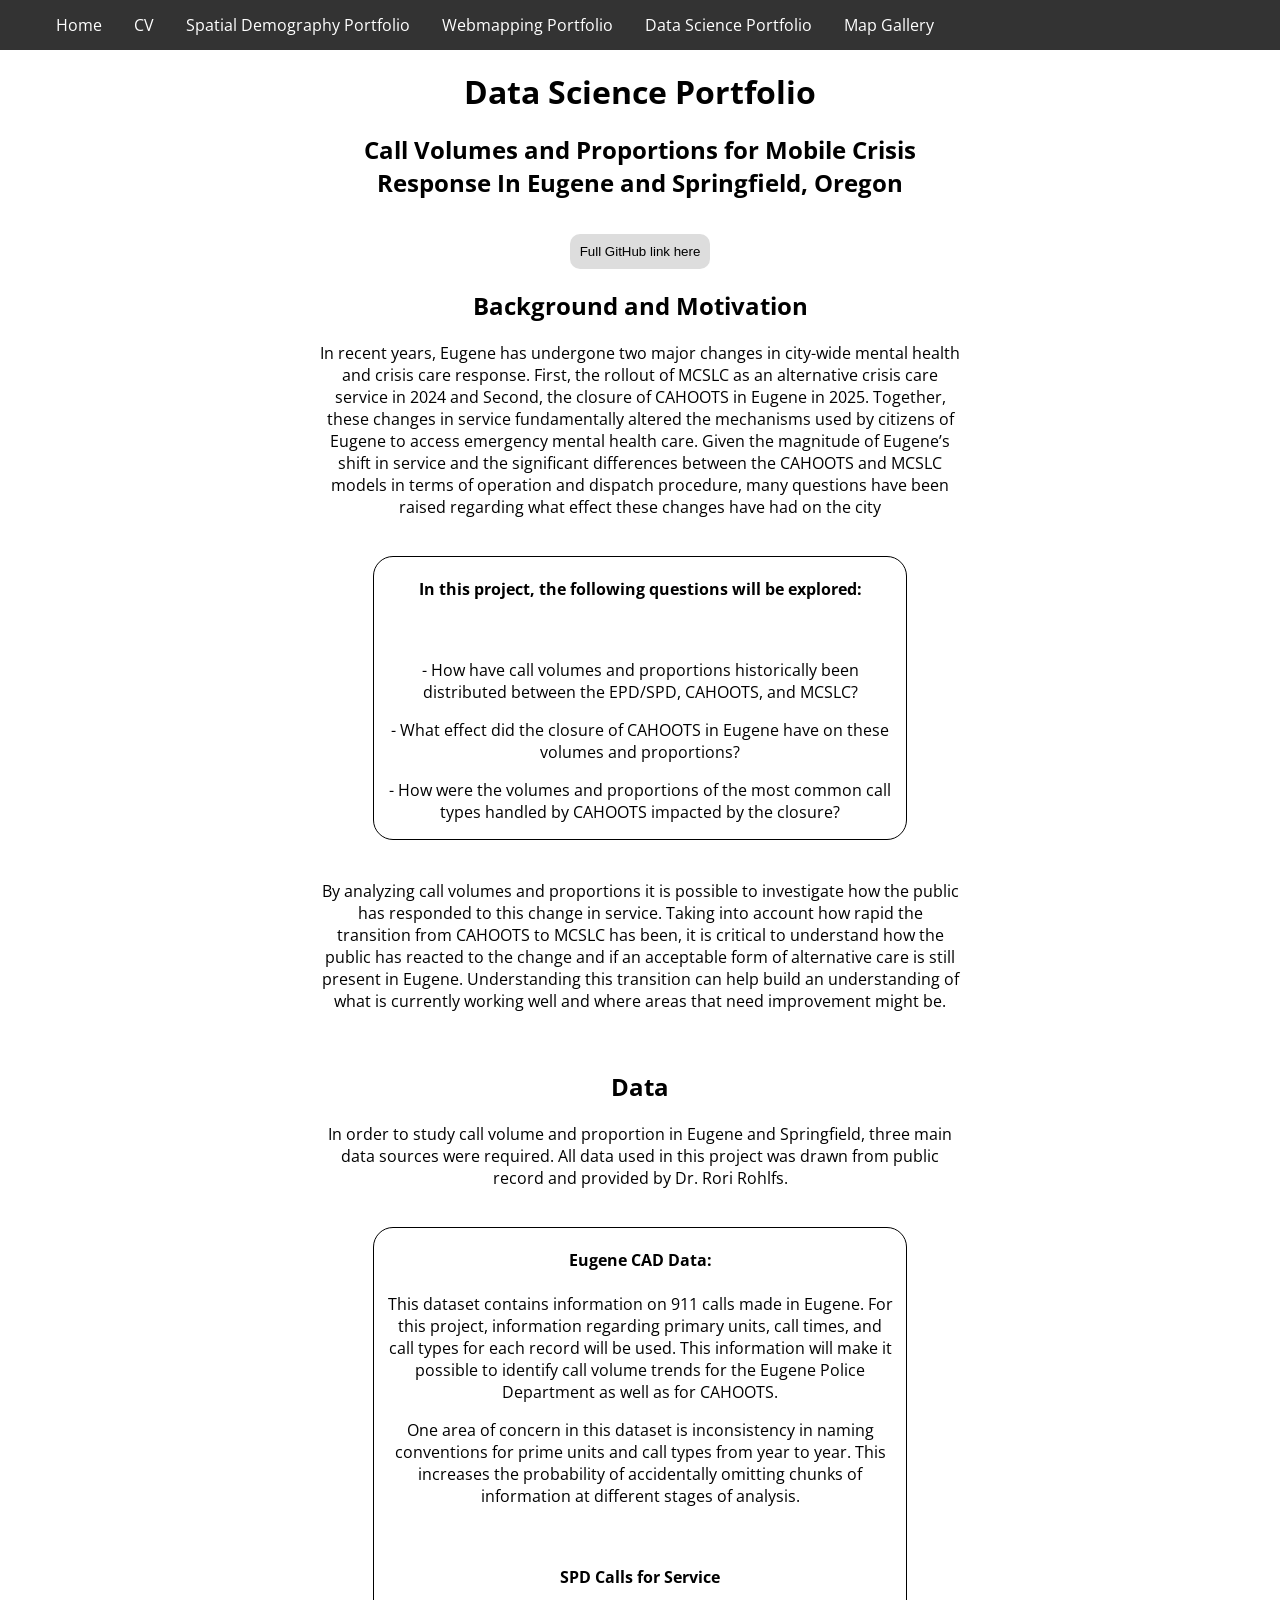
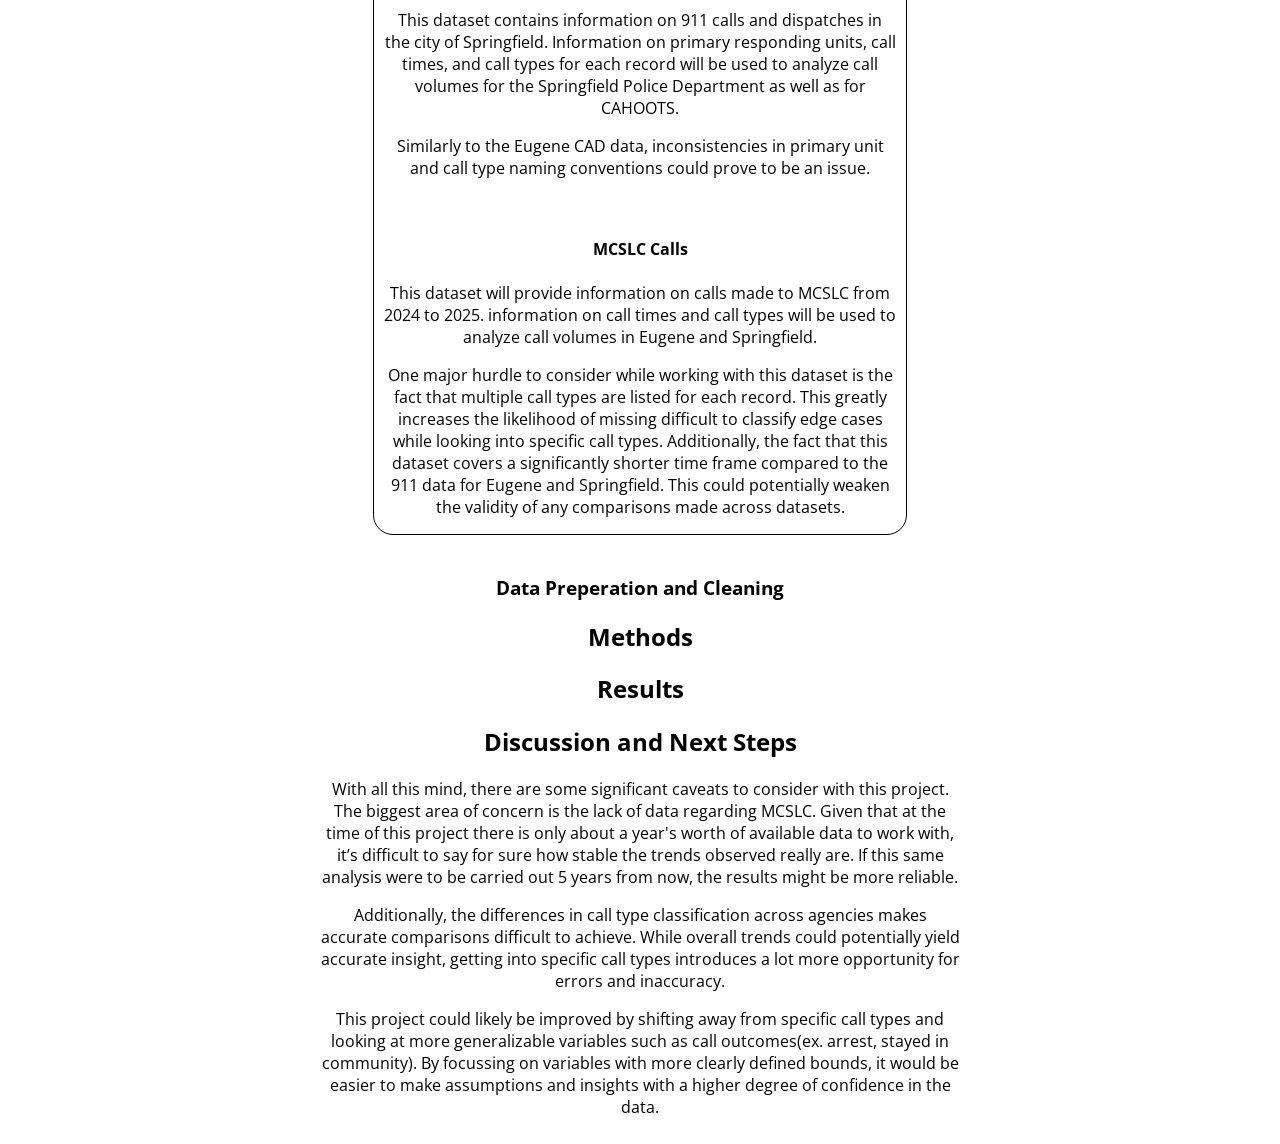
==== DSCI.html @ 71905e1b "cosmetic update and updates to DCSI section" ====
<!DOCTYPE html>
<html>

  <head>
    <meta charset='utf-8' />
    <title>Leo Uhlig Personal Website</title>

    <link rel="preconnect" href="https://fonts.googleapis.com">
    <link rel="preconnect" href="https://fonts.gstatic.com" crossorigin>
    <link href="https://fonts.googleapis.com/css2?family=Open+Sans:ital,wght@0,300..800;1,300..800&display=swap" rel="stylesheet">
    <link rel="stylesheet" href="files/styles/personal_site_styles.css">

  </head>

  <body>

    <header id="header">
        <nav class="links">
          <ul>
            <li><a href="index.html">Home</a></li>
            <li><a href="files/LEO UHLIG RESUME (7).pdf">CV</a></li>
            <li><a href="portfolio.html">Spatial Demography Portfolio</a></li>
            <li><a href="webmapping.html">Webmapping Portfolio</a></li>
            <li><a href="DSCI.html">Data Science Portfolio</a></li>
            <li><a href="mapgallery.html">Map Gallery</a></li>
          </ul>
        </nav>
      </header>


      <div class="portfolio">
        <h1>
            Data Science Portfolio
        </h1>
        <h2>
            Call Volumes and Proportions for Mobile Crisis Response In Eugene and Springfield, Oregon
        </h2>

        <button class="return-button" onclick="window.location.href='https://github.com/luhlig123/DataScienceInAction';">
            Full GitHub link here
        </button>


        <!--BACKGROUND AND MOTIVATION SETCTION-->
        <h2>
            Background and Motivation
        </h2>

        <p>
            In recent years, Eugene has undergone two major changes in city-wide mental health and crisis care response.
             First, the rollout of MCSLC as an alternative crisis care service in 2024 and Second, 
             the closure of CAHOOTS in Eugene in 2025. Together, these changes in service fundamentally altered the mechanisms 
             used by citizens of Eugene to access emergency mental health care. Given the magnitude of Eugene’s shift in service 
             and the significant differences between the CAHOOTS and MCSLC models in terms of operation and dispatch procedure, 
             many questions have been raised regarding what effect these changes have had on the city
        </p>

        <br>

        <div class="content-bubble" style="padding-left: 10px; padding-right: 10px;">    
            <h4>In this project, the following questions will be explored:</h4>

            <br>
            
            <p>- How have call volumes and proportions historically been  distributed between the EPD/SPD, CAHOOTS, and MCSLC?</p>
            
            <p>- What effect did the closure of CAHOOTS in Eugene have on these volumes and proportions?</p>
            
            <p>- How were the volumes and proportions of the most common call types handled by CAHOOTS impacted by the closure?</p>
        </div>
        
        
        <p>
            By analyzing call volumes and proportions it is possible to investigate how the public has responded 
            to this change in service. Taking into account how rapid the transition from CAHOOTS to MCSLC has been, 
            it is critical to understand how the public has reacted to the change and if an acceptable form of alternative 
            care is still present in Eugene. Understanding this transition can help build an understanding of what is currently 
            working well and where areas that need improvement might be.
        </p>

        <br>

        <!--DATA SETCTION-->

        <h2>
            Data
        </h2>

        <p>
            In order to study call volume and proportion in Eugene and Springfield, three main data sources were required. 
            All data used in this project was drawn from public record and provided by Dr. Rori Rohlfs.
        </p>

        <br>
        <div class="content-bubble" style="padding-left: 10px; padding-right: 10px;">
            <h4>
                Eugene CAD Data:
            </h4>

            <p>
                This dataset contains information on 911 calls made in Eugene. For this project, information 
                regarding primary units, call times, and call types for each record will be used. This information will 
                make it possible to identify call volume trends for the Eugene Police Department as well as for CAHOOTS.
            </p>

            <p>
                One area of concern in this dataset is inconsistency in naming conventions for prime units and call types from year to year. 
                This increases the probability of accidentally omitting chunks of information at different stages of analysis. 
            </p>

            <br>
            <h4>
                SPD Calls for Service
            </h4>

            <p>
                This dataset contains information on 911 calls and dispatches in the city of Springfield. 
                Information on primary responding units, call times, and call types for each record will be used to 
                analyze call volumes for the Springfield Police Department as well as for CAHOOTS.
            </p>

            <p>
                Similarly to the Eugene CAD data, inconsistencies in primary unit and call type naming conventions could prove to be an issue. 
            </p>

            <br>
            <h4>
                MCSLC Calls 
            </h4>

            <p>
                This dataset will provide information on calls made to MCSLC from 2024 to 2025. 
                information on call times and call types will be used to analyze call volumes in Eugene and Springfield.
            </p>
            <p>
                One major hurdle to consider while working with this dataset is the fact that multiple call types are listed for each record. 
                This greatly increases the likelihood of missing difficult to classify edge cases while looking into specific call types. 
                Additionally, the fact that this dataset covers a significantly shorter time frame compared to the 911 data for Eugene and 
                Springfield. This could potentially weaken the validity of any comparisons made across datasets.
            </p>
        </div>


        <h3>
            Data Preperation and Cleaning
        </h3>

        <!--METHODS SETCTION-->

        <h2>
            Methods
        </h2>

        <!--RESULTS SETCTION-->

        <h2>
            Results
        </h2>

        <!--Discussion and Next Steps SETCTION-->

        <h2>
            Discussion and Next Steps
        </h2>

        <p>
            With all this mind, there are some significant caveats to consider with this project. 
            The biggest area of concern is the lack of data regarding MCSLC. 
            Given that at the time of this project there is only about a year's worth of available data to work with, 
            it’s difficult to say for sure how stable the trends observed really are. If this same analysis were to be 
            carried out 5 years from now, the results might be more reliable.
        </p>

        <p>
            Additionally, the differences in call type classification across agencies makes accurate 
            comparisons difficult to achieve. While overall trends could potentially yield accurate insight, 
            getting into specific call types introduces a lot more opportunity for errors and inaccuracy. 
        </p>

        <p>
            This project could likely be improved by shifting away from specific call types and looking at 
            more generalizable variables such as call outcomes(ex. arrest, stayed in community). By focussing 
            on variables with more clearly defined bounds, it would be easier to make assumptions and insights 
            with a higher degree of confidence in the data.
        </p>

      </div>

    
    <script>
  
        
    </script>

  </body>
  
</html>
---- files/styles/personal_site_styles.css ----
div, h1{
    margin: 20px;
  }

  header {
    margin-top: 0px;
  }
  
  body{
    margin: 0;
    padding: 0;
    font-family: "Open Sans";
  }


  .Bio {
    display: flexbox;
    justify-content: center;
    align-items: center; 
    text-align: center;
    width: 50%;
    margin: 0 auto;
    padding-bottom: 40px;
  }

  .contact-panel {
    display: grid;
    justify-content: center;
    align-items: center; 
    text-align: center;
  }

  ul {
    list-style-type: none;
    margin: 0;
    padding: 0px, 40px;
    overflow: hidden;
    background-color: #333333;
  }

  ul li{
    float: left;
  }

  ul li a {
    display: block;
    color: white;
    text-align: center;
    padding: 14px 16px;
    text-decoration: none;
  }

  ul li a:hover {
    background-color: #111111;
    transform: scale(1.025);
  }

  .banner img {
      width: 100%;
      height: 300px;
      object-fit: cover;
      display: block;
  }


  .image-link:hover {
    transform: scale(1.025);
    /*box-shadow: 5px 5px 10px 0px rgba(0, 0, 0, 0.3);*/
  }

  .content-bubble {
    display: flexbox;
    border: 0.75px solid black;
    justify-content: center;
    align-items: center; 
    text-align: center;
    width: 80%;
    margin: 0 auto;
    border-radius: 20px;
    margin-bottom: 40px;
  }

  .row {
    display: flex;
    width: 100%;
  }

  .column {
    flex: 33.33%;
    padding: 5px;
  }

  .zoom-box input[type = "checkbox"]{
    display: none;
  }

  .zoom-box img {
      cursor: zoom-in;
  }

  .zoom-box input[type = "checkbox"]:checked ~ img {
    transform: scale(1.75);
    cursor: zoom-out;
  }

  .portfolio {
    display: flexbox;
    justify-content: center;
    align-items: center; 
    text-align: center;
    width: 50%;
    margin: 0 auto;
    padding-bottom: 10px;
  }

  .webmap {
    display: flexbox;
    justify-content: center;
    align-items: center; 
    text-align: center;
    width: 80%;
    margin: 0 auto;
    border-radius: 20px;
  }

  .return-button{
    background-color: #ddd;
    border: none;
    padding: 10px;
    border-radius: 10px;
    cursor: pointer;
    margin-top: 15px;
  }

  .return-button:hover{
    transform: scale(1.025);
  }
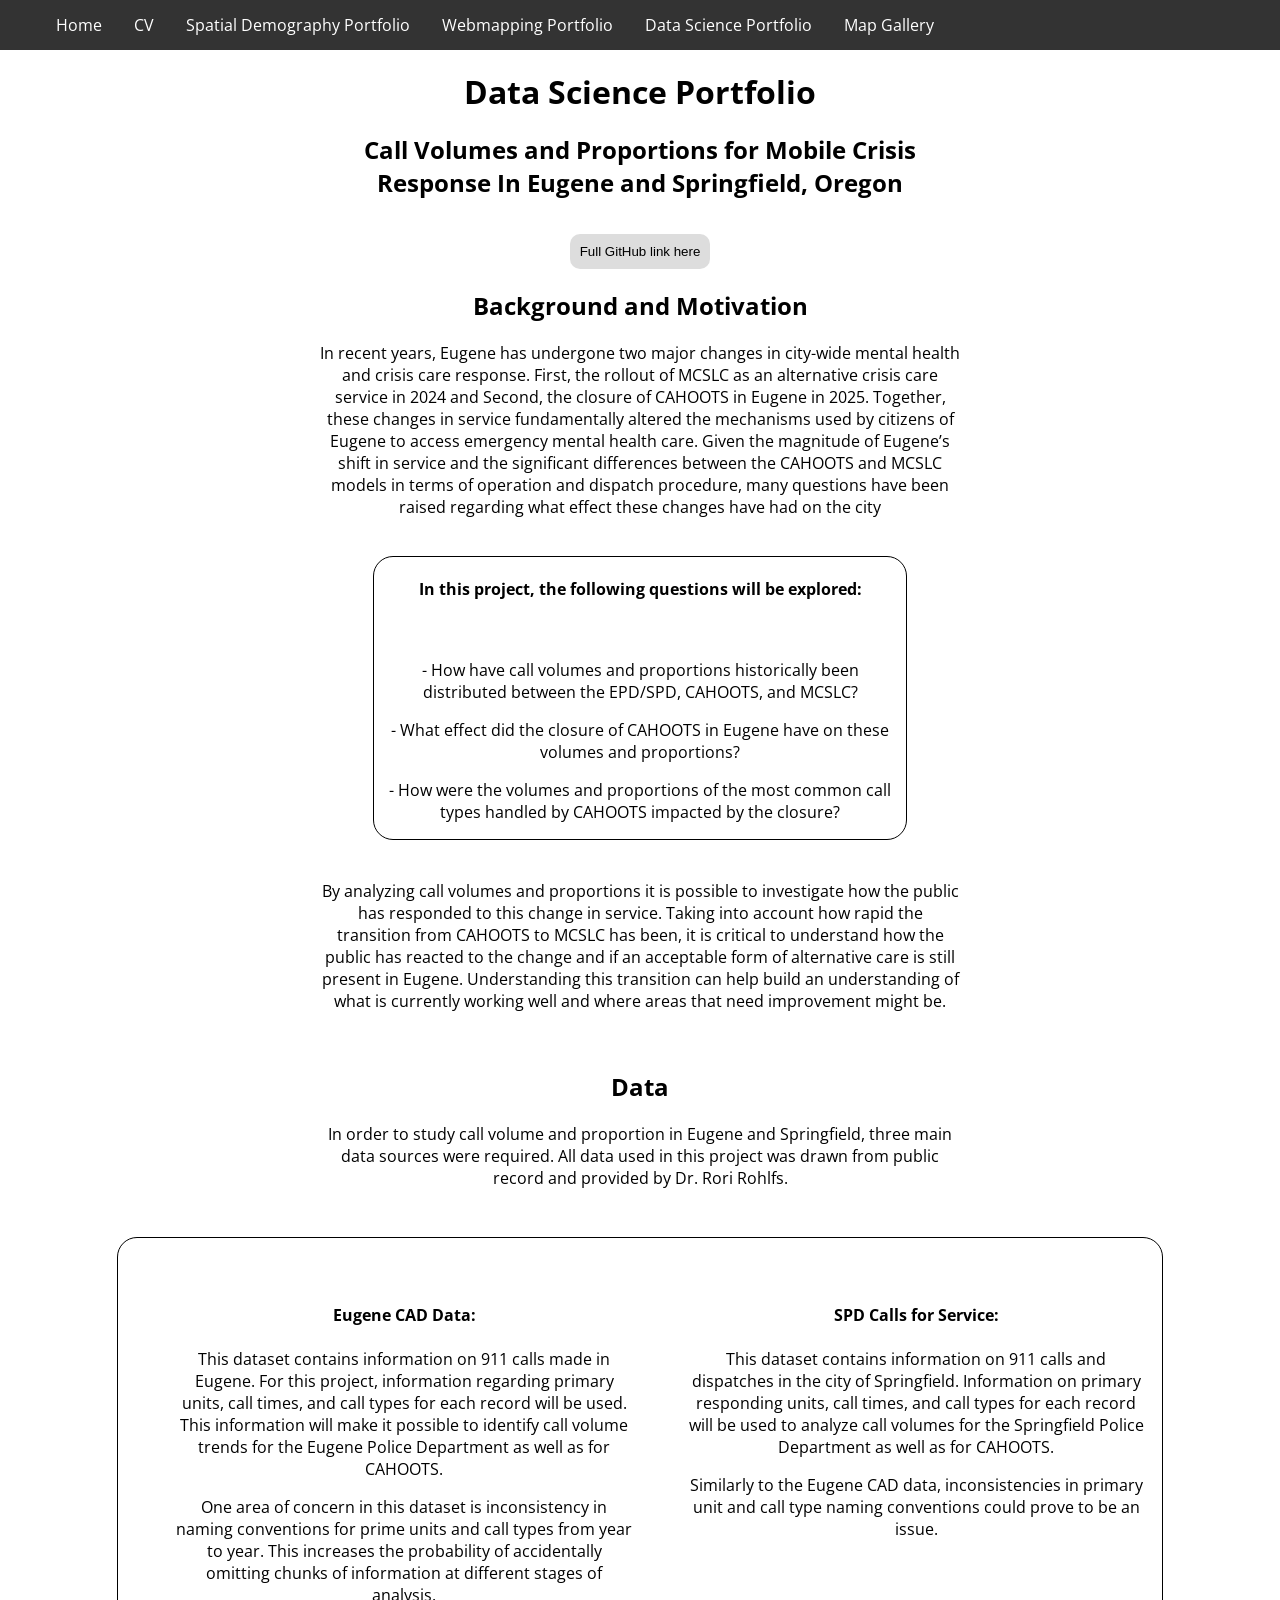
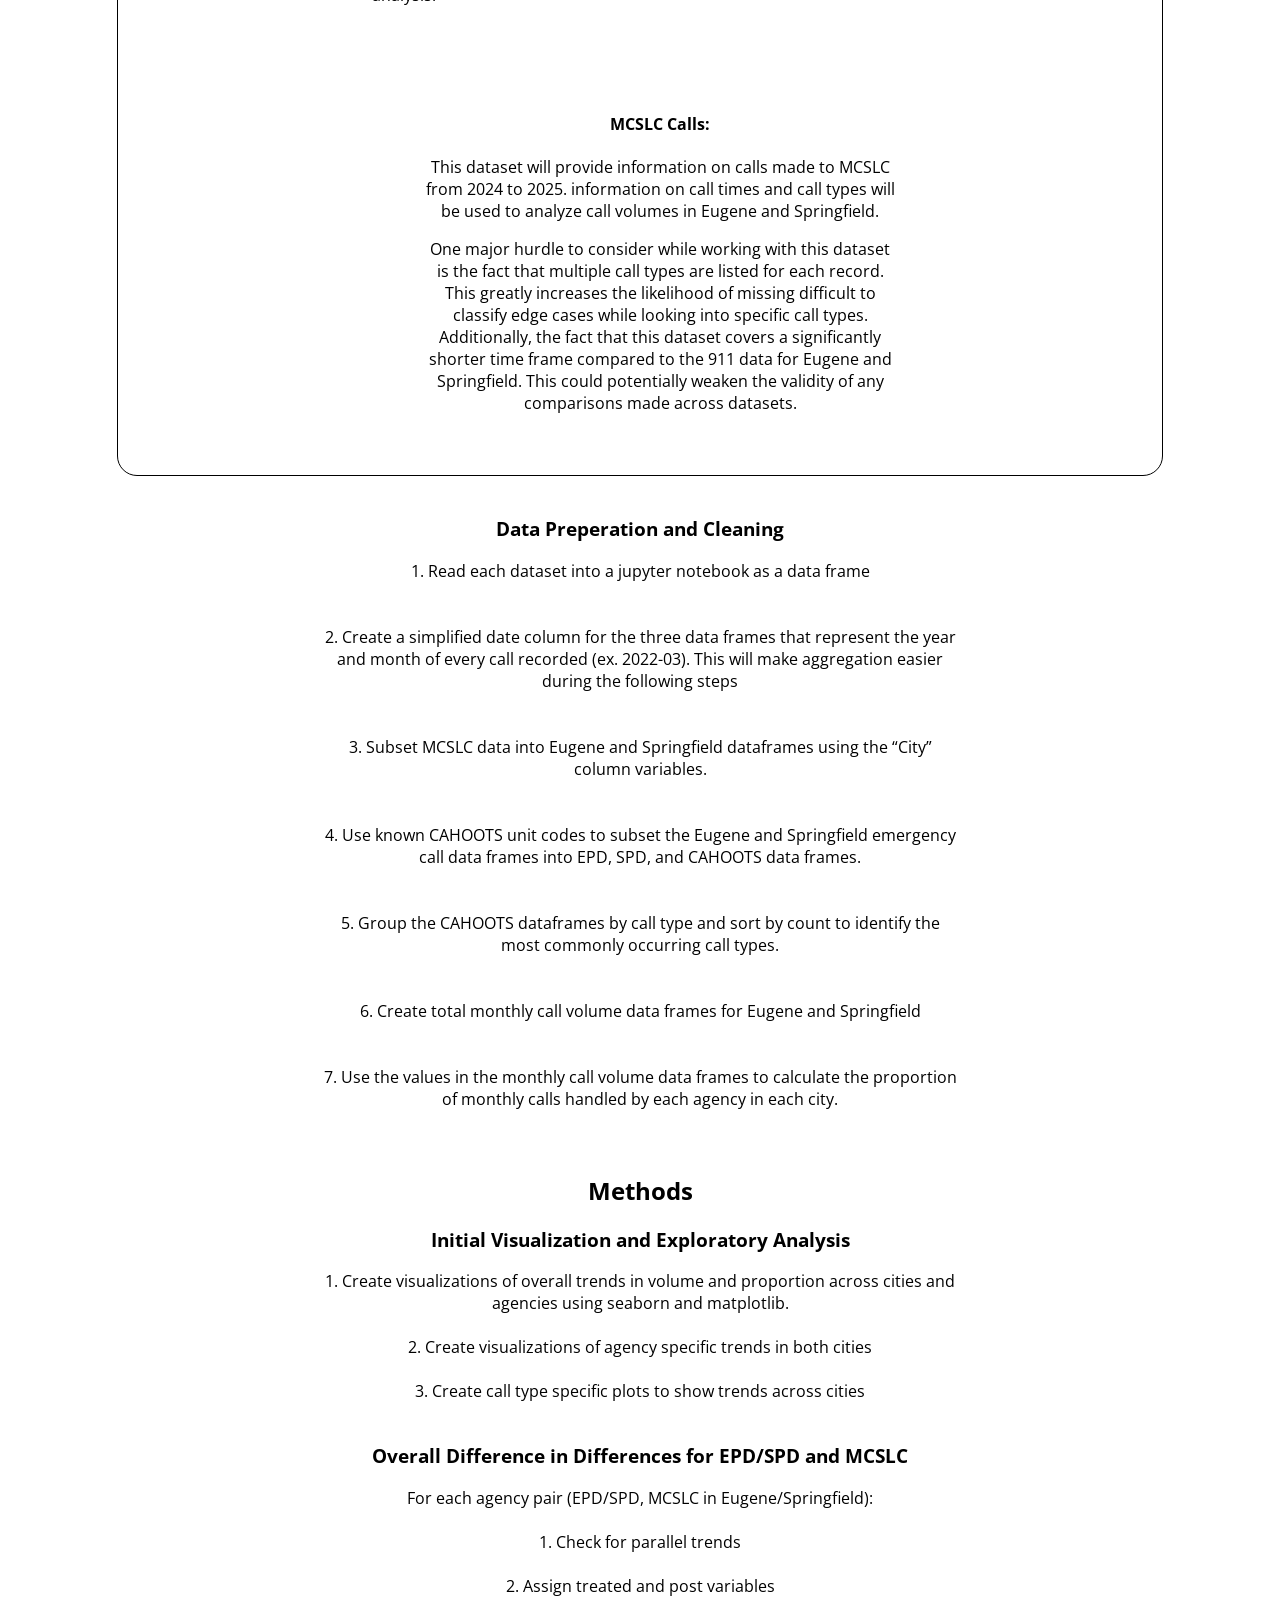
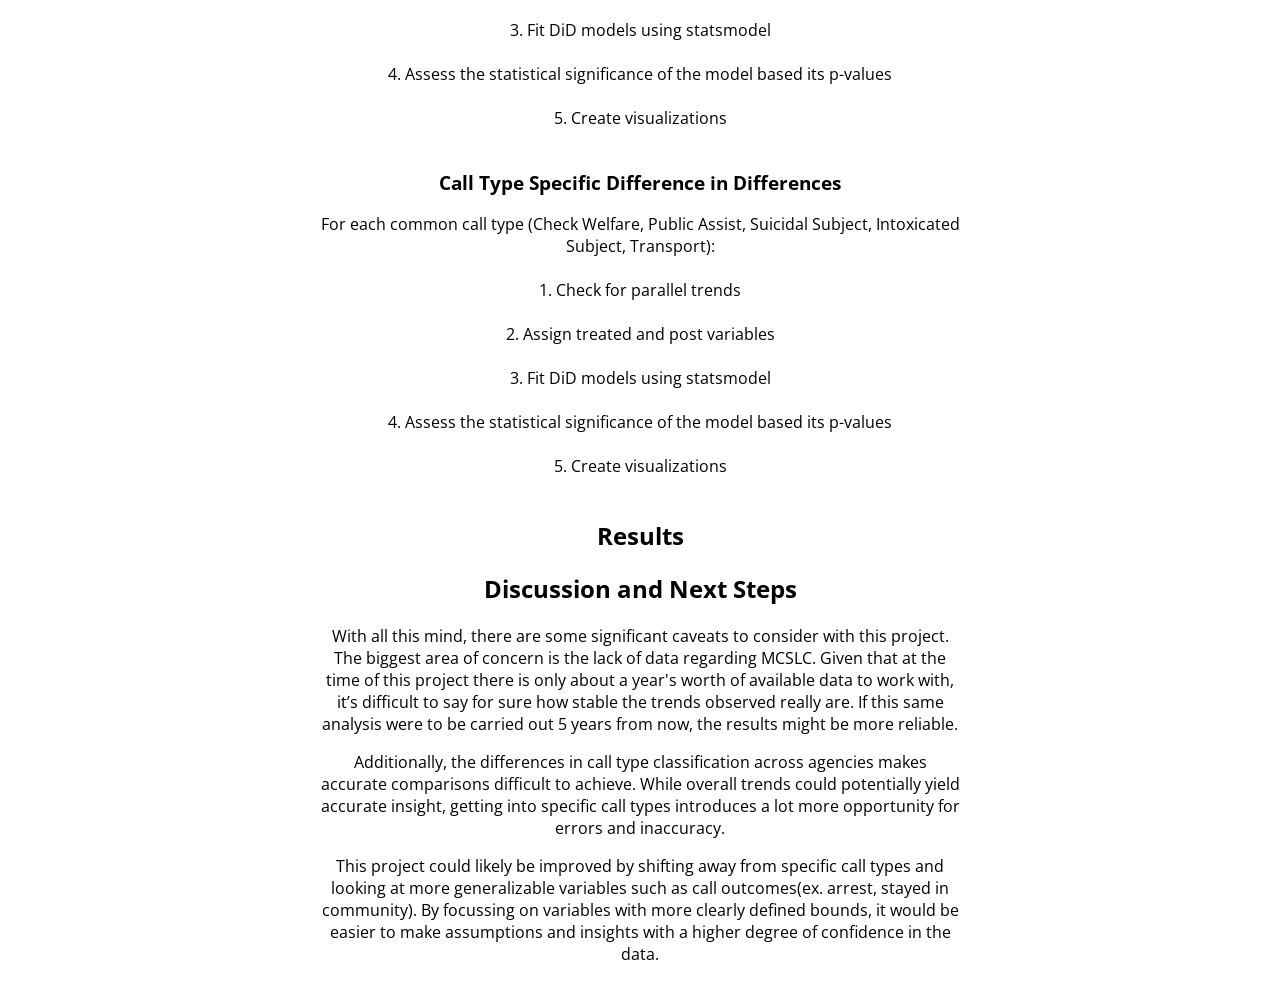
==== commit 47f78052: "Update DSCI.html" ====
--- a/DSCI.html
+++ b/DSCI.html
@@ -92,64 +92,138 @@
         </p>
 
         <br>
-        <div class="content-bubble" style="padding-left: 10px; padding-right: 10px;">
-            <h4>
-                Eugene CAD Data:
-            </h4>
+    </div>
+
+    <div class="content-bubble" style="padding-left: 10px; padding-right: 10px; width: 80%;">
+        
+        <div class="row">
+            <div class="column">
+                <h4>
+                    Eugene CAD Data:
+                </h4>
+
+                <p>
+                    This dataset contains information on 911 calls made in Eugene. For this project, information 
+                    regarding primary units, call times, and call types for each record will be used. This information will 
+                    make it possible to identify call volume trends for the Eugene Police Department as well as for CAHOOTS.
+                </p>
+
+                <p>
+                    One area of concern in this dataset is inconsistency in naming conventions for prime units and call types from year to year. 
+                    This increases the probability of accidentally omitting chunks of information at different stages of analysis. 
+                </p>
+            </div>
+            <div class="column">
+                <h4>
+                    SPD Calls for Service:
+                </h4>
+
+                <p>
+                    This dataset contains information on 911 calls and dispatches in the city of Springfield. 
+                    Information on primary responding units, call times, and call types for each record will be used to 
+                    analyze call volumes for the Springfield Police Department as well as for CAHOOTS.
+                </p>
+
+                <p>
+                    Similarly to the Eugene CAD data, inconsistencies in primary unit and call type naming conventions could prove to be an issue. 
+                </p>
+            </div>
+        </div>
+        <div class="row">
+            <div class="column" style="padding-inline: 25%;">
+                <h4>
+                    MCSLC Calls: 
+                </h4>
+
+                <p>
+                    This dataset will provide information on calls made to MCSLC from 2024 to 2025. 
+                    information on call times and call types will be used to analyze call volumes in Eugene and Springfield.
+                </p>
+                <p>
+                    One major hurdle to consider while working with this dataset is the fact that multiple call types are listed for each record. 
+                    This greatly increases the likelihood of missing difficult to classify edge cases while looking into specific call types. 
+                    Additionally, the fact that this dataset covers a significantly shorter time frame compared to the 911 data for Eugene and 
+                    Springfield. This could potentially weaken the validity of any comparisons made across datasets.
+                </p>
+            </div>
+        </div>
+    </div>
+
+        
+    <div class="portfolio">
+            <h3>
+                Data Preperation and Cleaning
+            </h3>
 
             <p>
-                This dataset contains information on 911 calls made in Eugene. For this project, information 
-                regarding primary units, call times, and call types for each record will be used. This information will 
-                make it possible to identify call volume trends for the Eugene Police Department as well as for CAHOOTS.
+                1. Read each dataset into a jupyter notebook as a data frame <br><br><br>
+
+                2. Create a simplified date column for the three data frames that represent the year and month of every call recorded (ex. 2022-03). 
+                This will make aggregation easier during the following steps <br><br><br>
+
+                3. Subset MCSLC data into Eugene and Springfield dataframes using the “City” column variables. <br><br><br>
+
+                4. Use known CAHOOTS unit codes to subset the Eugene and Springfield emergency call data frames into EPD, SPD, and CAHOOTS data frames. <br><br><br>
+
+                5. Group the CAHOOTS dataframes by call type and sort by count to identify the most commonly occurring call types. <br><br><br>
+
+                6. Create total monthly call volume data frames for Eugene and Springfield <br><br><br>
+
+                7. Use the values in the monthly call volume data frames to calculate the proportion of monthly calls handled by each agency in each city. <br><br><br>
             </p>
 
-            <p>
-                One area of concern in this dataset is inconsistency in naming conventions for prime units and call types from year to year. 
-                This increases the probability of accidentally omitting chunks of information at different stages of analysis. 
-            </p>
-
-            <br>
-            <h4>
-                SPD Calls for Service
-            </h4>
-
-            <p>
-                This dataset contains information on 911 calls and dispatches in the city of Springfield. 
-                Information on primary responding units, call times, and call types for each record will be used to 
-                analyze call volumes for the Springfield Police Department as well as for CAHOOTS.
-            </p>
-
-            <p>
-                Similarly to the Eugene CAD data, inconsistencies in primary unit and call type naming conventions could prove to be an issue. 
-            </p>
-
-            <br>
-            <h4>
-                MCSLC Calls 
-            </h4>
-
-            <p>
-                This dataset will provide information on calls made to MCSLC from 2024 to 2025. 
-                information on call times and call types will be used to analyze call volumes in Eugene and Springfield.
-            </p>
-            <p>
-                One major hurdle to consider while working with this dataset is the fact that multiple call types are listed for each record. 
-                This greatly increases the likelihood of missing difficult to classify edge cases while looking into specific call types. 
-                Additionally, the fact that this dataset covers a significantly shorter time frame compared to the 911 data for Eugene and 
-                Springfield. This could potentially weaken the validity of any comparisons made across datasets.
-            </p>
-        </div>
-
+        <!--METHODS SETCTION-->
+
+        <h2>
+            Methods
+        </h2>
 
         <h3>
-            Data Preperation and Cleaning
+            Initial Visualization and Exploratory Analysis           
         </h3>
-
-        <!--METHODS SETCTION-->
-
-        <h2>
-            Methods
-        </h2>
+        <p>
+            1. Create visualizations of overall trends in volume and proportion across cities and agencies using seaborn and matplotlib. <br><br>
+
+            2. Create visualizations of agency specific trends in both cities <br><br>
+
+            3. Create call type specific plots to show trends across cities <br><br>
+        </p>
+
+        <h3>
+            Overall Difference in Differences for EPD/SPD and MCSLC
+        </h3>
+
+        <p>
+            For each agency pair (EPD/SPD, MCSLC in Eugene/Springfield): <br><br>
+
+            1. Check for parallel trends <br><br>
+
+            2. Assign treated and post variables <br><br>
+
+            3. Fit DiD models using statsmodel <br><br>
+
+            4. Assess the statistical significance of the model based its p-values <br><br>
+
+            5. Create visualizations <br><br>
+        </p>
+
+        <h3>
+            Call Type Specific Difference in Differences
+        </h3>
+
+        <p>
+            For each common call type (Check Welfare, Public Assist, Suicidal Subject, Intoxicated Subject, Transport): <br><br>
+
+            1. Check for parallel trends <br><br>
+
+            2. Assign treated and post variables <br><br>
+
+            3. Fit DiD models using statsmodel <br><br>
+
+            4. Assess the statistical significance of the model based its p-values <br><br>
+
+            5. Create visualizations <br><br>
+        </p>
 
         <!--RESULTS SETCTION-->
 
@@ -184,7 +258,7 @@
             with a higher degree of confidence in the data.
         </p>
 
-      </div>
+    </div>
 
     
     <script>
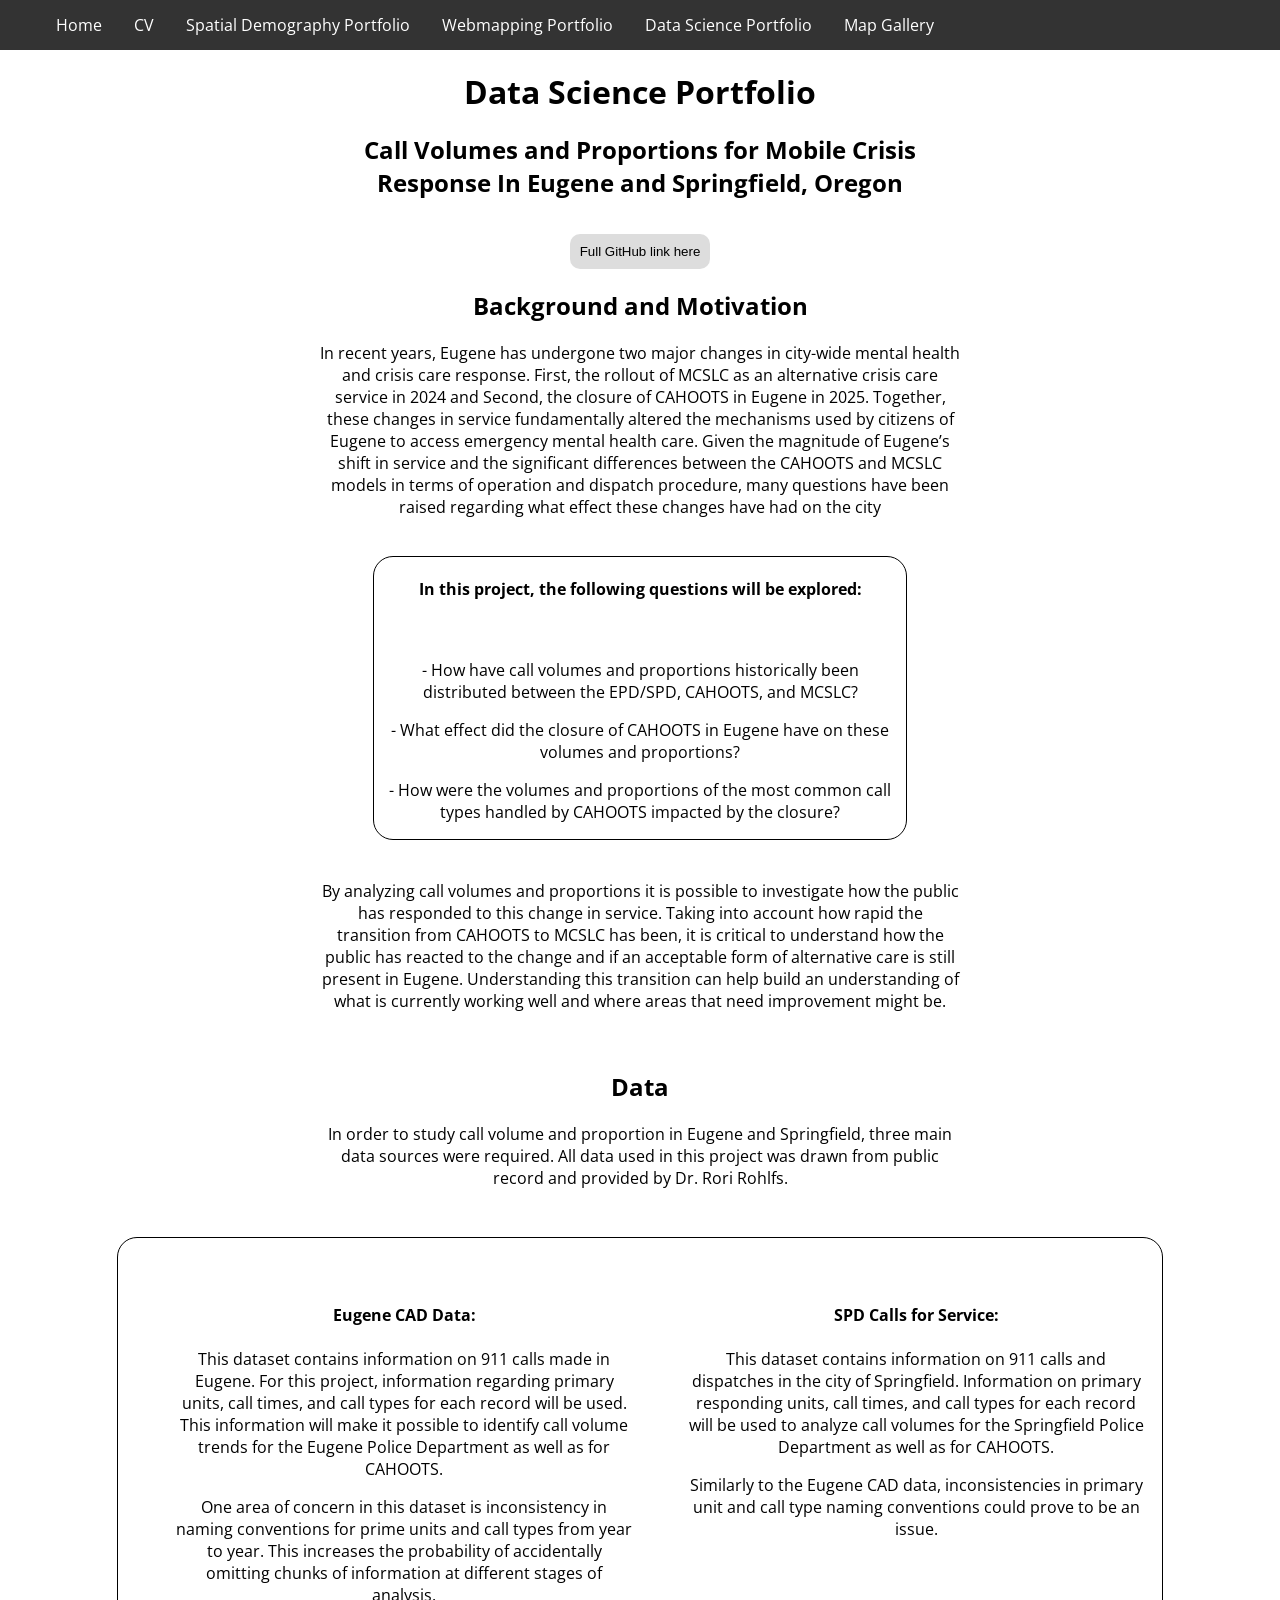
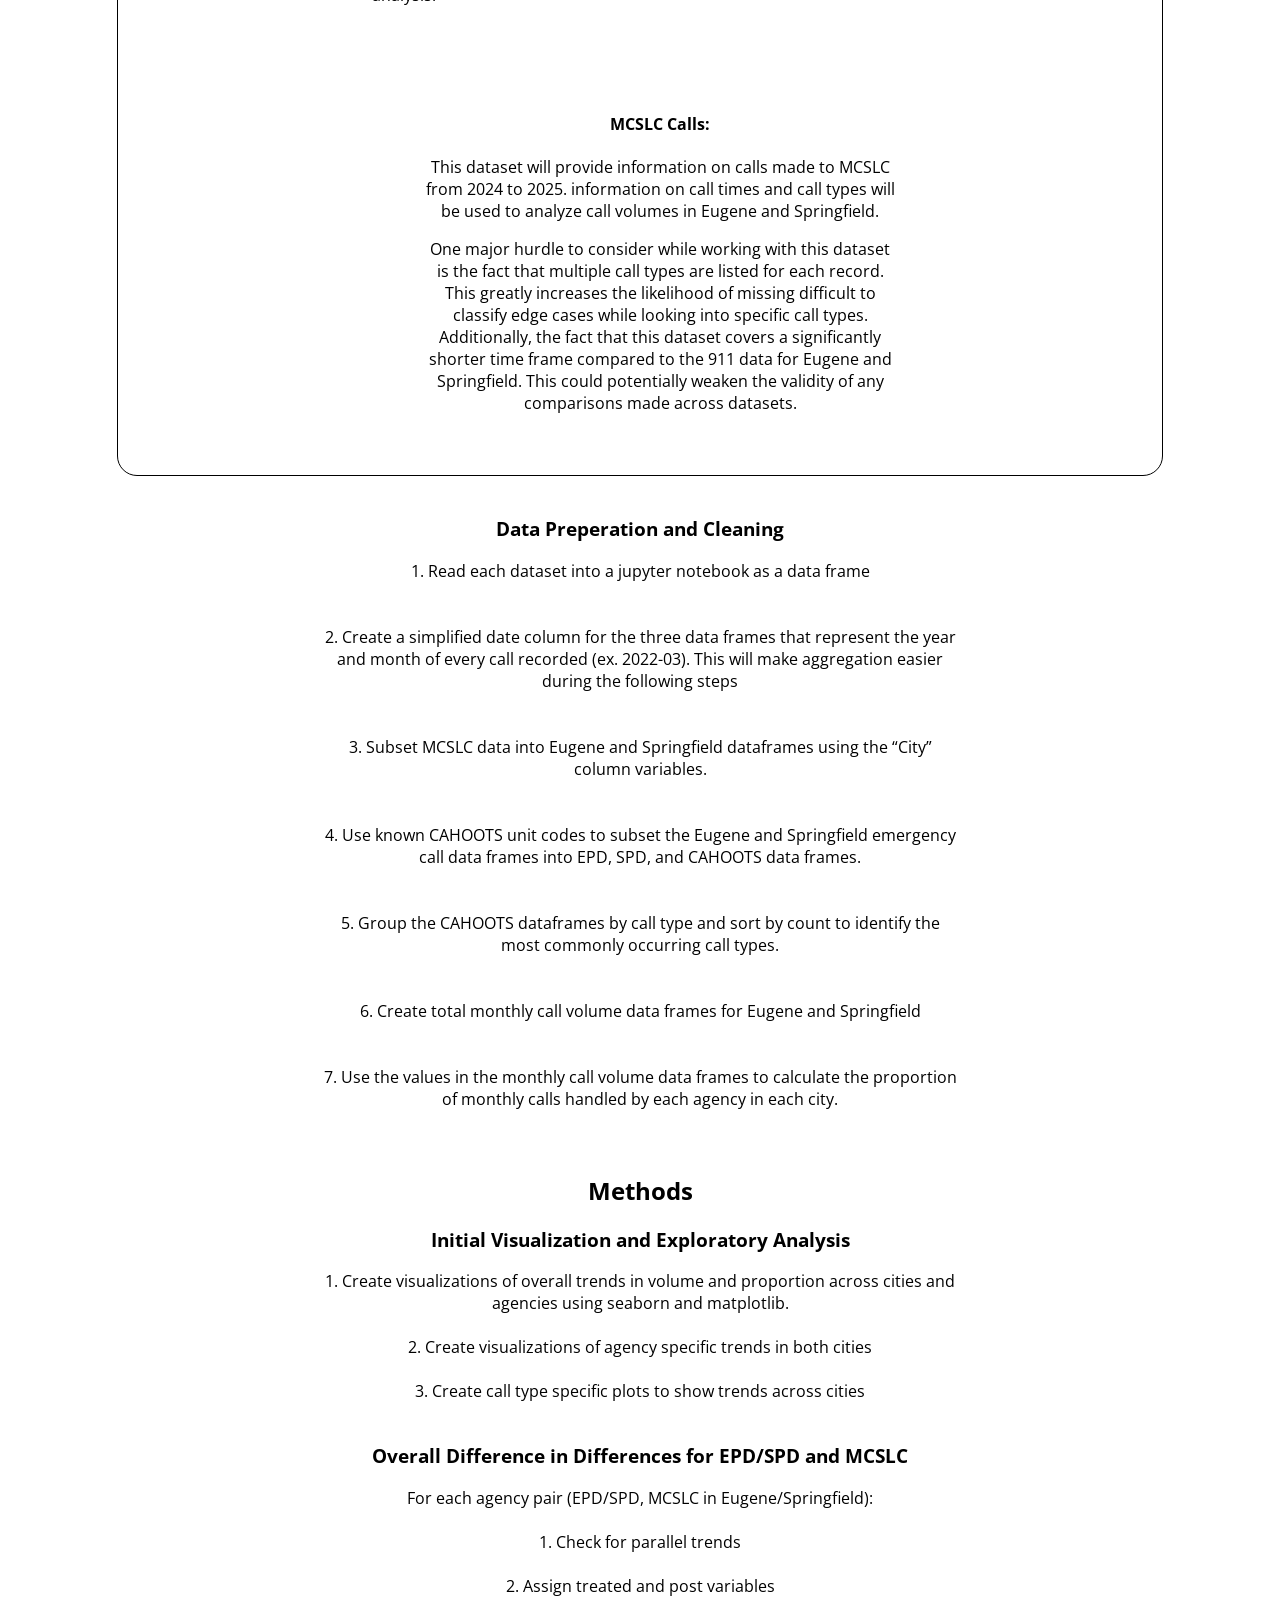
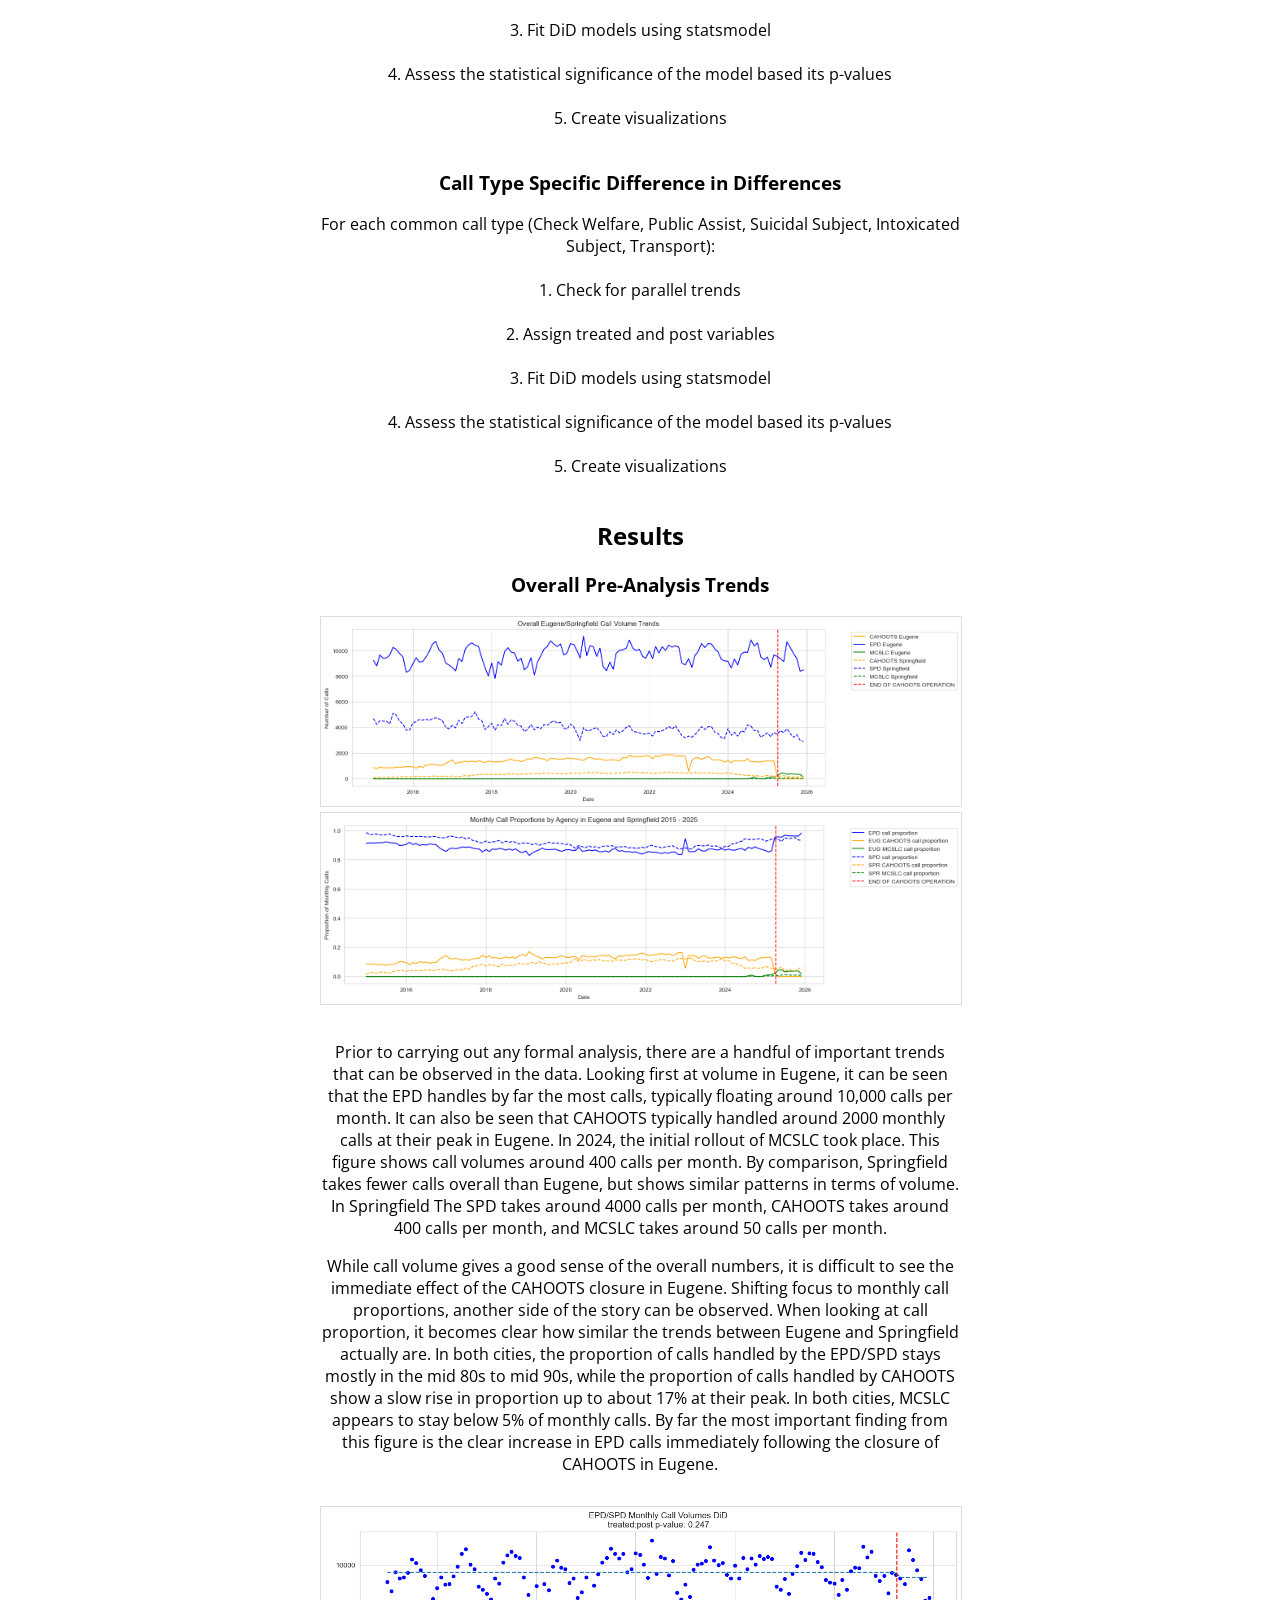
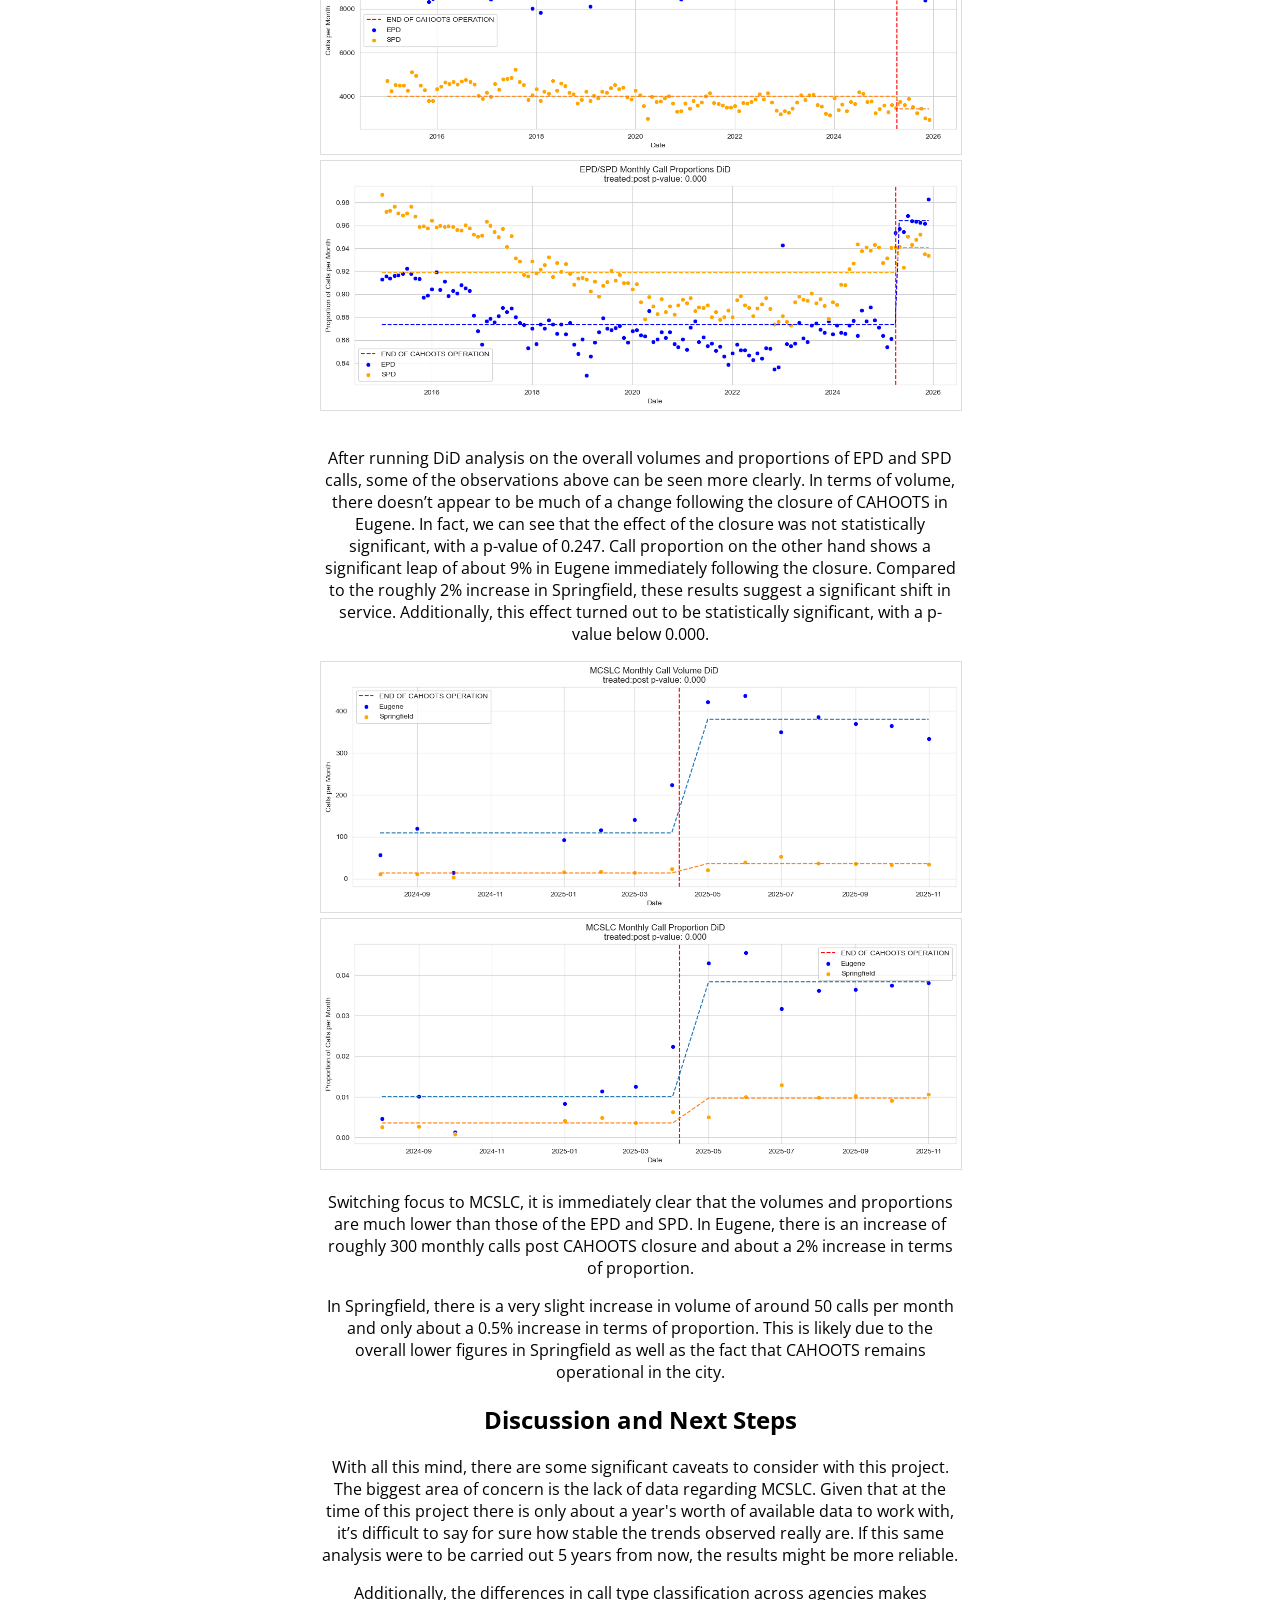
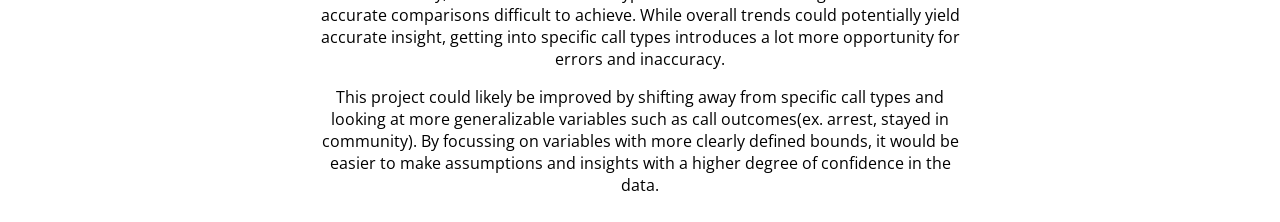
==== commit 152d1a56: "overall results added for DSCI" ====
--- a/DSCI.html
+++ b/DSCI.html
@@ -231,6 +231,78 @@
             Results
         </h2>
 
+        <h3>
+            Overall Pre-Analysis Trends
+        </h3>
+
+        <label class = "zoom-box">
+            <input type = "checkbox">
+            <img src="files/DSCI_410/ALL_VOLUME.png" alt="Overall Volume Trends" width="100%" class="image-link" style="border: 1px solid #ddd;;">
+        </label>     
+        <label class = "zoom-box">
+            <input type = "checkbox">
+            <img src="files/DSCI_410/ALL_PROPORTIONS.png" alt="Overall Proportion Trends" width="100%" class="image-link" style="border: 1px solid #ddd;;">
+        </label>     
+
+        <p style="padding-top: 15px;"> 
+            Prior to carrying out any formal analysis, there are a handful of important trends that can be observed in the data. 
+            Looking first at volume in Eugene, it can be seen that the EPD handles by far the most calls, typically floating around 
+            10,000 calls per month. It can also be seen that CAHOOTS typically handled around 2000 monthly calls at their peak in 
+            Eugene. In 2024, the initial rollout of MCSLC took place. This figure shows call volumes around 400 calls per month. 
+            By comparison, Springfield takes fewer calls overall than Eugene, but shows similar patterns in terms of volume. 
+            In Springfield The SPD takes around 4000 calls per month, CAHOOTS takes around 400 calls per month, and MCSLC takes 
+            around 50 calls per month.
+        </p>
+        <p style="padding-bottom: 15px;">
+            While call volume gives a good sense of the overall numbers, it is difficult to see the immediate effect of the CAHOOTS
+             closure in Eugene. Shifting focus to monthly call proportions, another side of the story can be observed. When looking 
+             at call proportion, it becomes clear how similar the trends between Eugene and Springfield actually are. In both cities, 
+             the proportion of calls handled by the EPD/SPD stays mostly in the mid 80s to mid 90s, while the proportion of calls 
+             handled by CAHOOTS show a slow rise in proportion up to about 17% at their peak. In both cities, MCSLC appears to stay 
+             below 5% of monthly calls. By far the most important finding from this figure is the clear increase in EPD calls immediately 
+             following the closure of CAHOOTS in Eugene.
+        </p>
+
+        <label class = "zoom-box">
+            <input type = "checkbox">
+            <img src="files/DSCI_410/report_visualizations/AGENCY_DID/EPD_VOL_DID.png" alt="EPD and SPD Volume Trends" width="100%" class="image-link" style="border: 1px solid #ddd;;">
+        </label>     
+        <label class = "zoom-box">
+            <input type = "checkbox">
+            <img src="files/DSCI_410/report_visualizations/AGENCY_DID/EPD_PROP_DID.png" alt="EPD and SPD Proportion Trends" width="100%" class="image-link" style="border: 1px solid #ddd;;">
+        </label>     
+
+        <p style="padding-top: 15px;">
+            After running DiD analysis on the overall volumes and proportions of EPD and SPD calls, some of the 
+            observations above can be seen more clearly. In terms of volume, there doesn’t appear to be much of 
+            a change following the closure of CAHOOTS in Eugene. In fact, we can see that the effect of the closure 
+            was not statistically significant, with a p-value of 0.247. Call proportion on the other hand shows a significant
+             leap of about 9% in Eugene immediately following the closure. Compared to the roughly 2% increase in Springfield, 
+             these results suggest a significant shift in service. Additionally, this effect turned out to be statistically 
+             significant, with a p-value below 0.000. 
+        </p>
+
+        <label class = "zoom-box">
+            <input type = "checkbox">
+            <img src="files/DSCI_410/report_visualizations/AGENCY_DID/MCSLC_VOL_DID.png" alt="MCSLC DiD Volume Trends" width="100%" class="image-link" style="border: 1px solid #ddd;;">
+        </label>     
+        <label class = "zoom-box">
+            <input type = "checkbox">
+            <img src="files/DSCI_410/report_visualizations/AGENCY_DID/MCSLC_PROP_DID.png" alt="MCSLC DiD Proportion Trends" width="100%" class="image-link" style="border: 1px solid #ddd;;">
+        </label>
+
+        <p>
+            Switching focus to MCSLC, it is immediately clear that the volumes and proportions are much lower than those of the 
+            EPD and SPD. In Eugene, there is an increase of roughly 300 monthly calls post CAHOOTS closure and about a 
+            2% increase in terms of proportion. 
+        </p>
+        <p>
+            In Springfield, there is a very slight increase in volume of around 50 calls per month and only about a 
+            0.5% increase in terms of proportion. This is likely due to the overall lower figures in Springfield as 
+            well as the fact that CAHOOTS remains operational in the city.
+        </p>
+
+
         <!--Discussion and Next Steps SETCTION-->
 
         <h2>
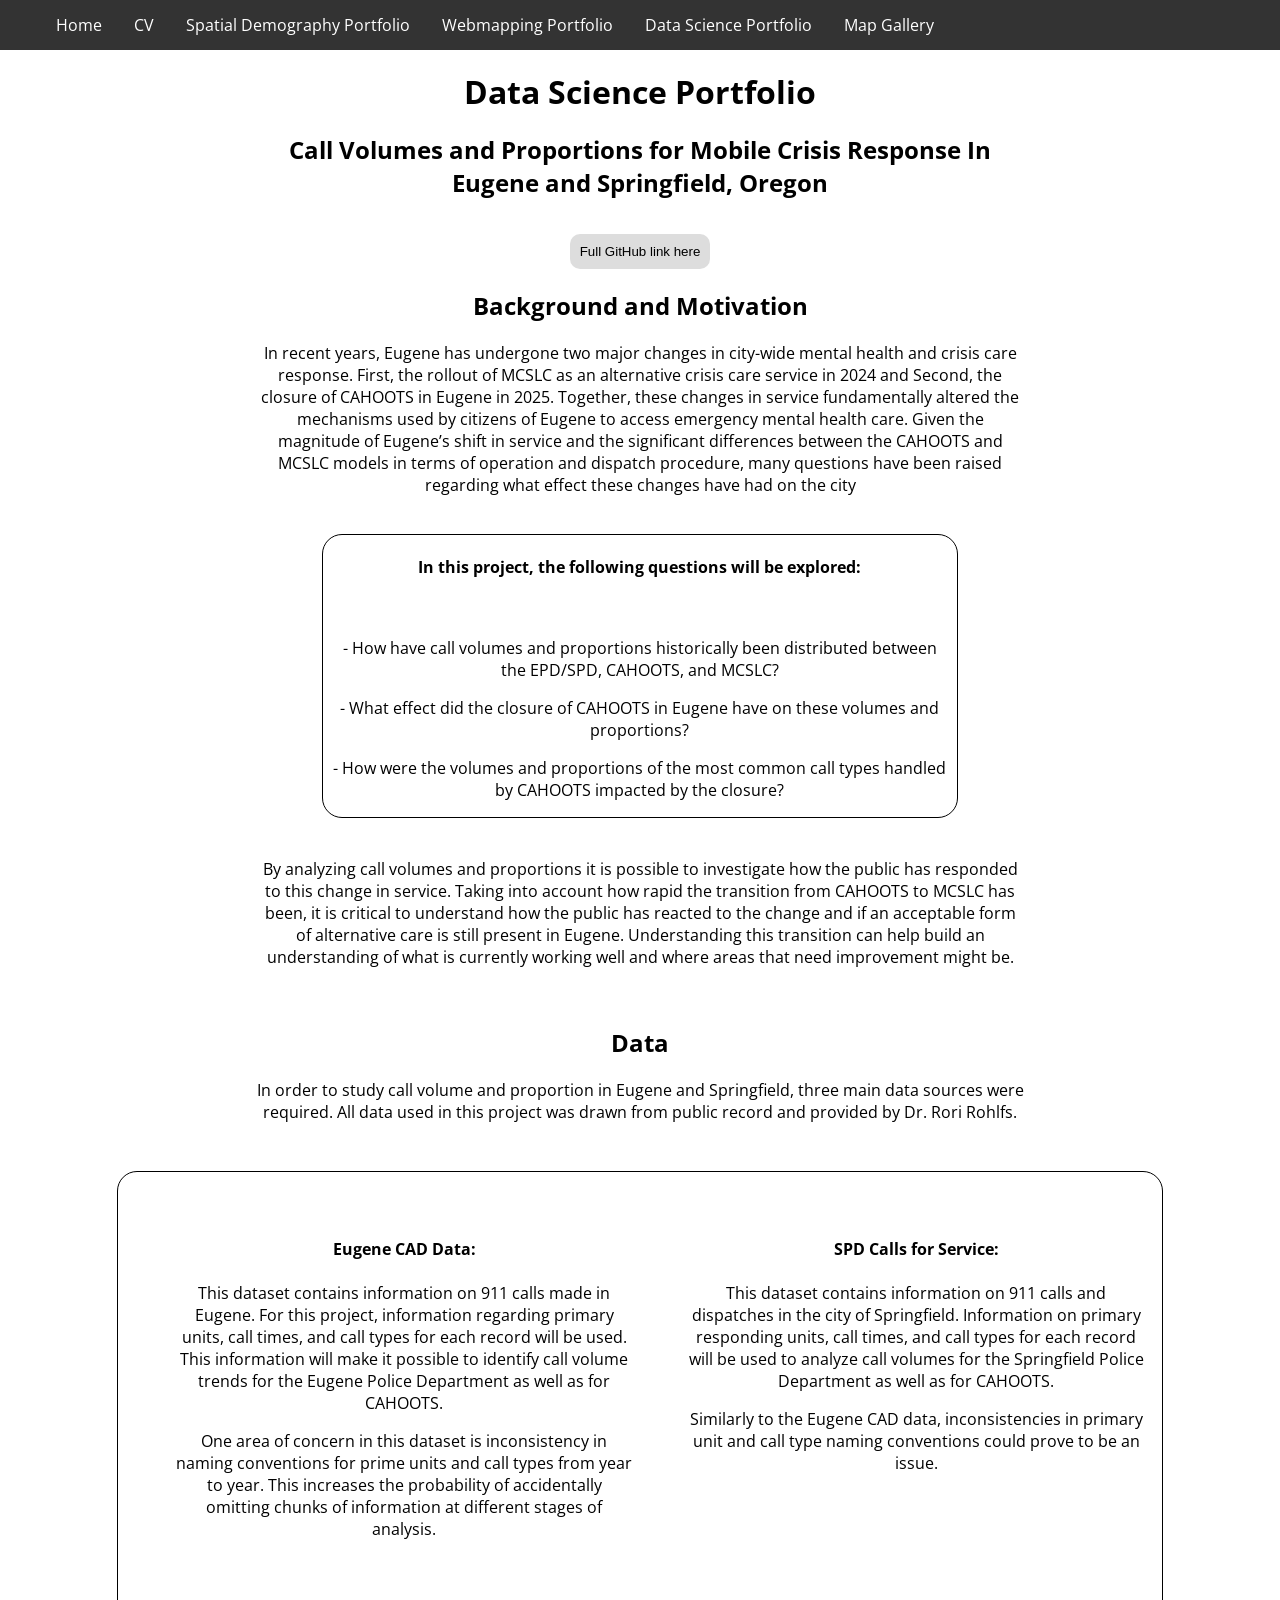
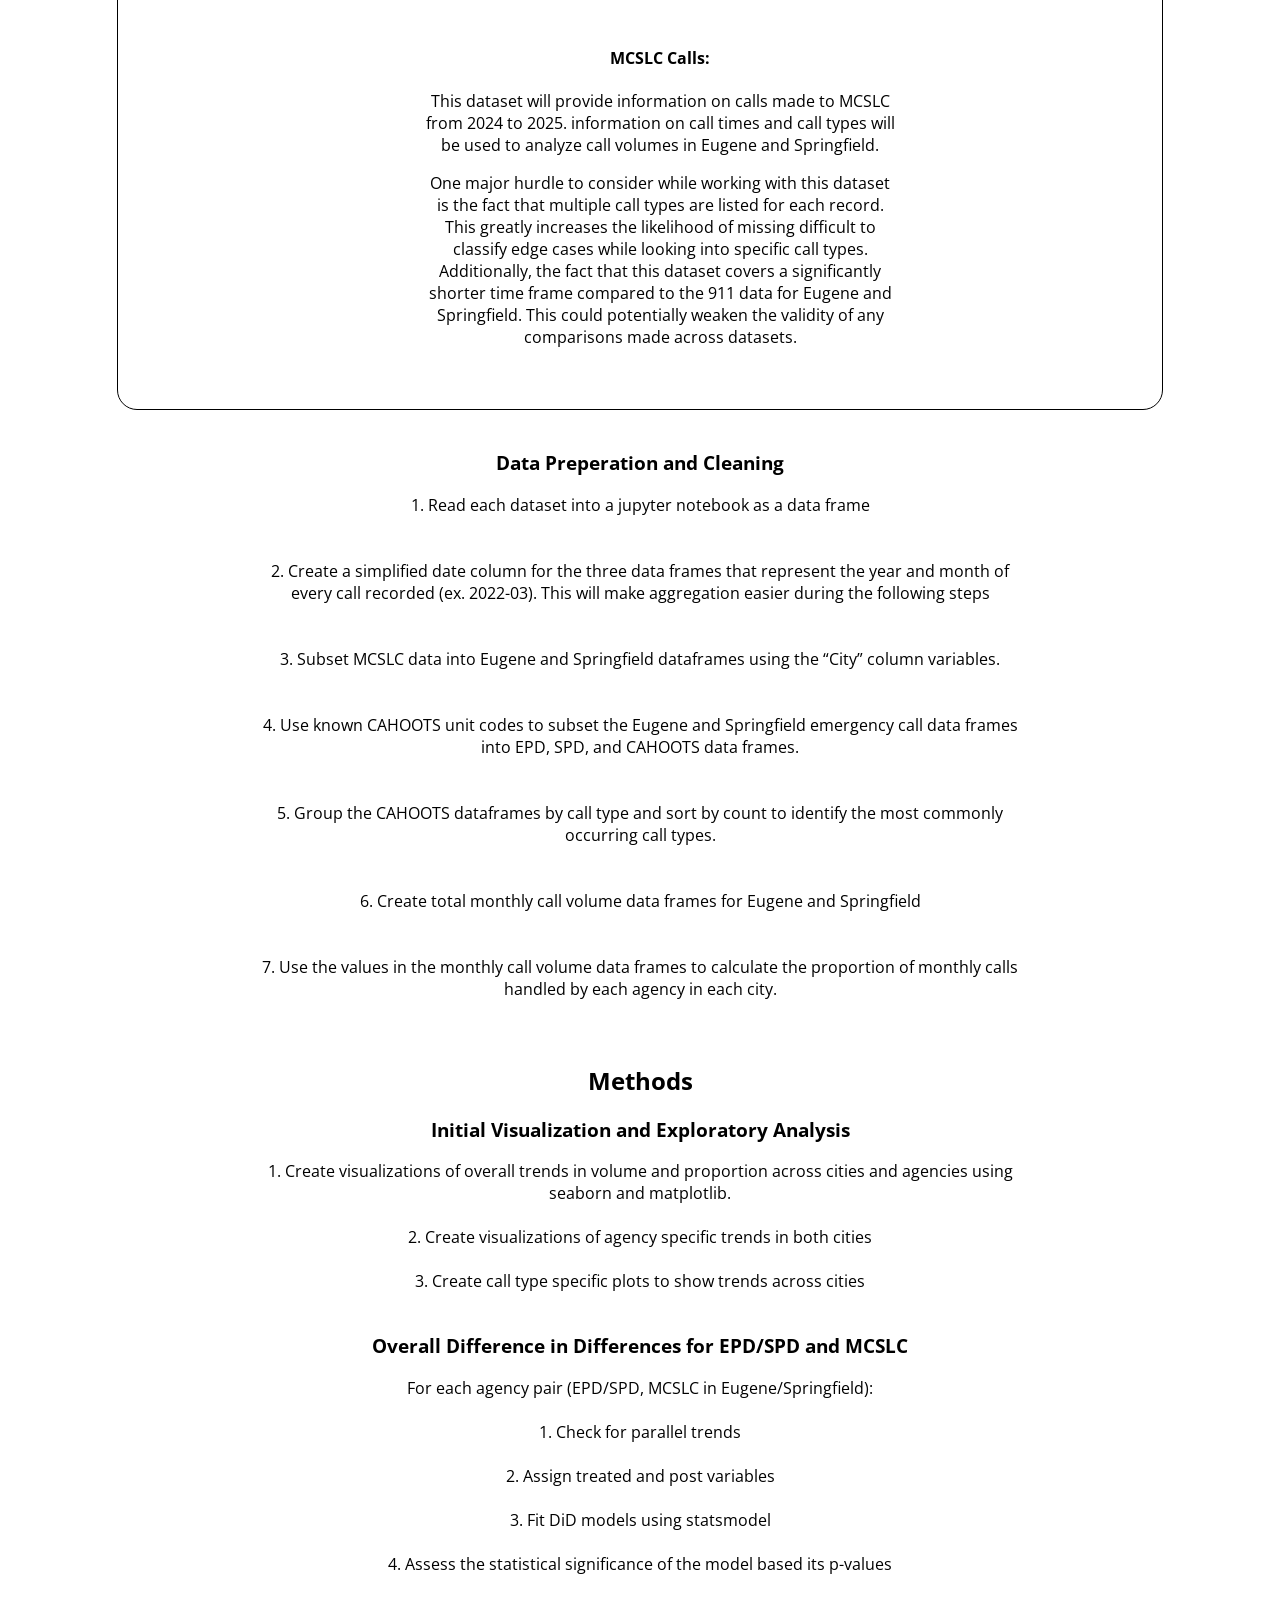
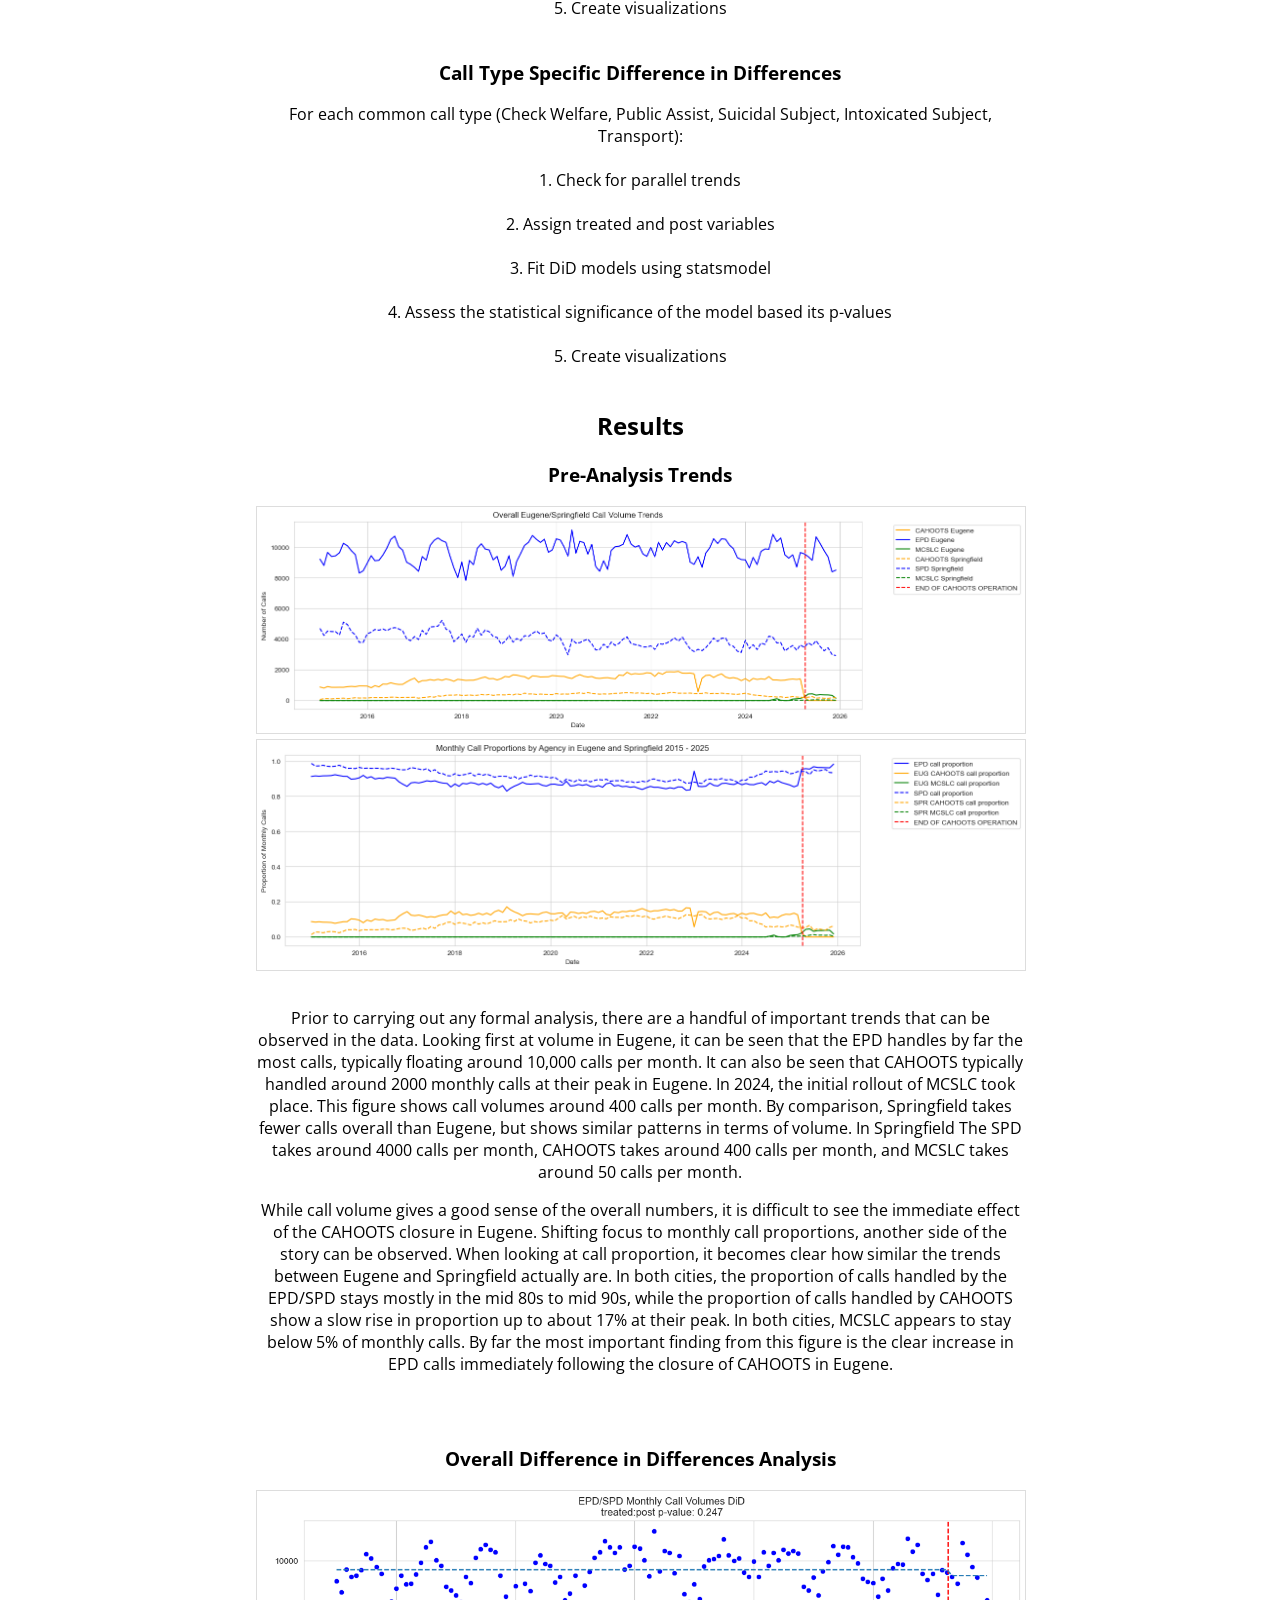
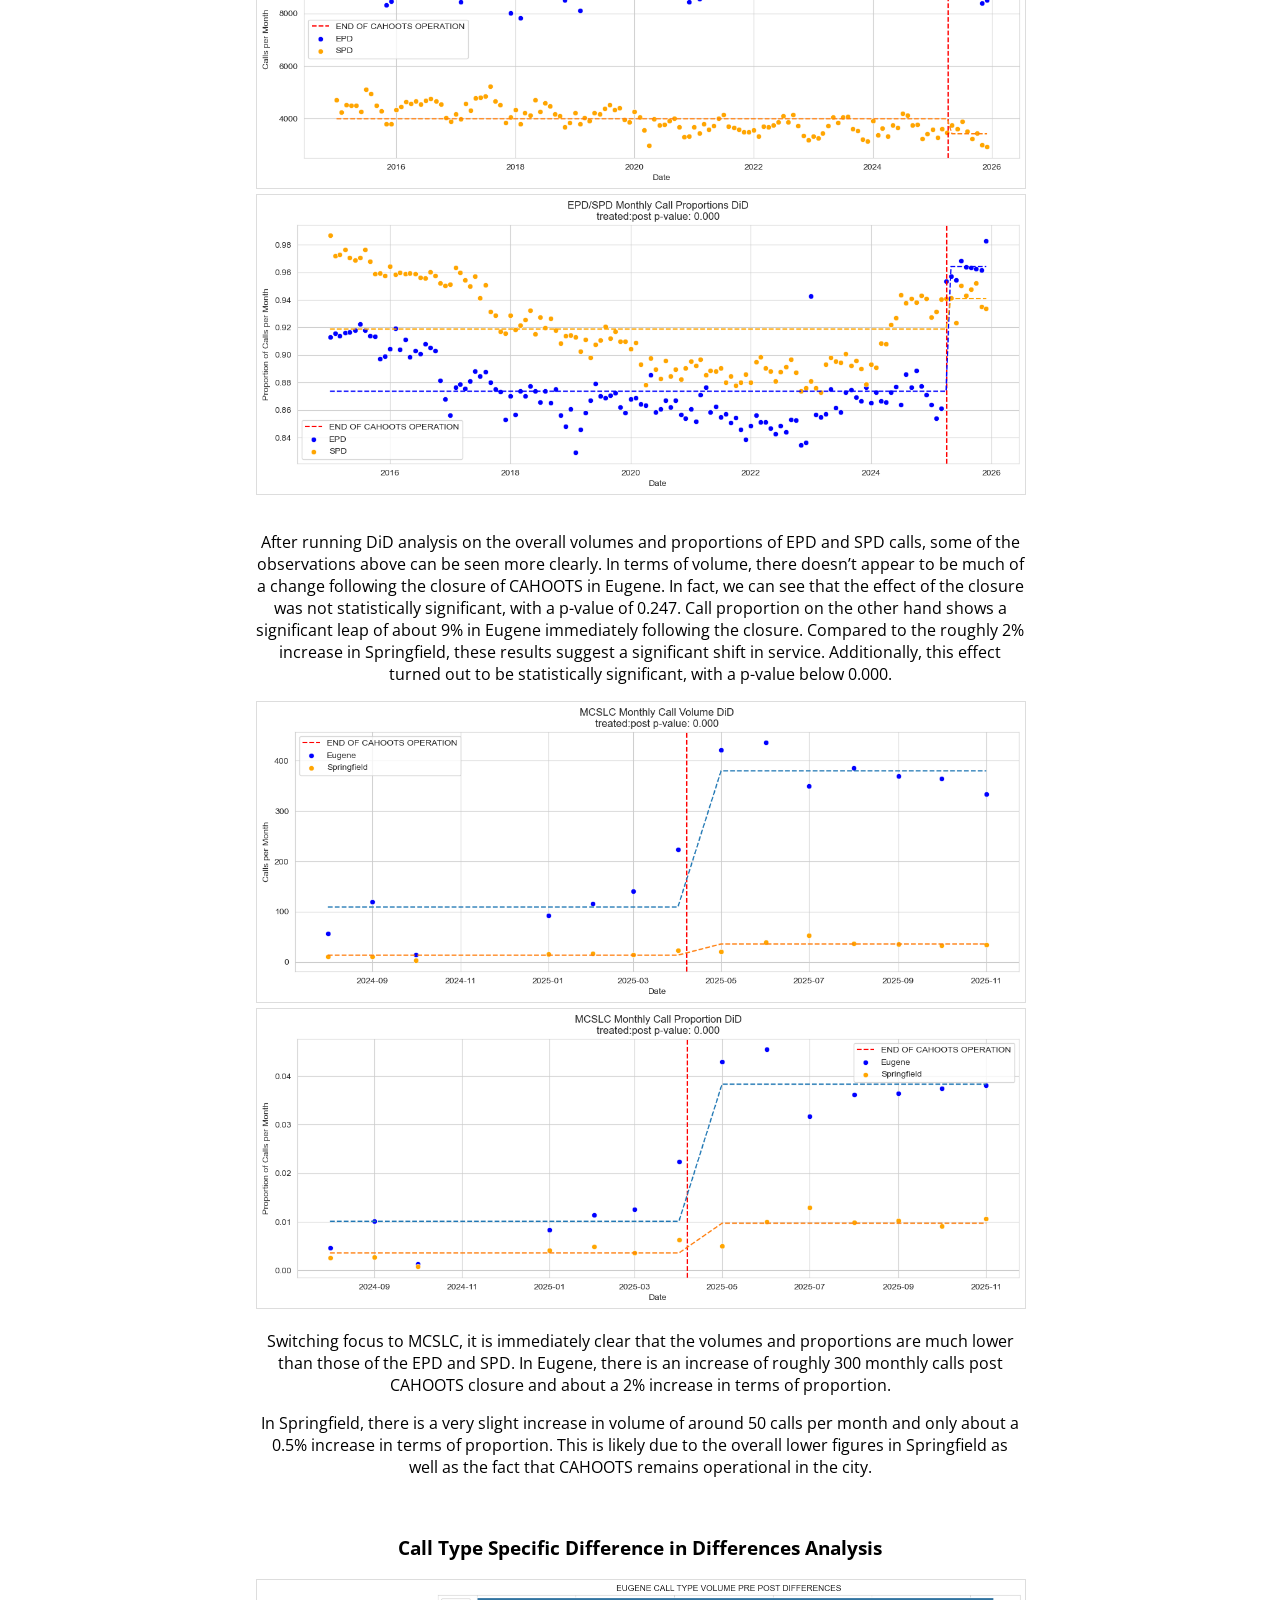
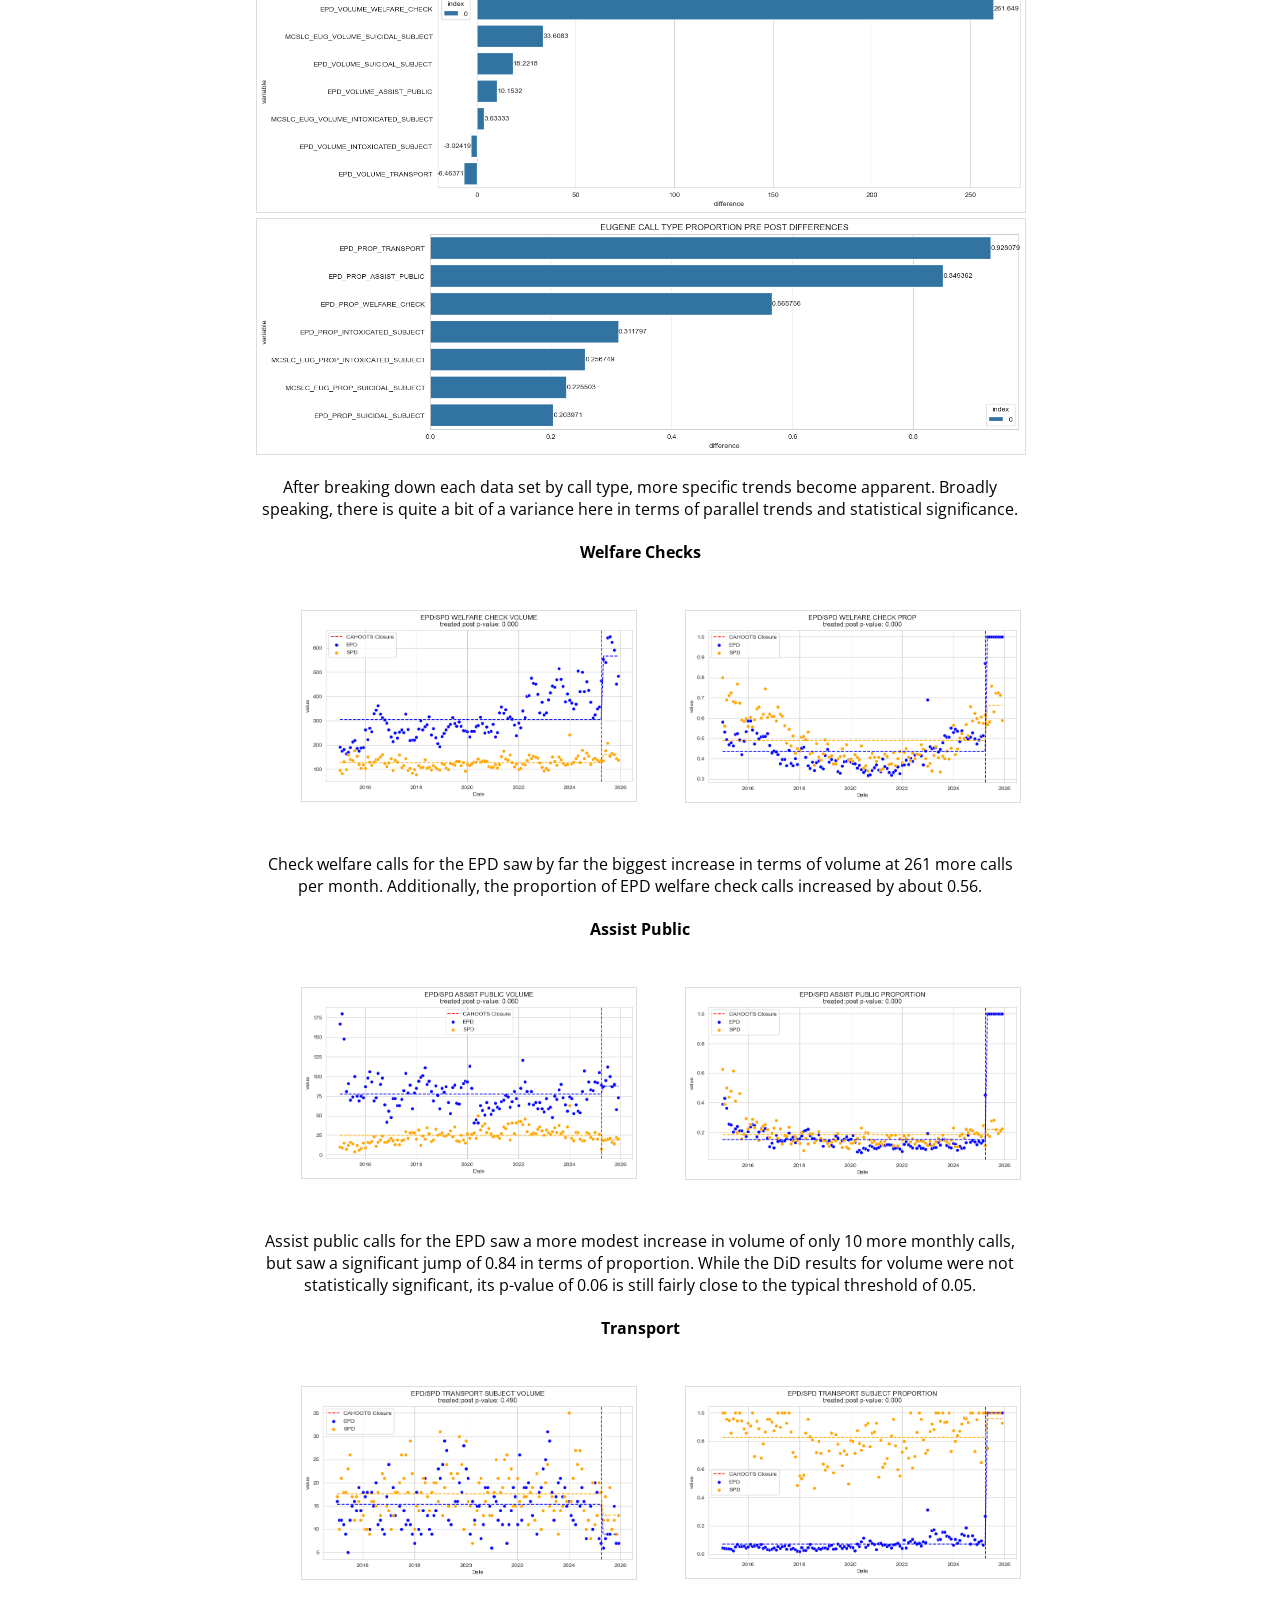
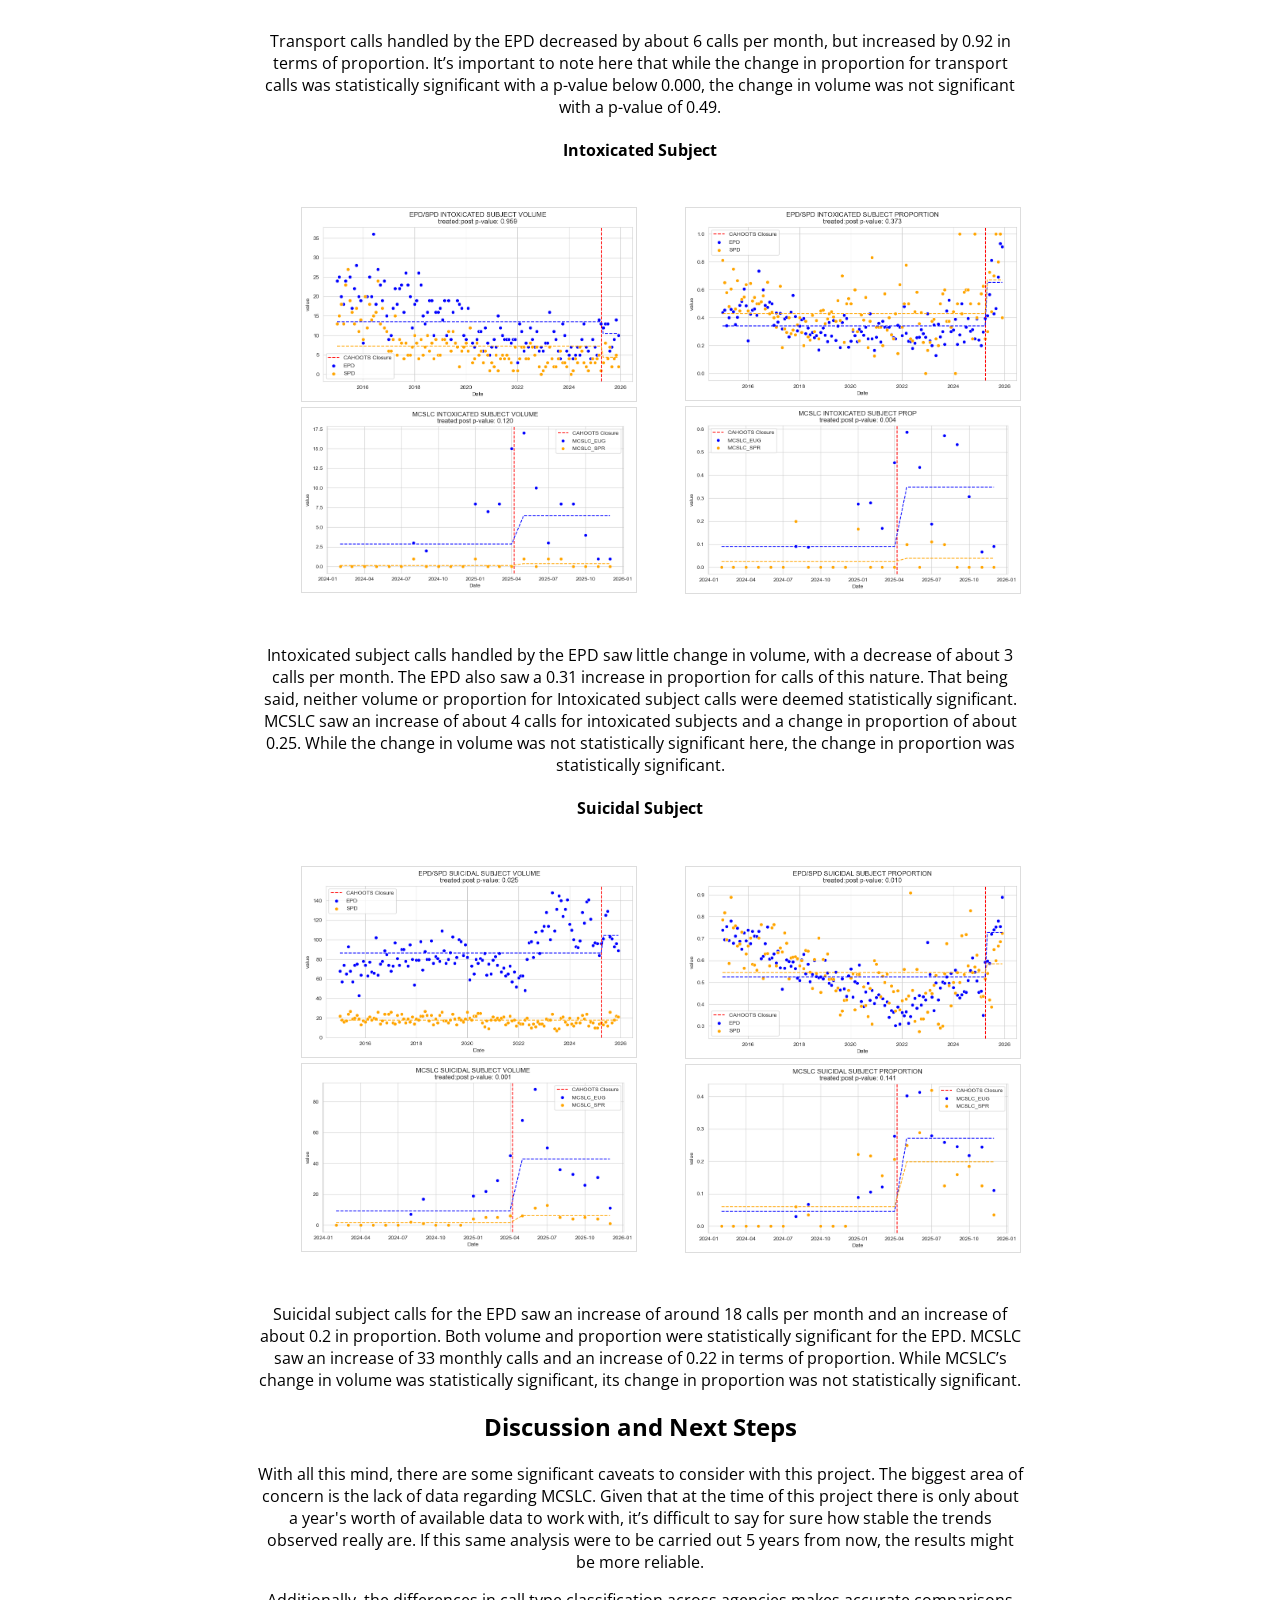
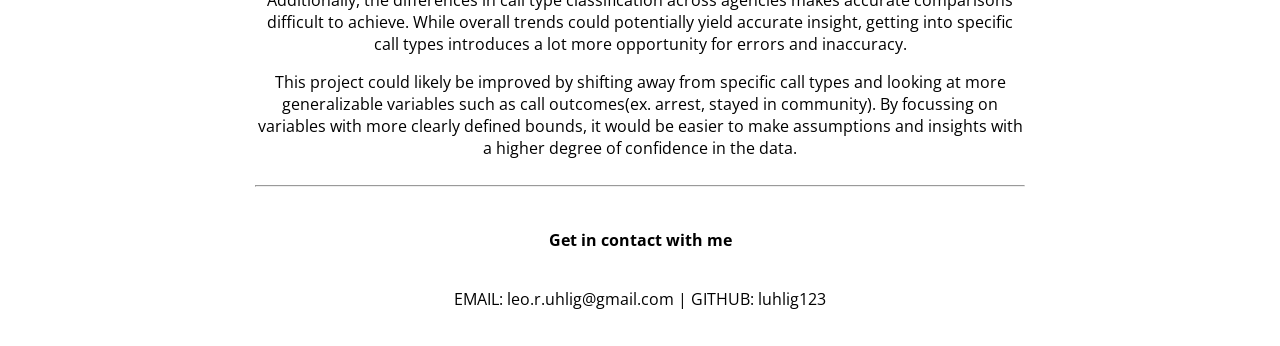
==== commit e525bc9c: "resume update" ====
--- a/DSCI.html
+++ b/DSCI.html
@@ -18,7 +18,7 @@
         <nav class="links">
           <ul>
             <li><a href="index.html">Home</a></li>
-            <li><a href="files/LEO UHLIG RESUME (7).pdf">CV</a></li>
+            <li><a href="files/LEO UHLIG RESUME (9).pdf">CV</a></li>
             <li><a href="portfolio.html">Spatial Demography Portfolio</a></li>
             <li><a href="webmapping.html">Webmapping Portfolio</a></li>
             <li><a href="DSCI.html">Data Science Portfolio</a></li>
@@ -232,7 +232,7 @@
         </h2>
 
         <h3>
-            Overall Pre-Analysis Trends
+            Pre-Analysis Trends
         </h3>
 
         <label class = "zoom-box">
@@ -263,6 +263,11 @@
              following the closure of CAHOOTS in Eugene.
         </p>
 
+        <br>
+        <h3>
+            Overall Difference in Differences Analysis
+        </h3>
+
         <label class = "zoom-box">
             <input type = "checkbox">
             <img src="files/DSCI_410/report_visualizations/AGENCY_DID/EPD_VOL_DID.png" alt="EPD and SPD Volume Trends" width="100%" class="image-link" style="border: 1px solid #ddd;;">
@@ -302,6 +307,182 @@
             well as the fact that CAHOOTS remains operational in the city.
         </p>
 
+        <br>
+        <h3>
+            Call Type Specific Difference in Differences Analysis
+        </h3>
+
+        <label class = "zoom-box">
+            <input type = "checkbox">
+            <img src="files/DSCI_410/CALL_TYPE_VOL_DIF.png" alt="Call Type Volume Trends" width="100%" class="image-link" style="border: 1px solid #ddd;;">
+        </label>     
+        <label class = "zoom-box">
+            <input type = "checkbox">
+            <img src="files/DSCI_410/CALL_TYPE_PROP_DIFF.png" alt="Call Type Proportion Trends" width="100%" class="image-link" style="border: 1px solid #ddd;;">
+        </label>
+
+        <p>
+            After breaking down each data set by call type, more specific trends become apparent. 
+            Broadly speaking, there is quite a bit of a variance here in terms of parallel trends and statistical significance. 
+        </p>
+
+
+        <!--WELFARE CHECKS-->
+
+        <h4>
+            Welfare Checks
+        </h4>
+        <div class="row" style="width: 100%;">
+            <div class="column">
+                <label class = "zoom-box">
+                    <input type = "checkbox">
+                    <img src="files/DSCI_410/report_visualizations/WELFARE/EPD_WELFARE_VOL_DID.png" alt="Welfare Check Volume Trends" width="100%" class="image-link" style="border: 1px solid #ddd;;">
+                </label>  
+            </div>
+
+            <div class="column">
+                <label class = "zoom-box">
+                    <input type = "checkbox">
+                    <img src="files/DSCI_410/report_visualizations/WELFARE/EPD_WELFARE_PROP_DID.png" alt="Welfare Check Proportion Trends" width="100%" class="image-link" style="border: 1px solid #ddd;;">
+                </label>  
+            </div>
+        </div>
+
+        <p>
+            Check welfare calls for the EPD saw by far the biggest increase in terms of volume at 261 more calls per month. 
+            Additionally, the proportion of EPD welfare check calls increased by about 0.56.
+        </p>
+
+        <!--ASSIST PUBLIC-->
+
+        <h4>
+            Assist Public
+        </h4>
+        <div class="row" style="width: 100%;">
+            <div class="column">
+                <label class = "zoom-box">
+                    <input type = "checkbox">
+                    <img src="files/DSCI_410/report_visualizations/ASSIST_PUBLIC/EPD_ASSIST_VOL_DID.png" alt="Assist Public Volume Trends" width="100%" class="image-link" style="border: 1px solid #ddd;;">
+                </label>  
+            </div>
+
+            <div class="column">
+                <label class = "zoom-box">
+                    <input type = "checkbox">
+                    <img src="files/DSCI_410/report_visualizations/ASSIST_PUBLIC/EPD_ASSIST_PROP_DID.png" alt="Assist Public Proportion Trends" width="100%" class="image-link" style="border: 1px solid #ddd;;">
+                </label>  
+            </div>
+        </div>
+
+        <p>
+            Assist public calls for the EPD saw a more modest increase in volume of only 10 more monthly calls, 
+            but saw a significant jump of 0.84 in terms of proportion. While the DiD results for volume were not 
+            statistically significant, its p-value of 0.06 is still fairly close to the typical threshold of 0.05.
+        </p>
+
+        <!--TRANSPORT-->
+
+        <h4>
+            Transport
+        </h4>
+        <div class="row" style="width: 100%;">
+            <div class="column">
+                <label class = "zoom-box">
+                    <input type = "checkbox">
+                    <img src="files/DSCI_410/report_visualizations/TRANSPORT/EPD_TRANSPORT_VOL_DID.png" alt="Transport Volume Trends" width="100%" class="image-link" style="border: 1px solid #ddd;;">
+                </label>  
+            </div>
+
+            <div class="column">
+                <label class = "zoom-box">
+                    <input type = "checkbox">
+                    <img src="files/DSCI_410/report_visualizations/TRANSPORT/EPD_TRANSPORT_PROP_DID.png" alt="Transport Proportion Trends" width="100%" class="image-link" style="border: 1px solid #ddd;;">
+                </label>  
+            </div>
+        </div>
+
+        <p>
+            Transport calls handled by the EPD decreased by about 6 calls per month, but increased by 0.92 in 
+            terms of proportion. It’s important to note here that while the change in proportion for transport 
+            calls was statistically significant with a p-value below 0.000, the change in volume was not significant 
+            with a p-value of 0.49.
+        </p>
+
+        <!--INXOTICATED SUBJECT-->
+
+        <h4>
+            Intoxicated Subject
+        </h4>
+        <div class="row" style="width: 100%;">
+            <div class="column">
+                <label class = "zoom-box">
+                    <input type = "checkbox">
+                    <img src="files/DSCI_410/report_visualizations/INTOXICATED/EPD_INTOX_VOL_DID.png" alt="Intoxicated Subject Volume Trends" width="100%" class="image-link" style="border: 1px solid #ddd;;">
+                </label>  
+                <label class = "zoom-box">
+                    <input type = "checkbox">
+                    <img src="files/DSCI_410/report_visualizations/INTOXICATED/MCSLC_INTOX_VOL_DID.png" alt="Intoxicated Subject Volume Trends" width="100%" class="image-link" style="border: 1px solid #ddd;;">
+                </label>  
+            </div>
+
+            <div class="column">
+                <label class = "zoom-box">
+                    <input type = "checkbox">
+                    <img src="files/DSCI_410/report_visualizations/INTOXICATED/EPD_INTOX_PROP_DID.png" alt="Intoxicated Proportion Trends" width="100%" class="image-link" style="border: 1px solid #ddd;;">
+                </label>  
+                <label class = "zoom-box">
+                    <input type = "checkbox">
+                    <img src="files/DSCI_410/report_visualizations/INTOXICATED/MCSLC_INTOX_PROP_DID.png" alt="Intoxicated Proportion Trends" width="100%" class="image-link" style="border: 1px solid #ddd;;">
+                </label> 
+            </div>
+        </div>
+
+        <p>
+            Intoxicated subject calls handled by the EPD saw little change in volume, with a decrease of about 3 
+            calls per month. The EPD also saw a 0.31 increase in proportion for calls of this nature. That being 
+            said, neither volume or proportion for Intoxicated subject calls were deemed statistically significant. 
+            MCSLC saw an increase of about 4 calls for intoxicated subjects and a change in proportion of about 0.25. 
+            While the change in volume was not statistically significant here, the change in proportion was statistically 
+            significant.
+        </p>
+
+        <!--SUICIDAL SUBJECT-->
+
+        <h4>
+            Suicidal Subject
+        </h4>
+        <div class="row" style="width: 100%;">
+            <div class="column">
+                <label class = "zoom-box">
+                    <input type = "checkbox">
+                    <img src="files/DSCI_410/report_visualizations/SUICIDAL/EPD_SUICIDAL_VOL_DID.png" alt="Suicidal Subject Volume Trends" width="100%" class="image-link" style="border: 1px solid #ddd;;">
+                </label>  
+                <label class = "zoom-box">
+                    <input type = "checkbox">
+                    <img src="files/DSCI_410/report_visualizations/SUICIDAL/MCSLC_SUICIDAL_VOL_DID.png" alt="Suicidal Subject Volume Trends" width="100%" class="image-link" style="border: 1px solid #ddd;;">
+                </label>  
+            </div>
+
+            <div class="column">
+                <label class = "zoom-box">
+                    <input type = "checkbox">
+                    <img src="files/DSCI_410/report_visualizations/SUICIDAL/EPD_SUICIDAL_PROP_DID.png" alt="SUicidal Subject Proportion Trends" width="100%" class="image-link" style="border: 1px solid #ddd;;">
+                </label>  
+                <label class = "zoom-box">
+                    <input type = "checkbox">
+                    <img src="files/DSCI_410/report_visualizations/SUICIDAL/MCSLC_SUICIDAL_PROP_DID.png" alt="SUicidal Subject Proportion Trends" width="100%" class="image-link" style="border: 1px solid #ddd;;">
+                </label> 
+            </div>
+        </div>
+
+        <p>
+            Suicidal subject calls for the EPD saw an increase of around 18 calls per month and an increase of about 0.2 
+            in proportion. Both volume and proportion were statistically significant for the EPD. MCSLC saw an increase of 
+            33 monthly calls and an increase of 0.22 in terms of proportion. While MCSLC’s change in volume was statistically 
+            significant, its change in proportion was not statistically significant.
+        </p>
+
+        
 
         <!--Discussion and Next Steps SETCTION-->
 
@@ -332,6 +513,12 @@
 
     </div>
 
+    <hr style="width: 60%; margin: 0 auto; fill: black;">
+
+      <div class="contact-panel">
+        <h4>Get in contact with me</h4>
+        <p>EMAIL: leo.r.uhlig@gmail.com | GITHUB: luhlig123</p>
+    </div>
     
     <script>
   
--- a/files/styles/personal_site_styles.css
+++ b/files/styles/personal_site_styles.css
@@ -108,7 +108,7 @@
     justify-content: center;
     align-items: center; 
     text-align: center;
-    width: 50%;
+    width: 60%;
     margin: 0 auto;
     padding-bottom: 10px;
   }
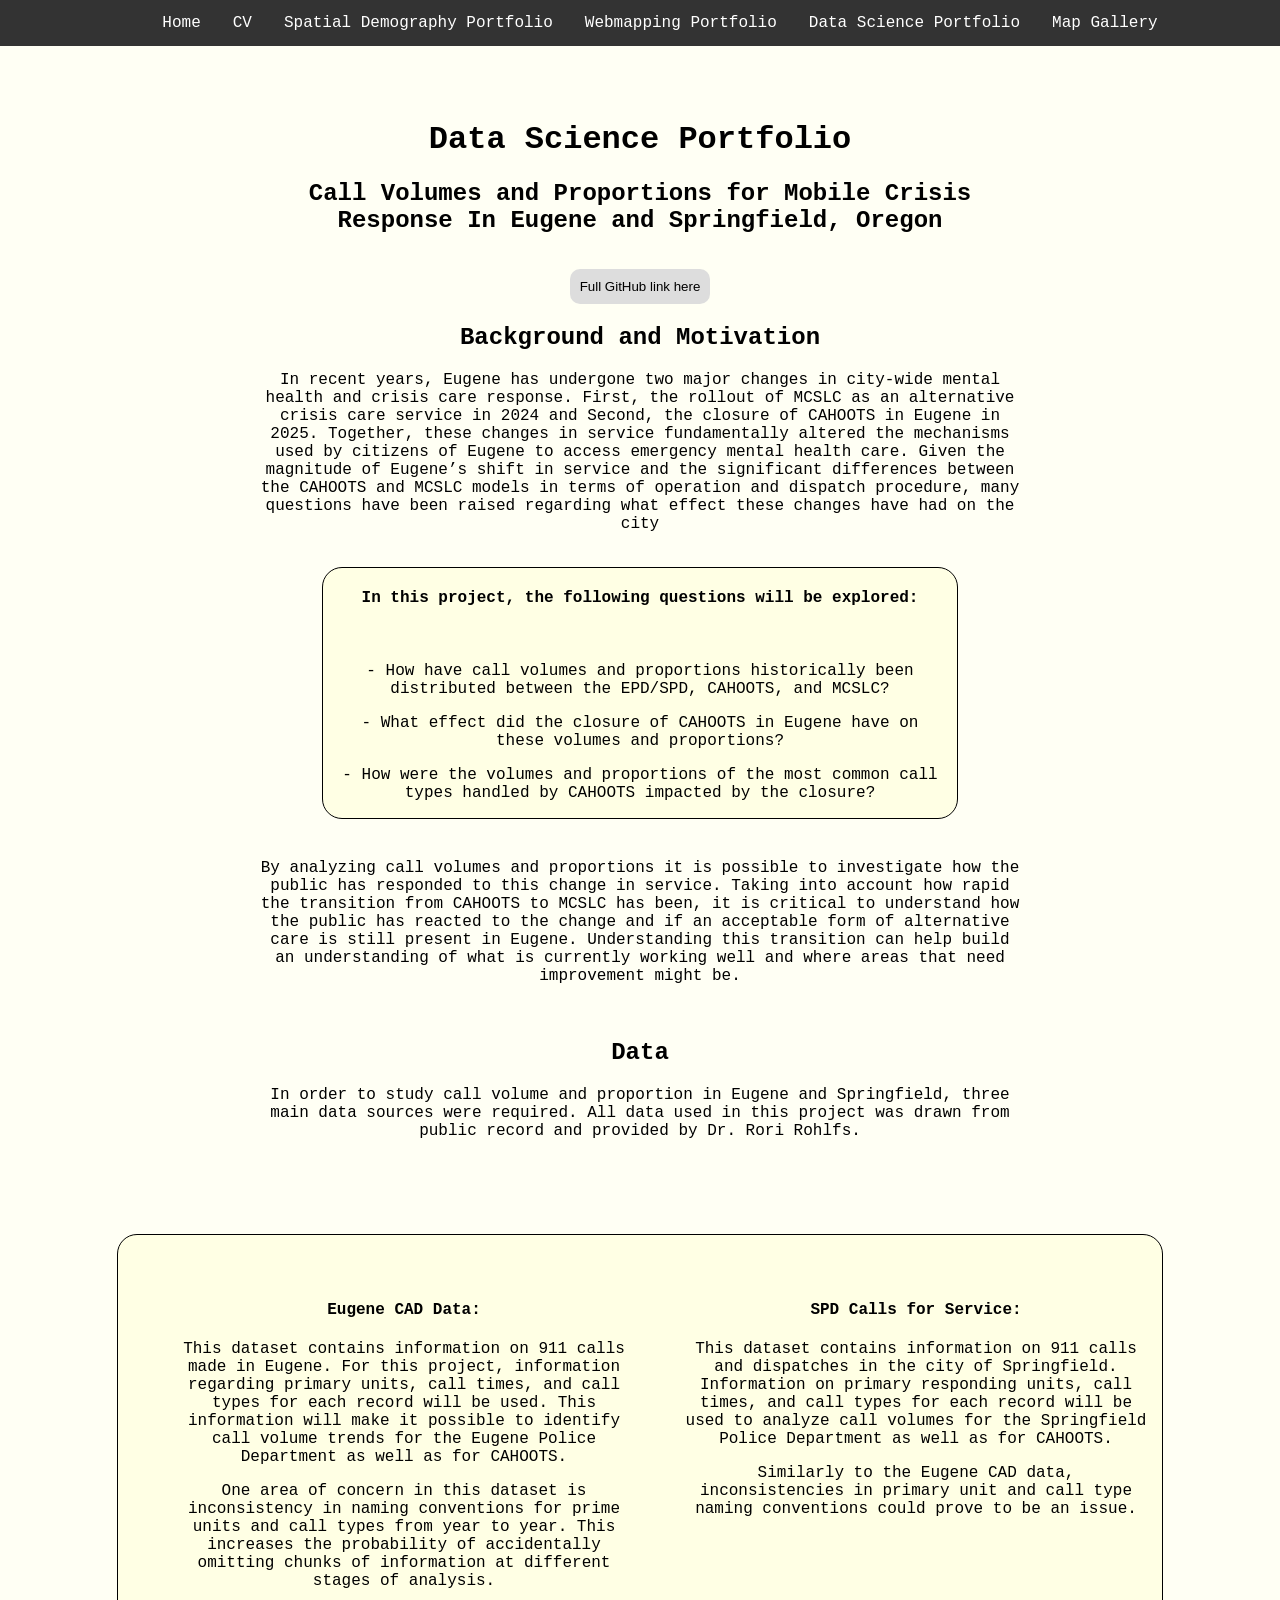
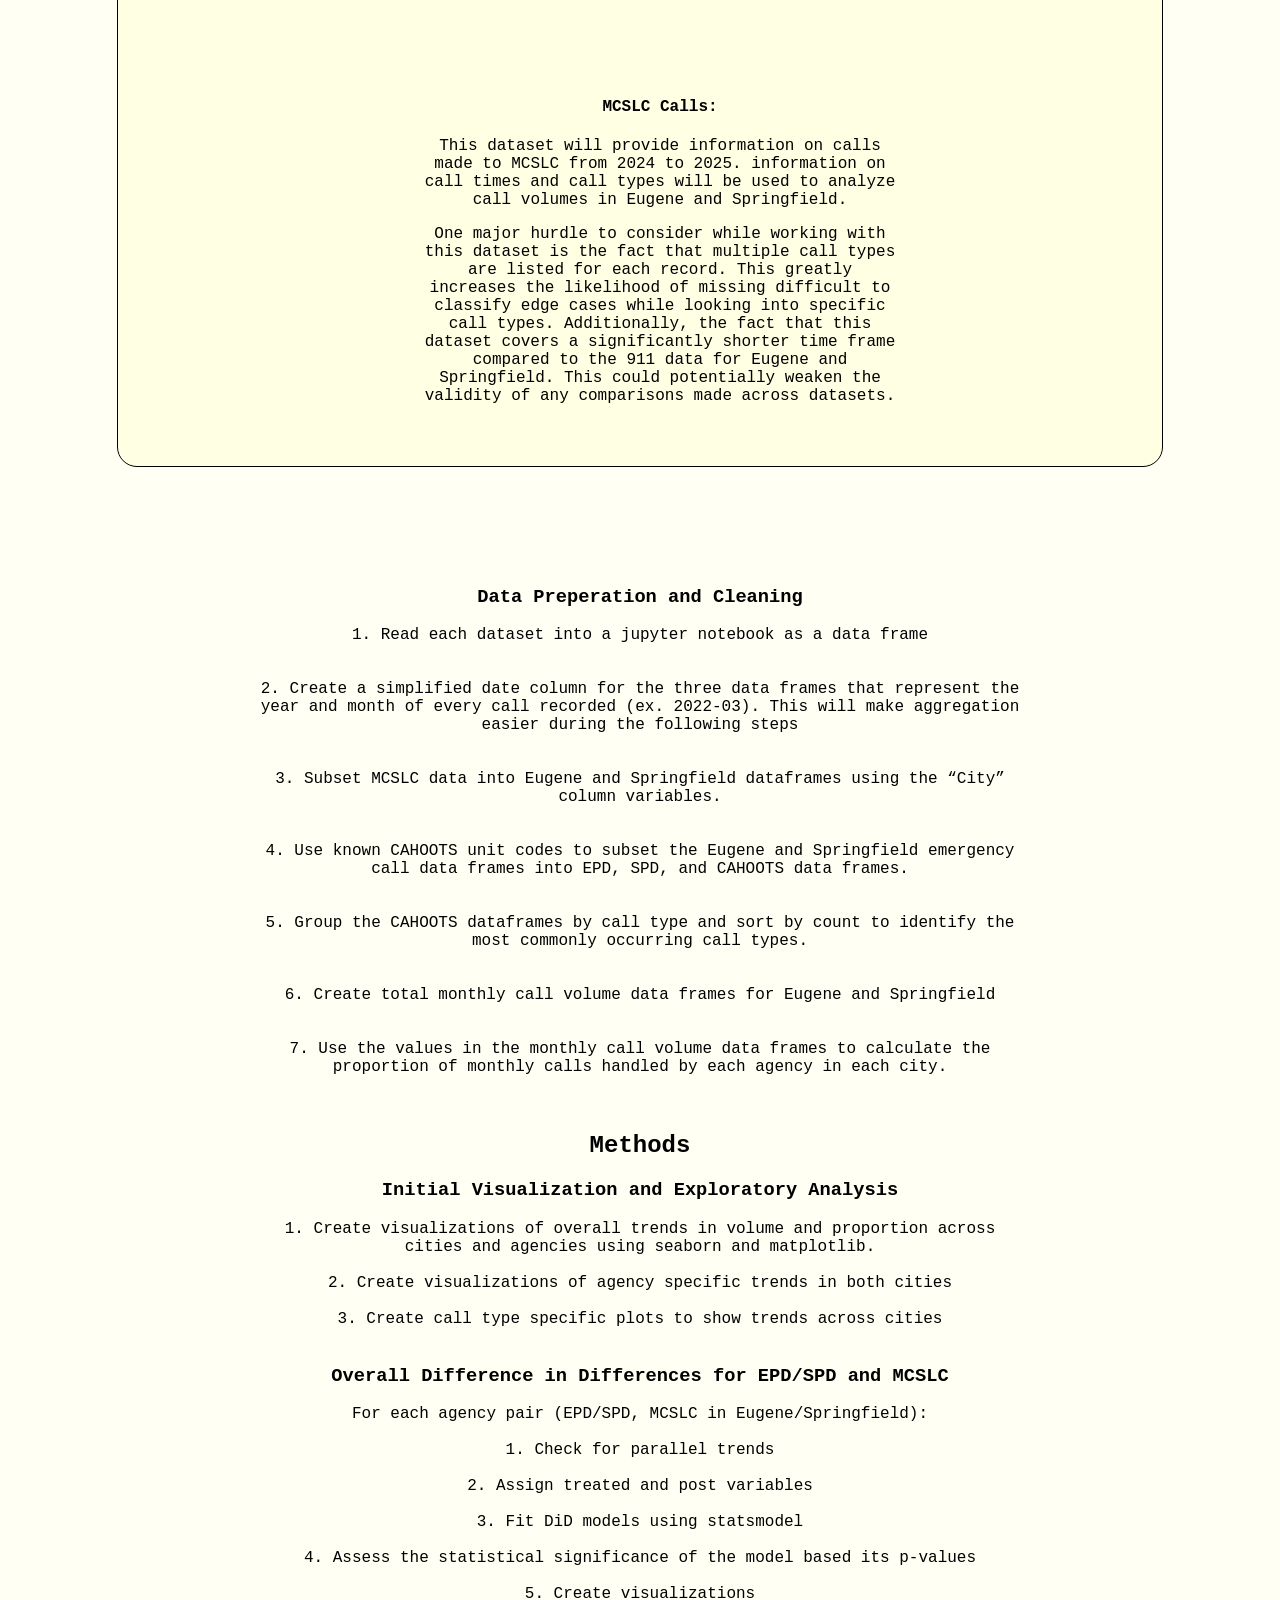
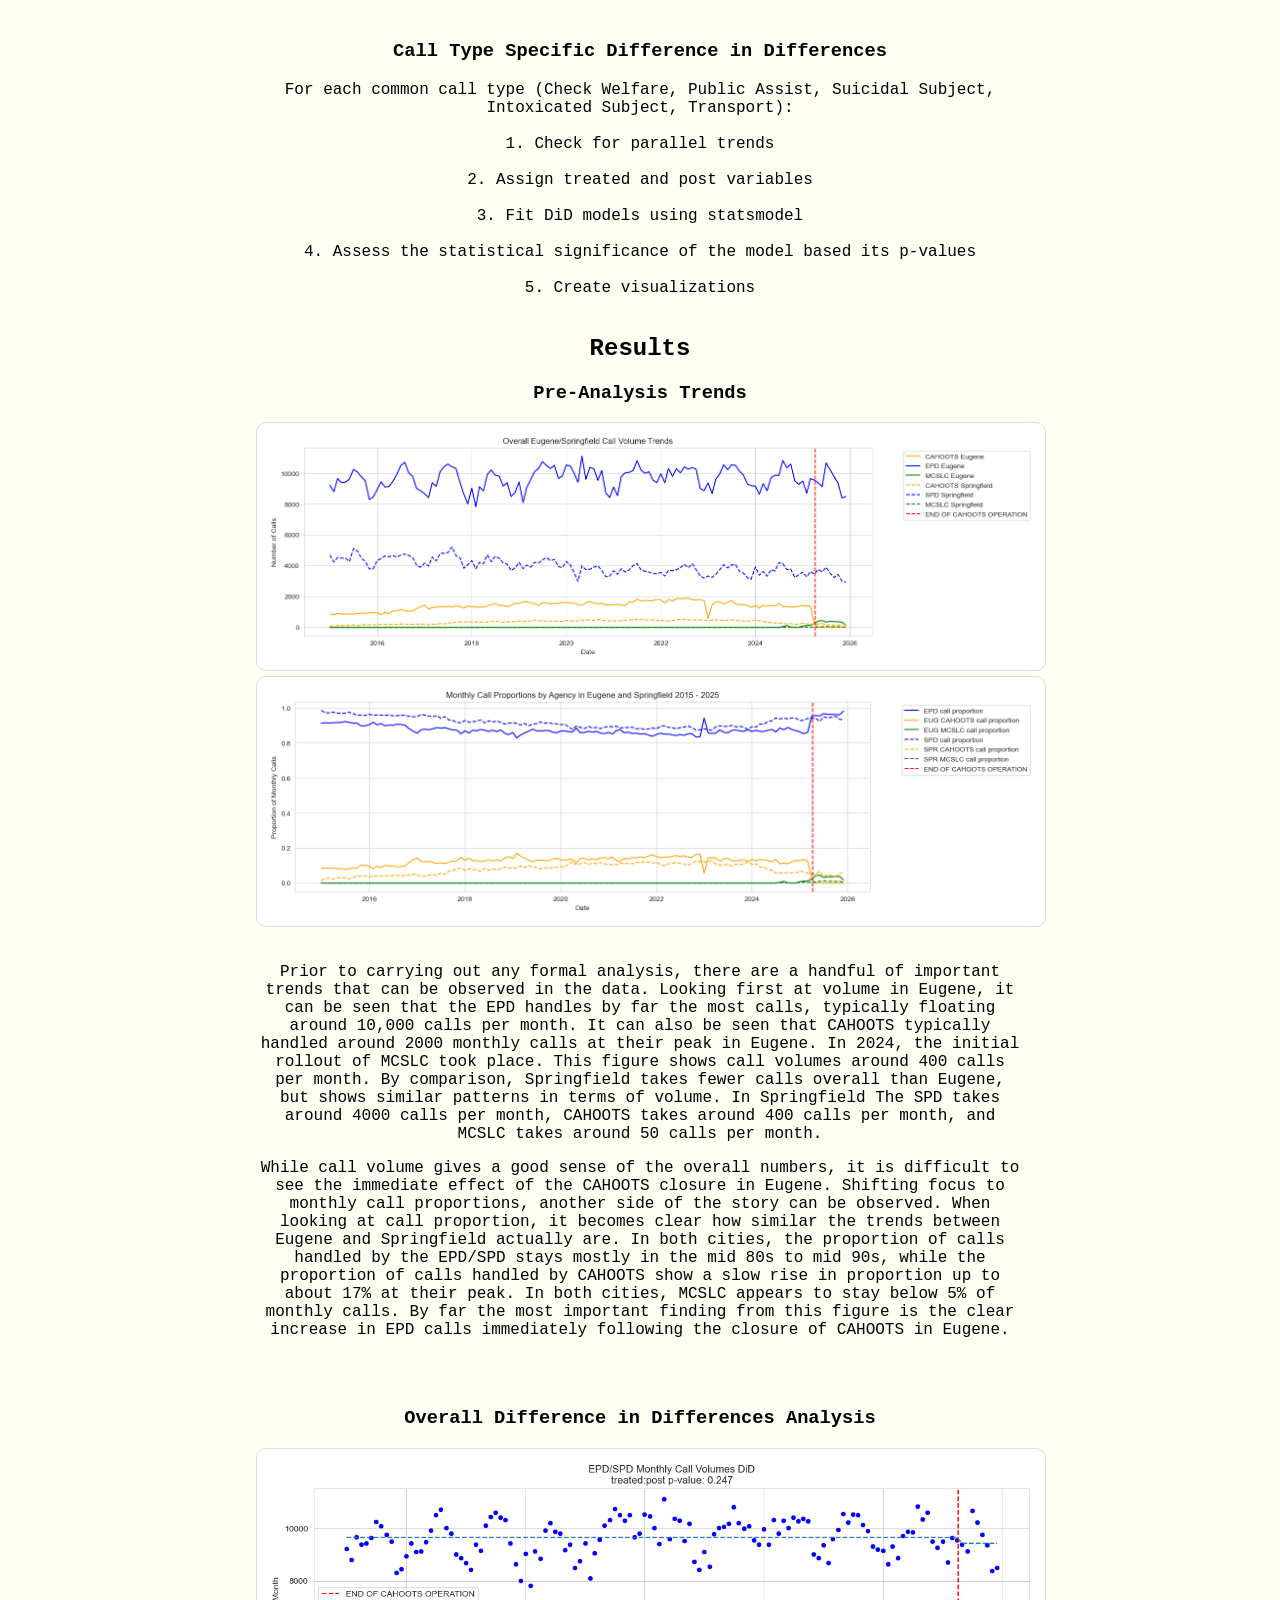
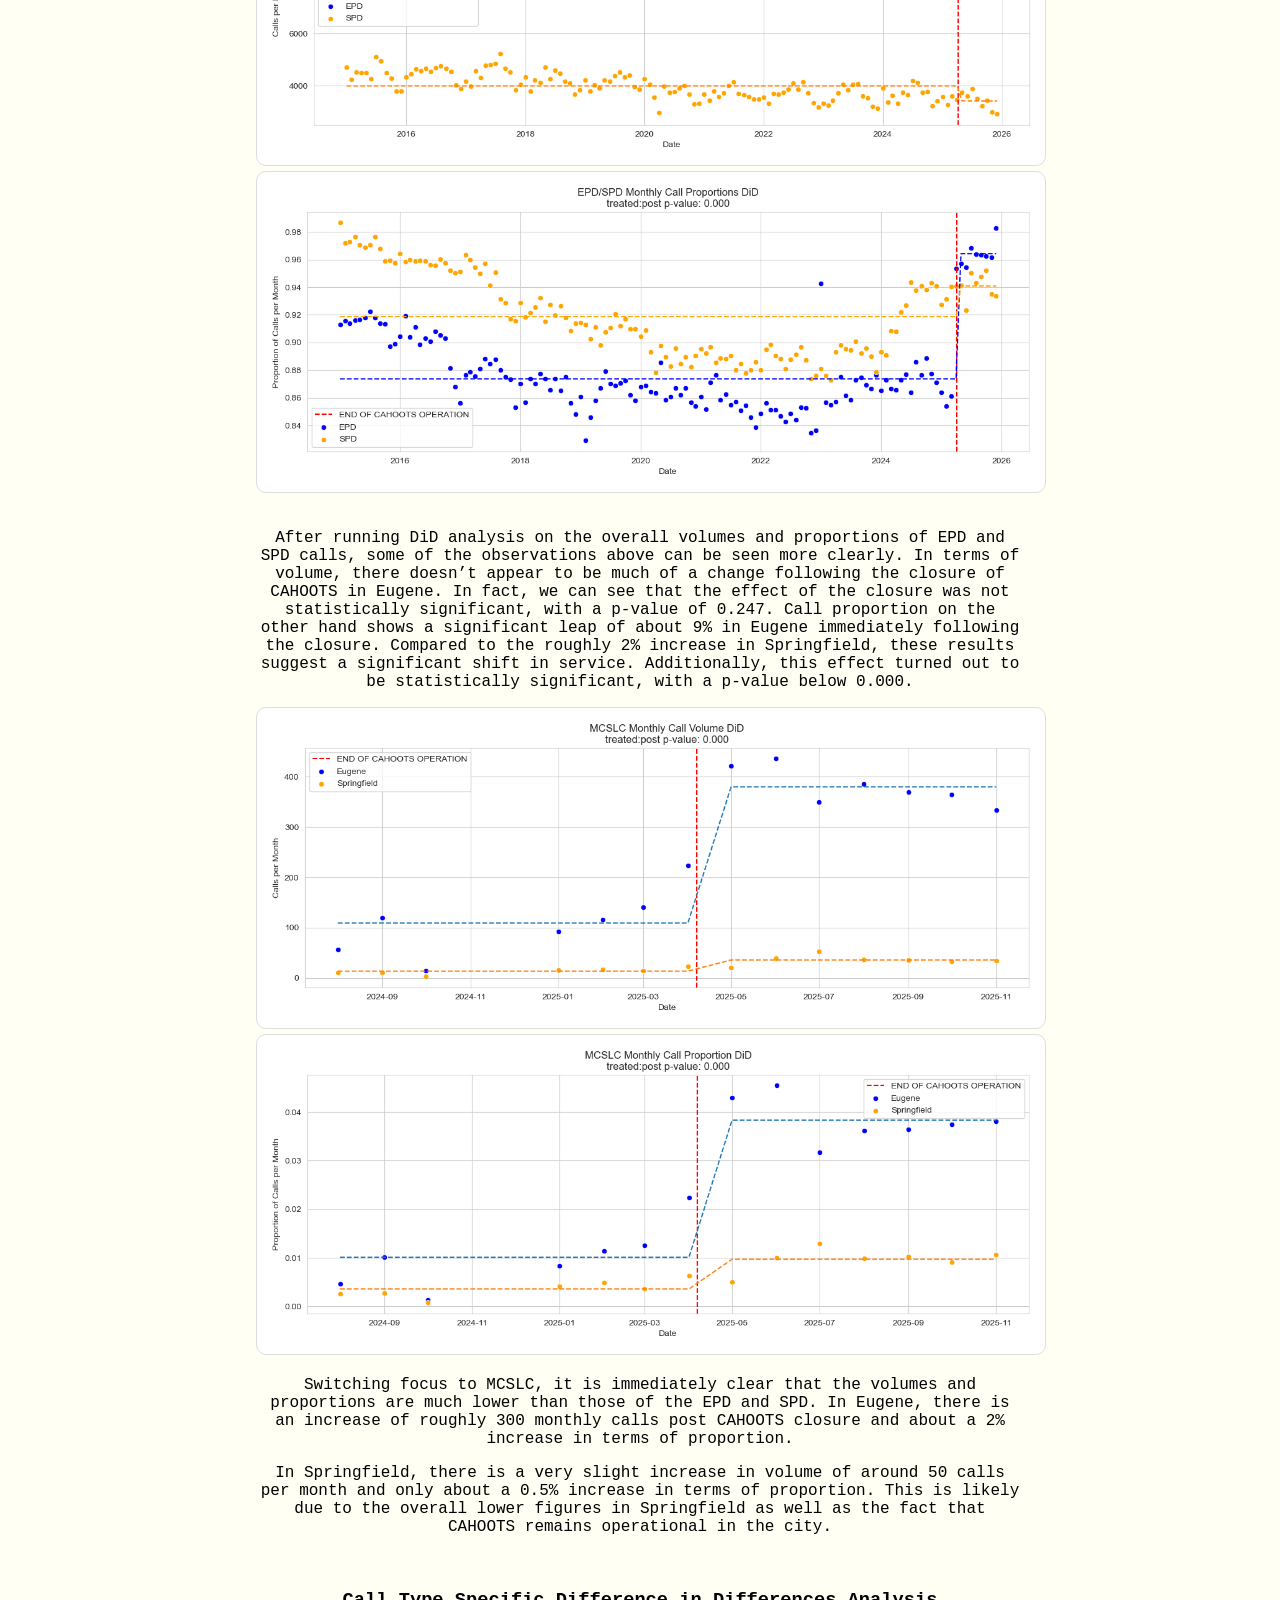
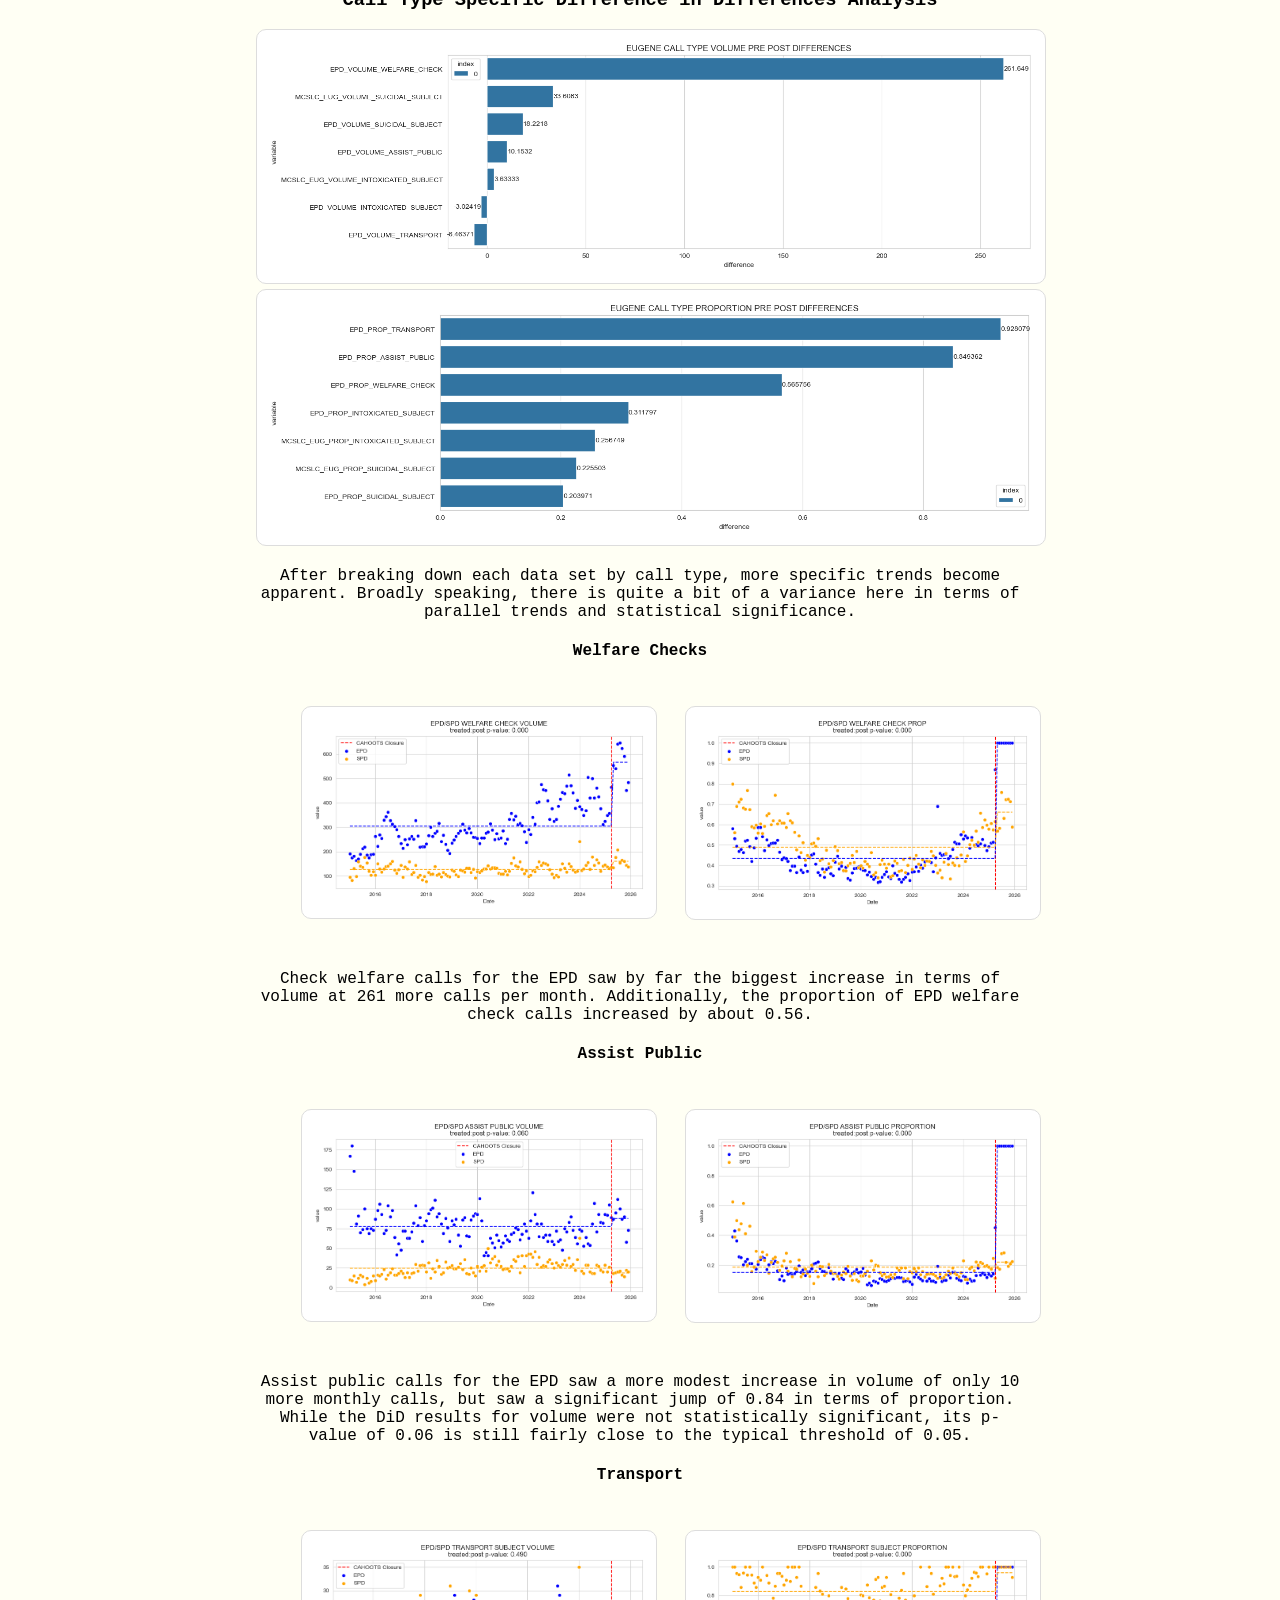
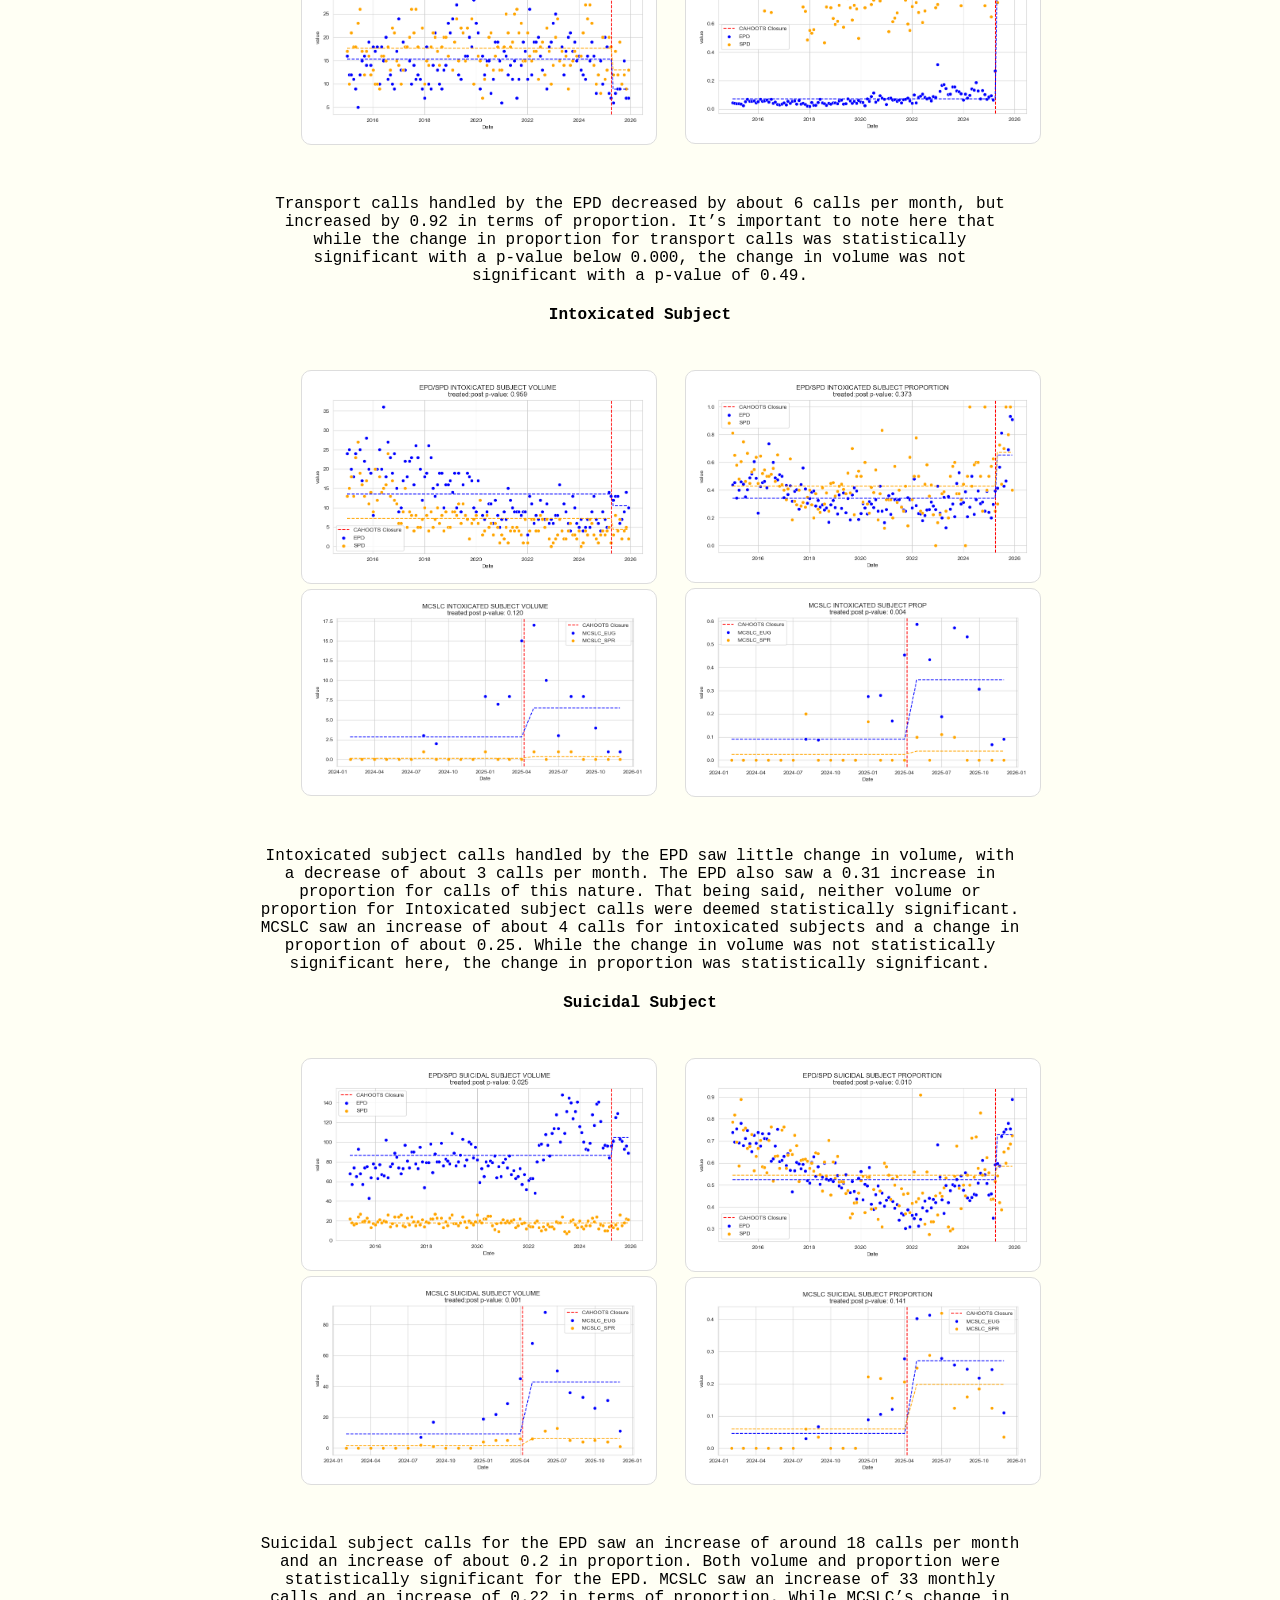
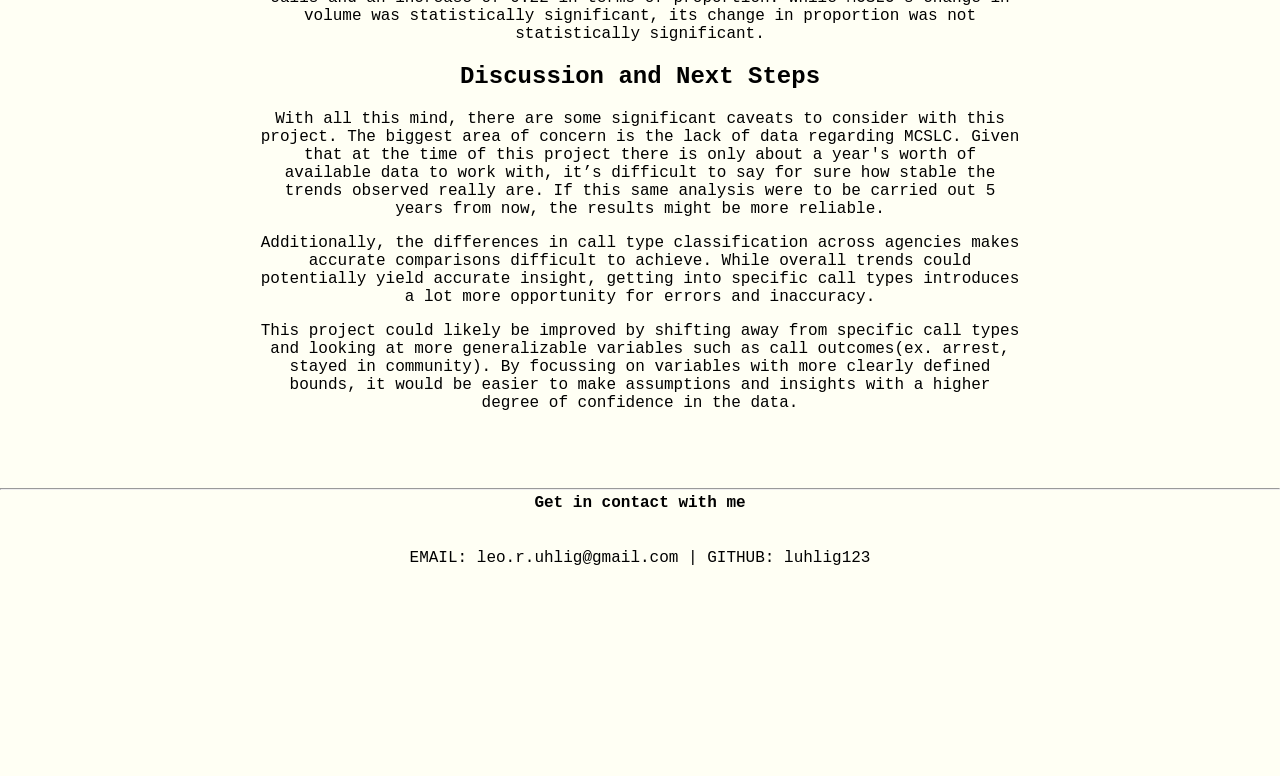
==== commit 4f299178: "original format update" ====
--- a/DSCI.html
+++ b/DSCI.html
@@ -15,7 +15,7 @@
   <body>
 
     <header id="header">
-        <nav class="links">
+        <nav class="navbar">
           <ul>
             <li><a href="index.html">Home</a></li>
             <li><a href="files/LEO UHLIG RESUME (9).pdf">CV</a></li>
@@ -513,7 +513,7 @@
 
     </div>
 
-    <hr style="width: 60%; margin: 0 auto; fill: black;">
+    <hr class="dividers">
 
       <div class="contact-panel">
         <h4>Get in contact with me</h4>
--- a/files/styles/personal_site_styles.css
+++ b/files/styles/personal_site_styles.css
@@ -1,4 +1,6 @@
-  div, h1{
+  
+  
+  div{
     margin: 20px;
   }
 
@@ -9,9 +11,16 @@
   body{
     margin: 0;
     padding: 0;
-    font-family: "Open Sans";
-  }
-
+    font-family: "Source Code Pro", monospace;
+    background-color: #fffff4;
+  }
+
+  img {
+    border: 0.75px solid black;
+    background-color: white;
+    border-radius: 10px;
+    padding: 10px;
+  }
 
   .Bio {
     display: flexbox;
@@ -20,7 +29,8 @@
     text-align: center;
     width: 50%;
     margin: 0 auto;
-    padding-bottom: 40px;
+    padding-top: 50px;
+    padding-bottom: 10px;
   }
 
   .contact-panel {
@@ -28,7 +38,42 @@
     justify-content: center;
     align-items: center; 
     text-align: center;
-  }
+    margin-bottom: -25px;
+    margin-top: -25px;
+  }
+
+  .navbar {
+    position: fixed;
+    top: 0;
+    left: 0;
+    width: 100%;
+
+    background-color: #333;
+
+    display: flex;
+    justify-content: center;
+    gap: 30px;
+
+    z-index: 1000;
+  }
+
+
+  .links {
+    position: sticky;
+    top: 60px;
+    z-index: 10;
+
+    border-radius: 20px;
+
+    background-color: #444;
+
+    display: flex;
+    justify-content: center;
+    gap: 30px;
+
+    z-index: 1000;
+  }
+
 
   ul {
     list-style-type: none;
@@ -55,6 +100,23 @@
     transform: scale(1.025);
   }
 
+  .navbar details {
+    margin-top: 45px;
+    padding: 10px;
+    color: white;
+  }
+
+  .navbar details:hover {
+    background-color: #111111;
+    transform: scale(1.025);
+    border-radius: 50px;
+  }
+
+  .navbar details[open]:hover {
+    transform: scale(1);
+    background-color: #333;
+  }
+
   .banner img {
       width: 100%;
       height: 300px;
@@ -62,6 +124,16 @@
       display: block;
   }
 
+  .divider {
+    border: none;
+    border-top: 2px dashed #333; 
+    color: #fff; 
+    background-color: #fff; 
+    height: 1px;
+    width: 70%;
+    margin-top: 100px;
+  }
+
 
   .image-link:hover {
     transform: scale(1.025);
@@ -71,6 +143,7 @@
   .content-bubble {
     display: flexbox;
     border: 0.75px solid black;
+    background-color: #ffffe4;
     justify-content: center;
     align-items: center; 
     text-align: center;
@@ -109,18 +182,28 @@
     align-items: center; 
     text-align: center;
     width: 60%;
+    margin: 50px auto;
+    padding-top: 50px;
+    padding-bottom: 10px;
+    padding-inline: 25px;
+    /*background-color: #faf9f6;*/
+    /*border: 0.75px solid black;*/
+    border-radius: 20px;
+  }
+
+  .webmap {
+    display: flexbox;
+    justify-content: center;
+    align-items: center; 
+    text-align: center;
+    width: 100%;
     margin: 0 auto;
-    padding-bottom: 10px;
-  }
-
-  .webmap {
-    display: flexbox;
-    justify-content: center;
-    align-items: center; 
-    text-align: center;
-    width: 80%;
-    margin: 0 auto;
-    border-radius: 20px;
+    padding: 5px;
+    border-radius: 20px;
+  }
+
+  .map {
+    padding-top: 130px;
   }
 
   .return-button{
@@ -134,4 +217,54 @@
 
   .return-button:hover{
     transform: scale(1.025);
-  }+  }
+
+
+
+
+  .button-grid {
+    display: grid;
+
+    grid-template-columns: repeat(2, 1fr);
+    gap: 20px;
+
+    max-width: 1000px;
+    margin: 5px auto;
+    padding: 20px;
+}
+
+.grid-button {
+    min-height: 200px;
+
+    display: flex;
+    flex-direction: column;
+    justify-content: center;
+    align-items: center;
+
+    background-color: #eee;
+    color: #222;
+
+    border: dashed black 1px;
+
+    text-decoration: none;
+    text-align: center;
+
+    border-radius: 10px;
+
+    transition: 0.2s;
+}
+
+.grid-button:hover {
+    transform: translateY(-5px);
+    background-color: #ddd;
+}
+
+.grid-button h2 {
+    margin-bottom: 10px;
+}
+
+.grid-button p {
+    margin: 0;
+}
+
+
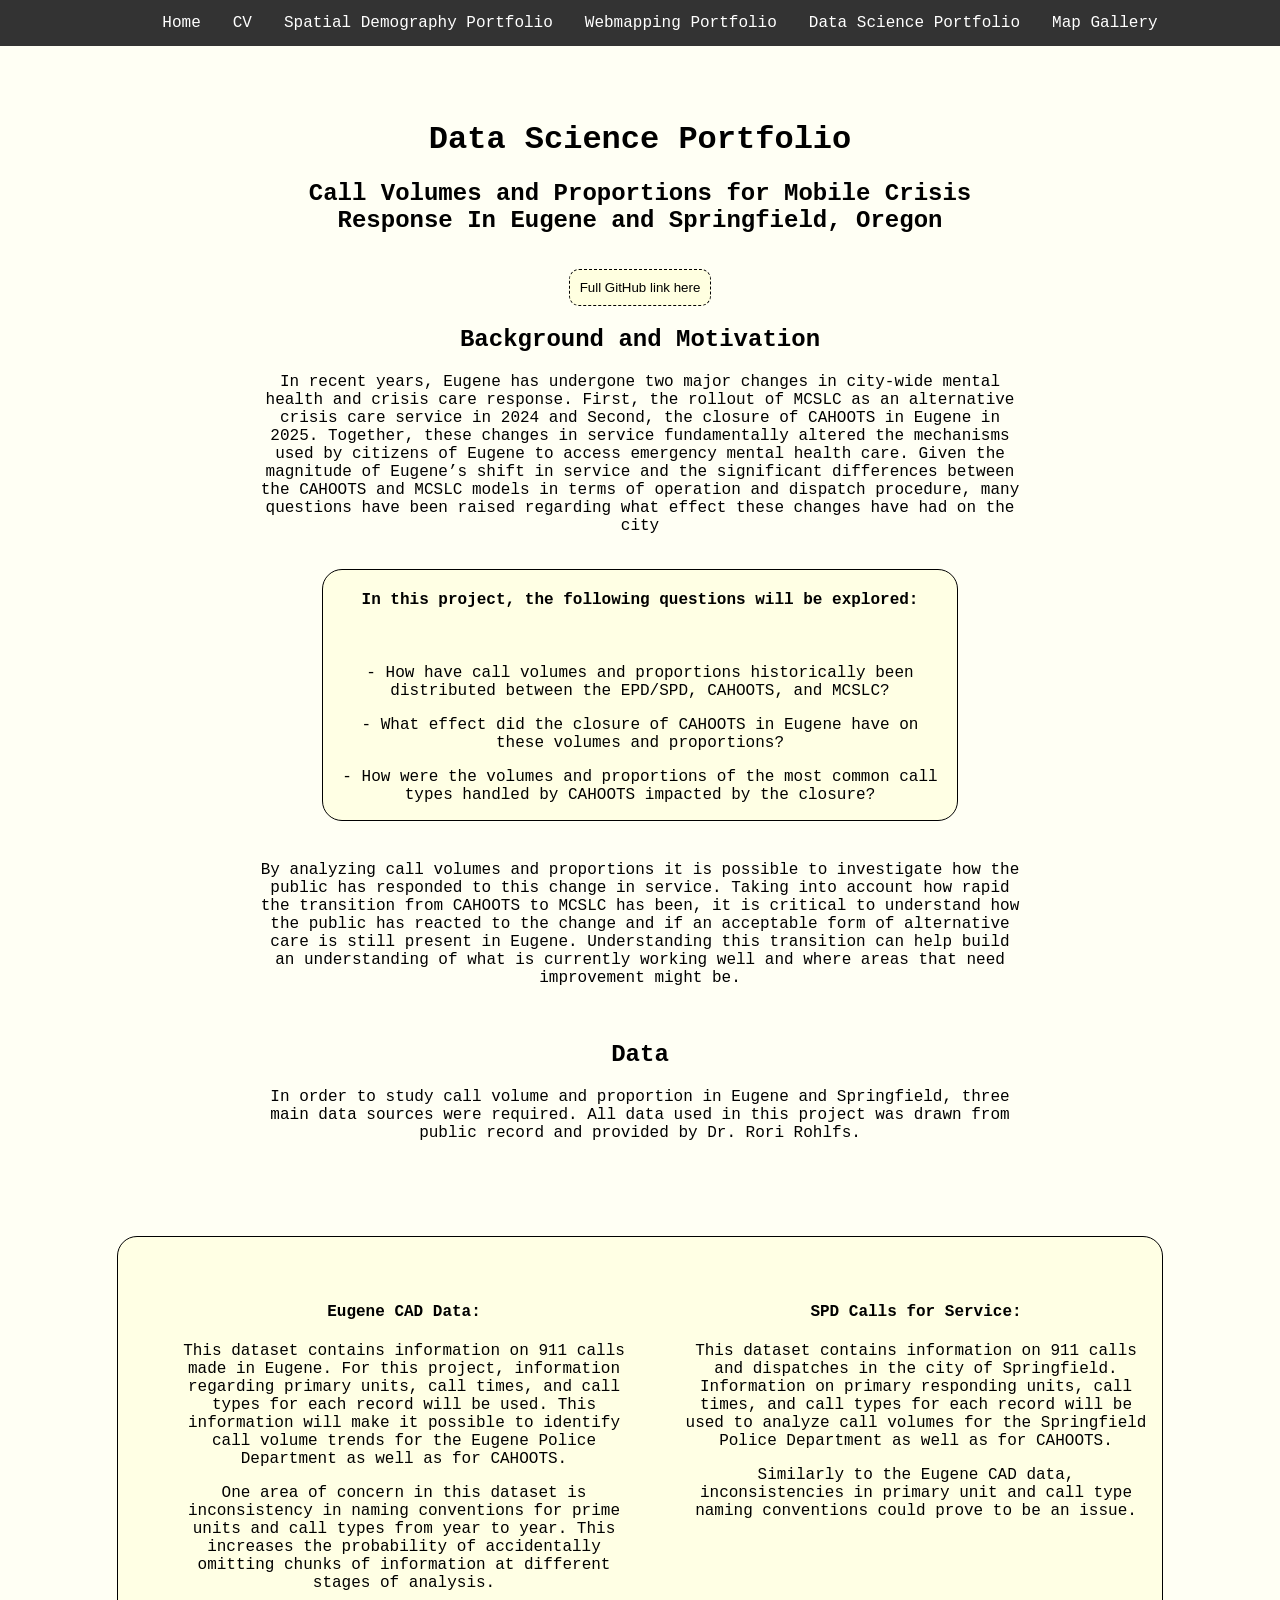
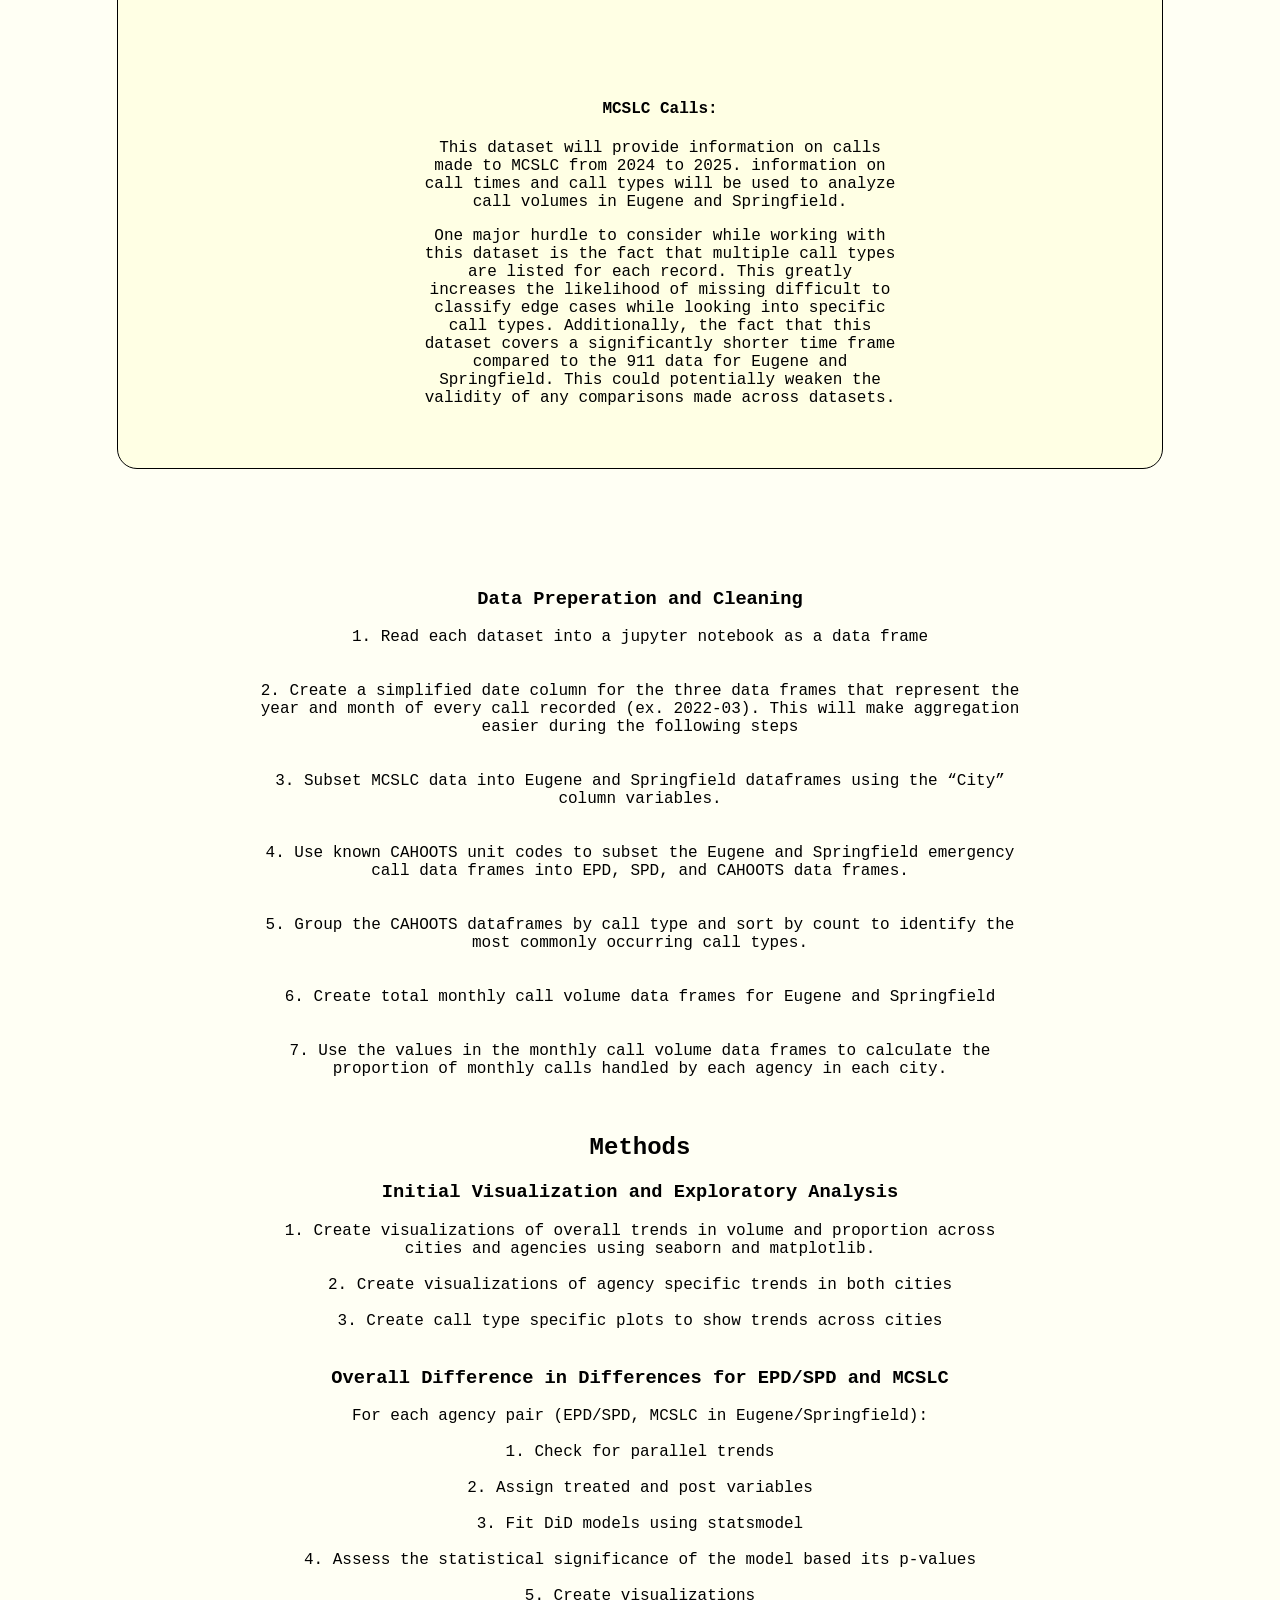
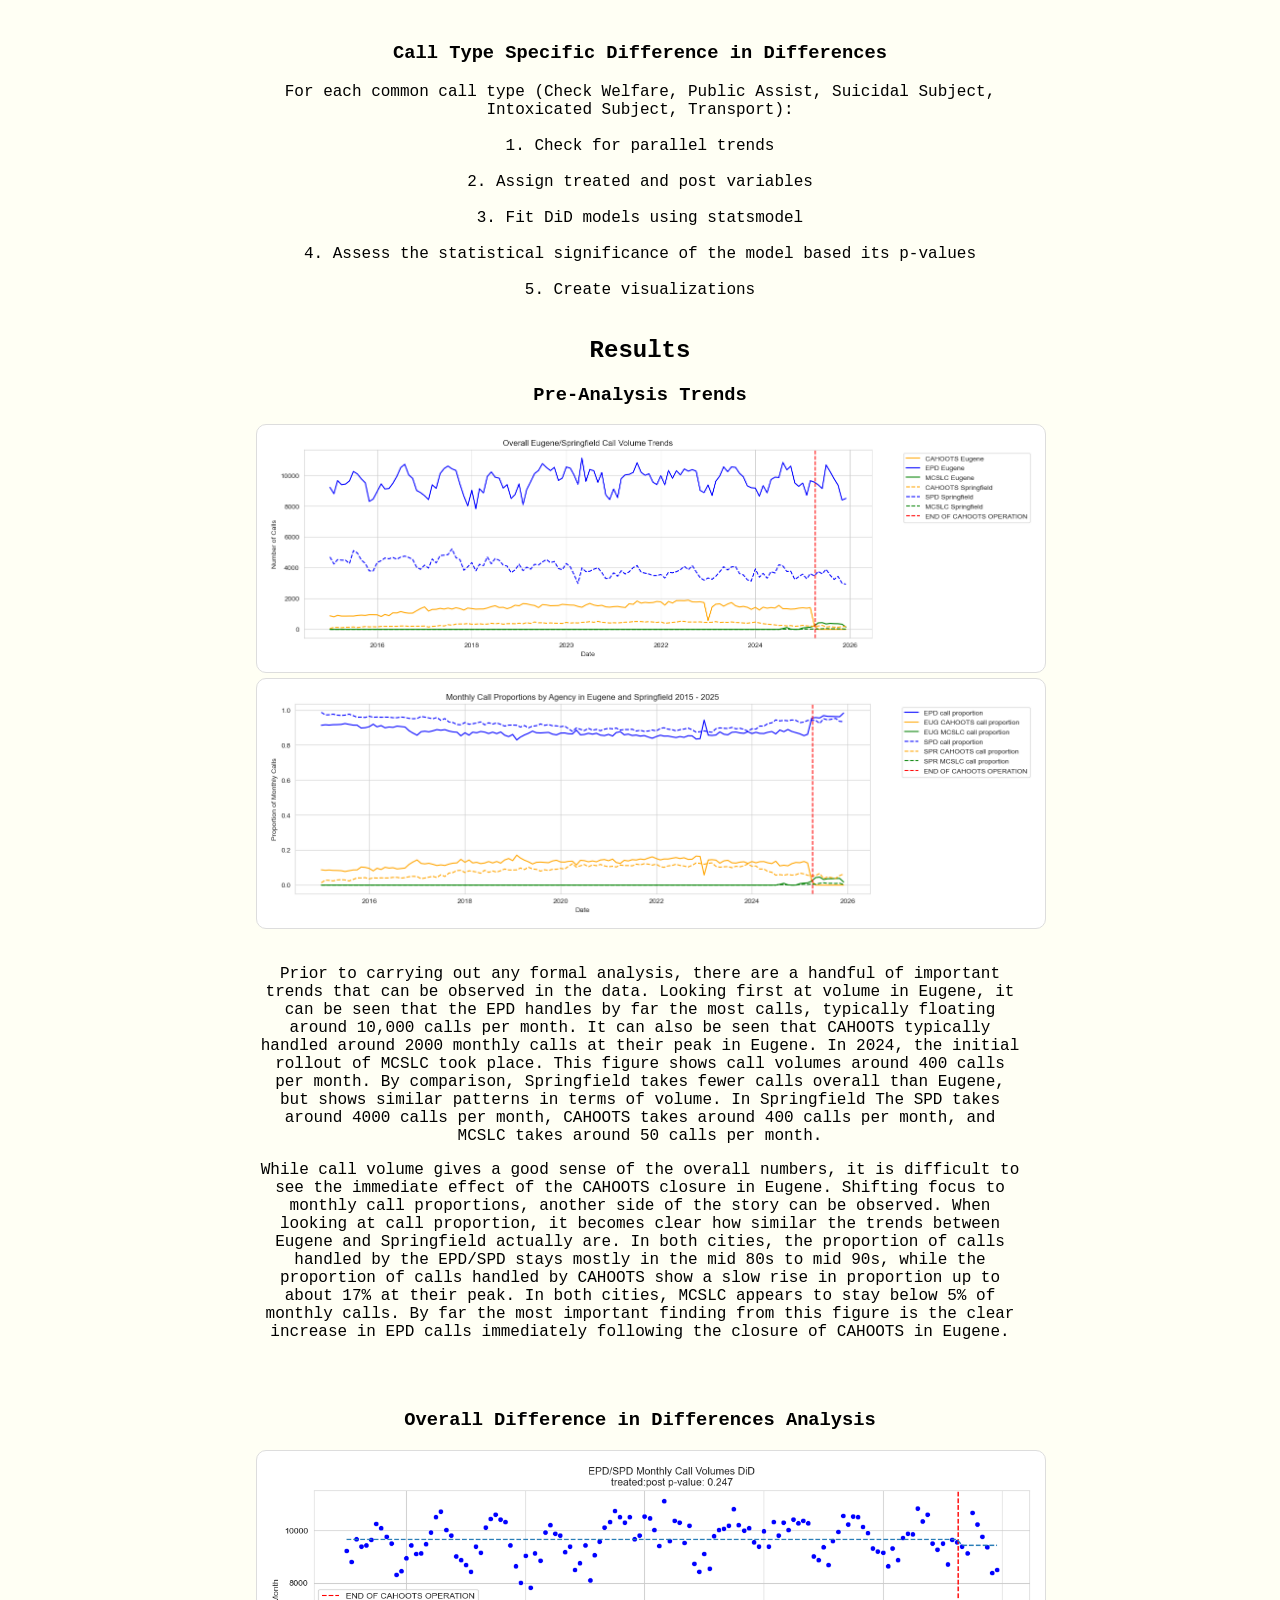
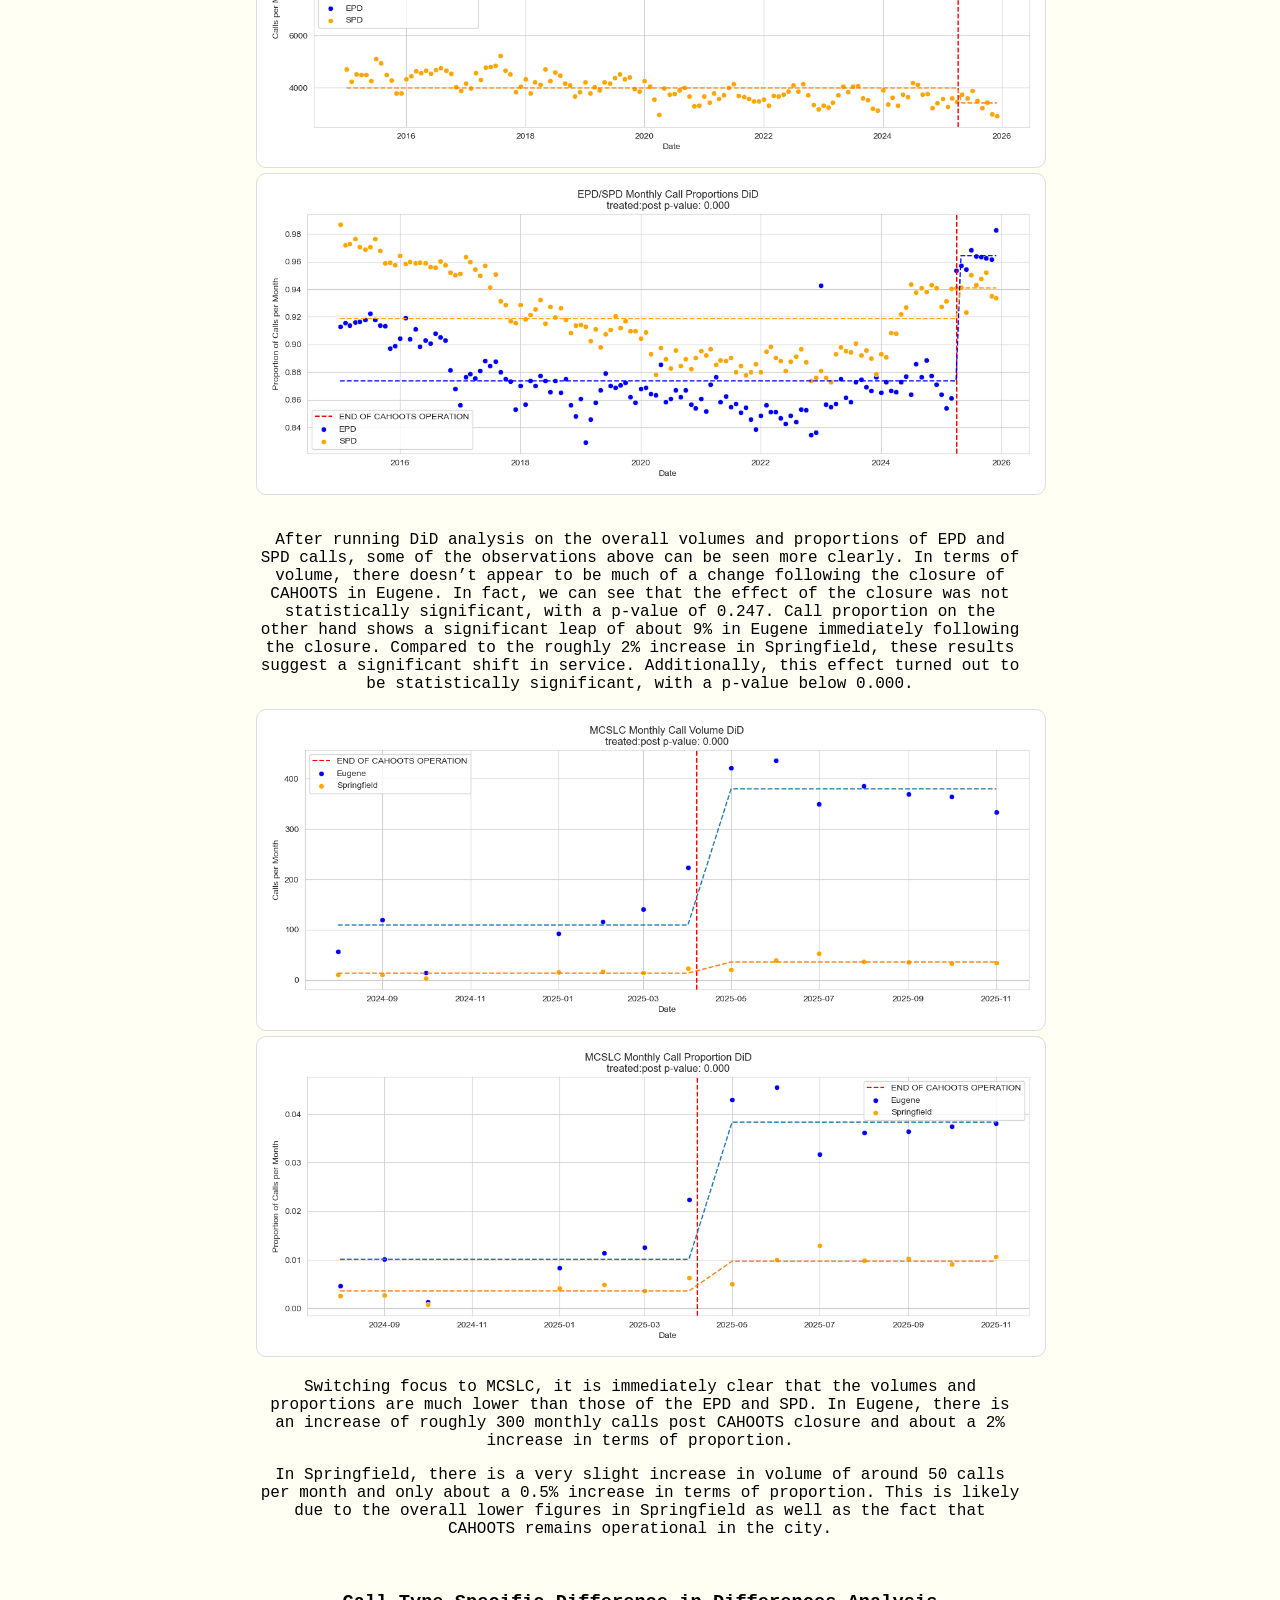
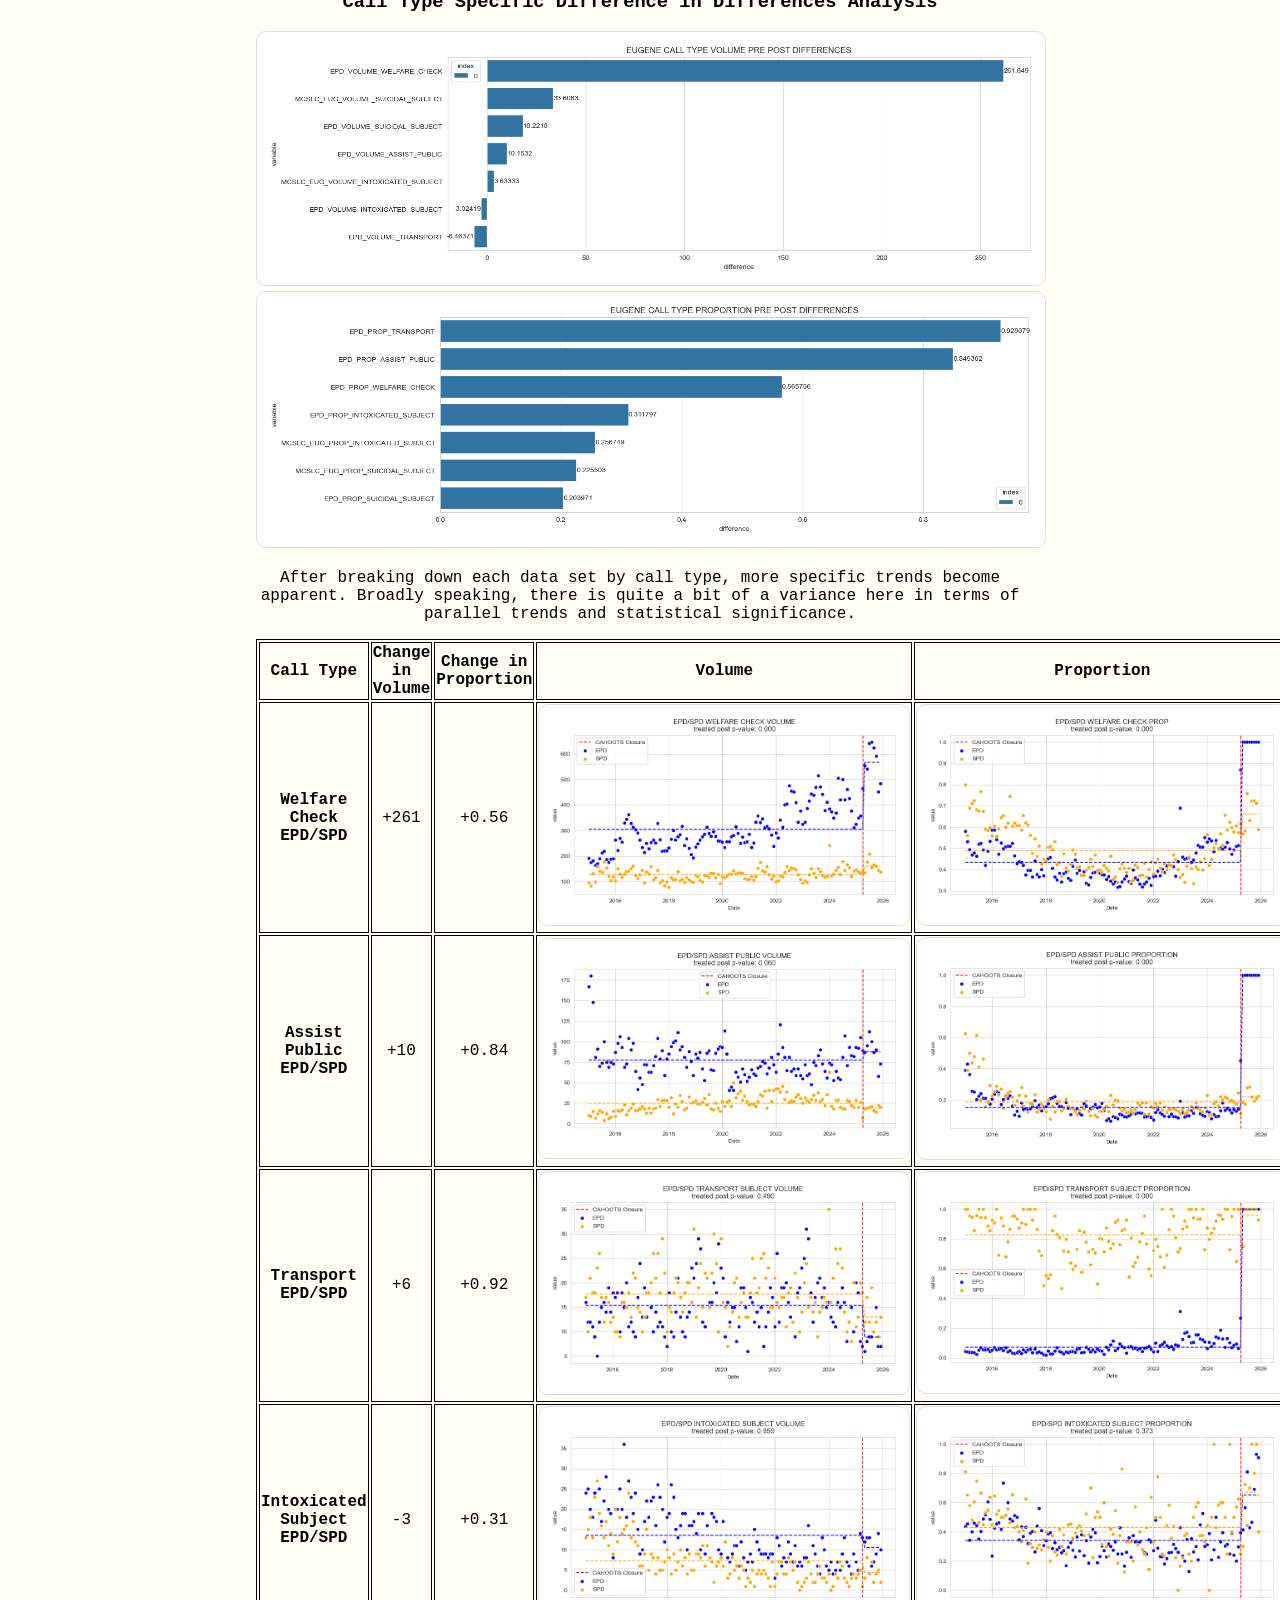
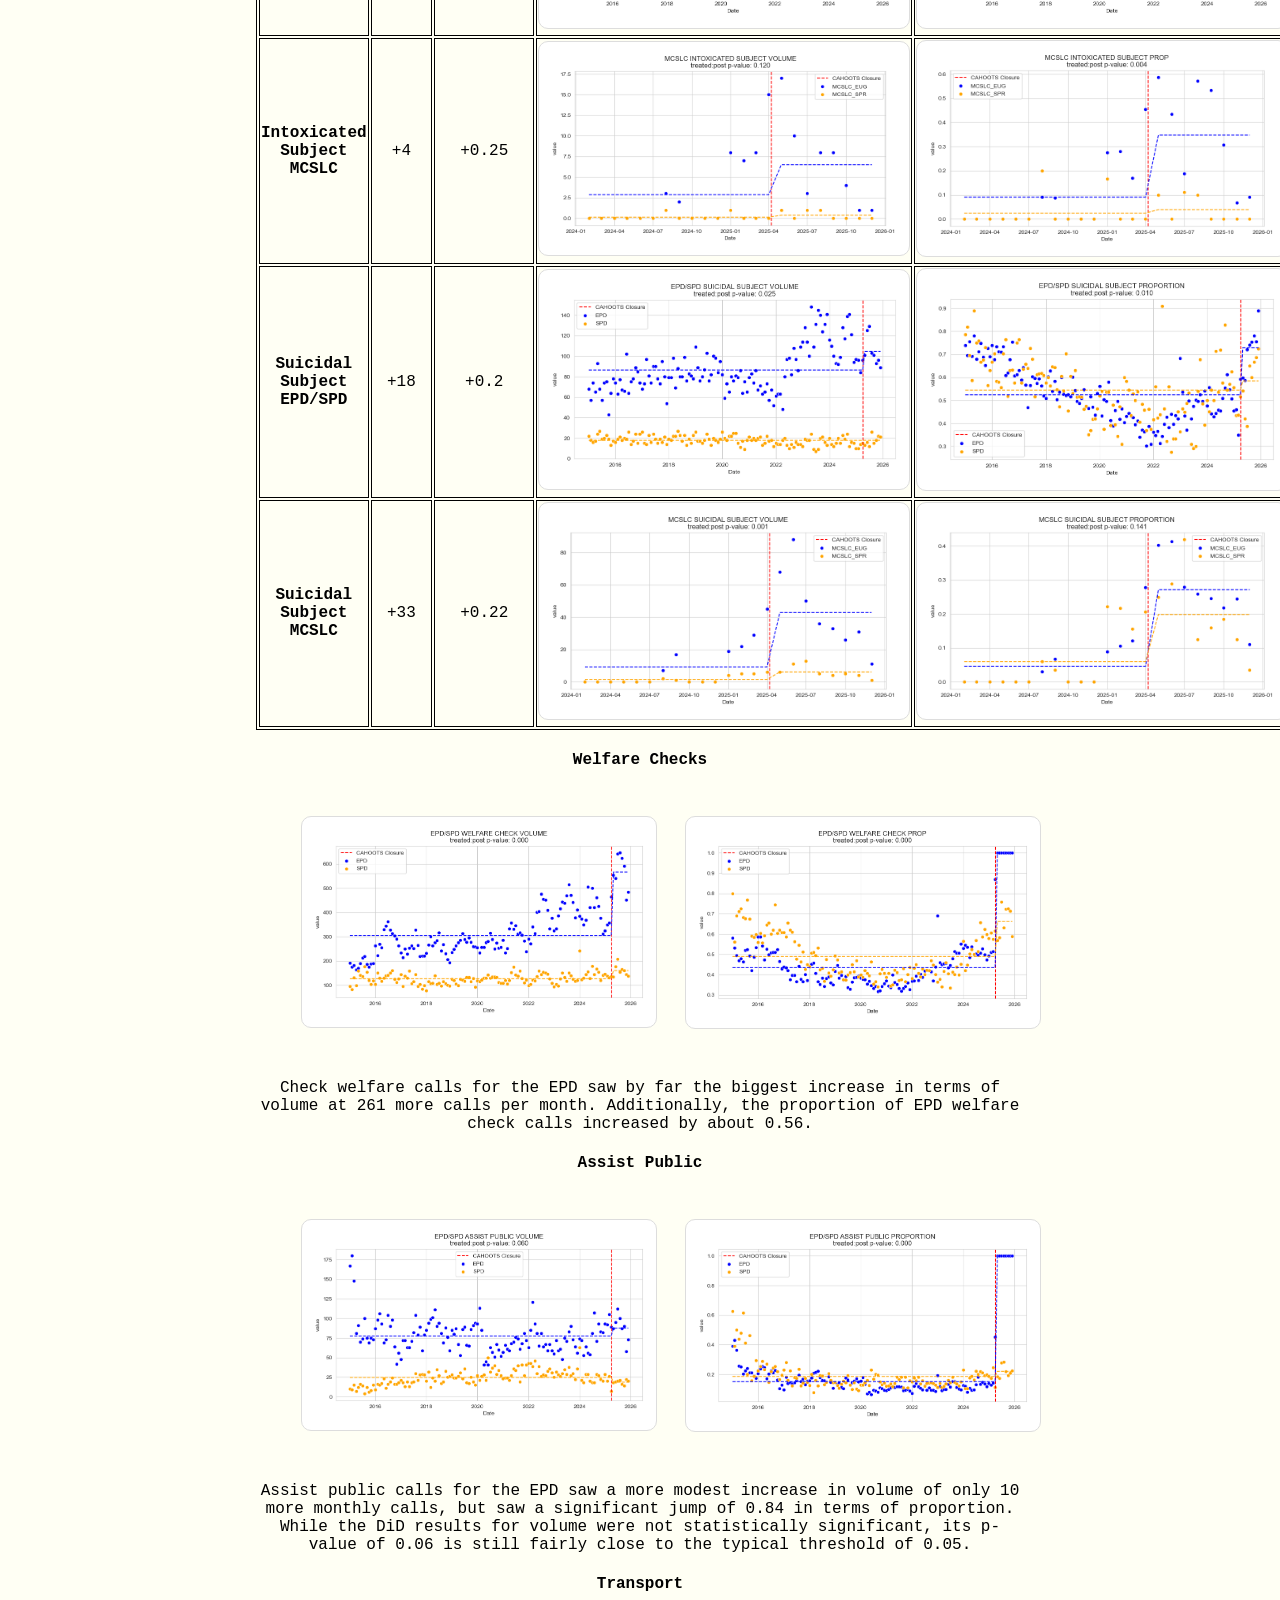
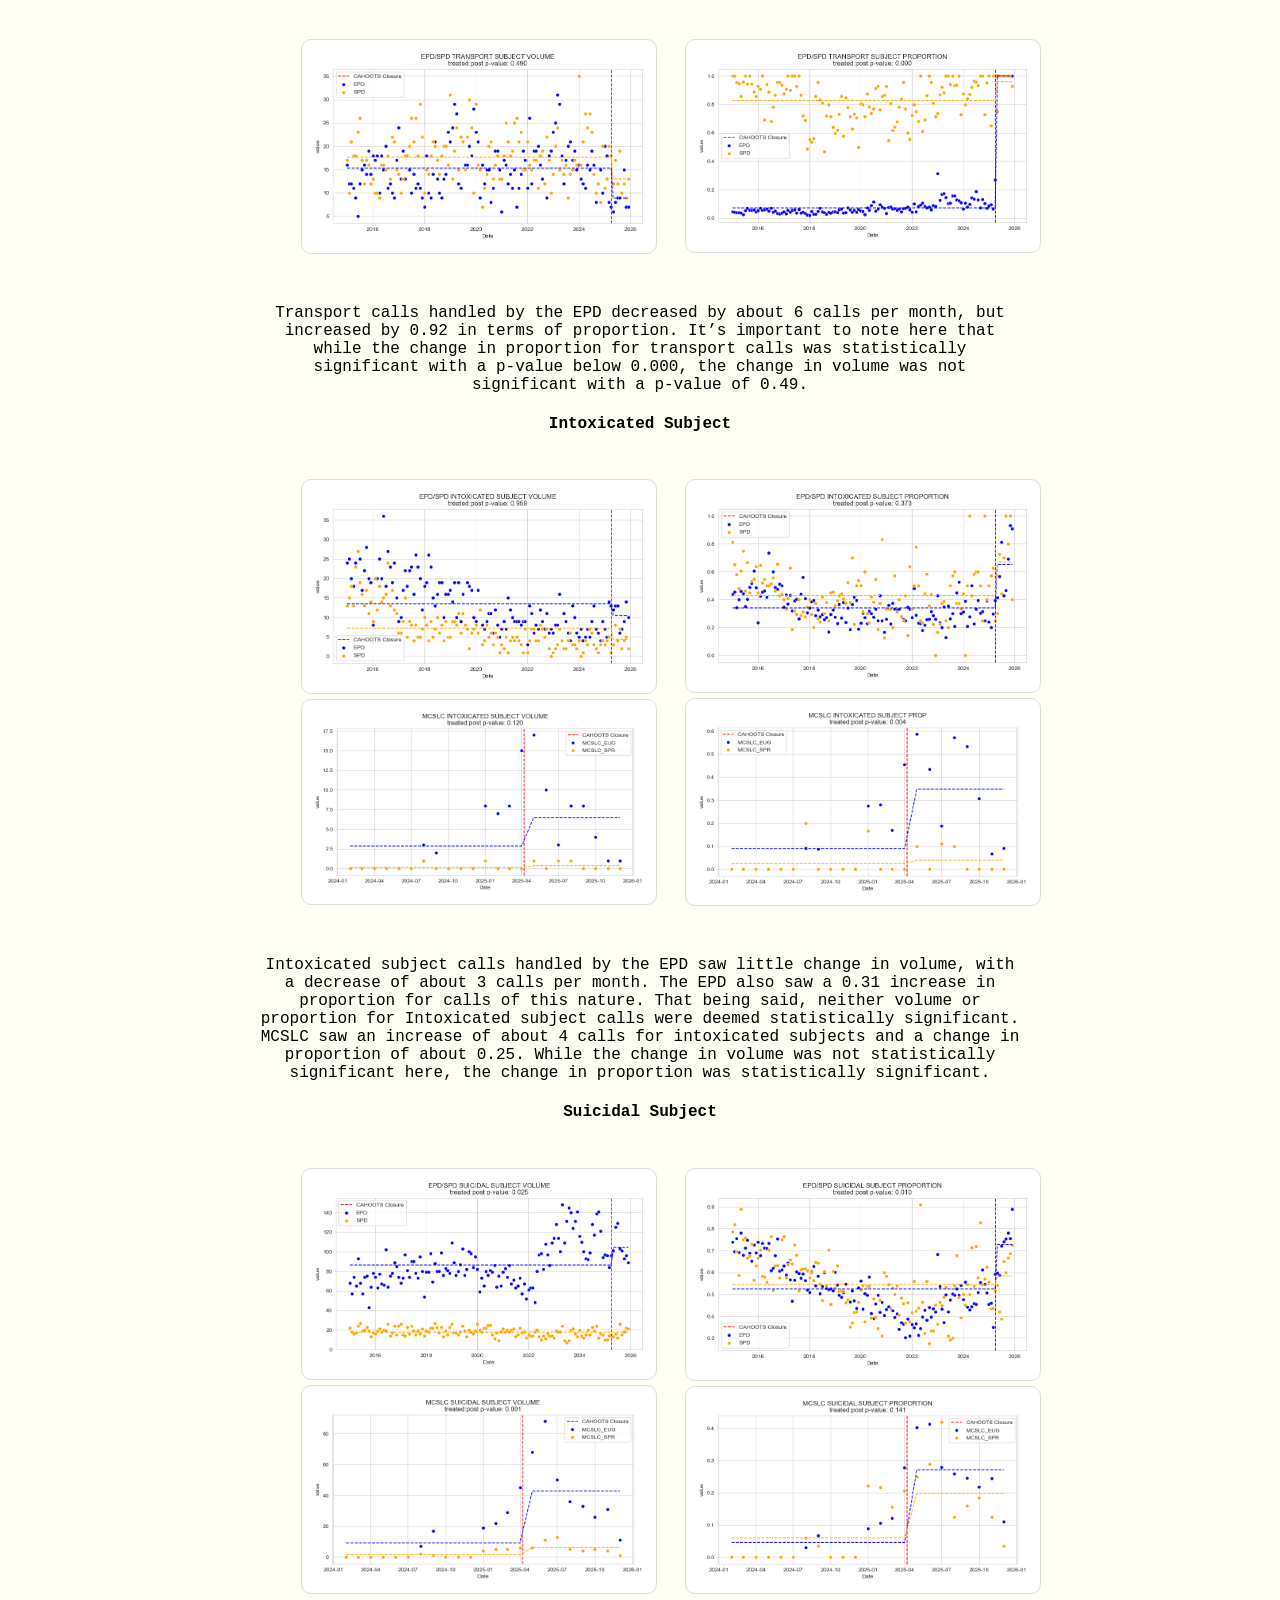
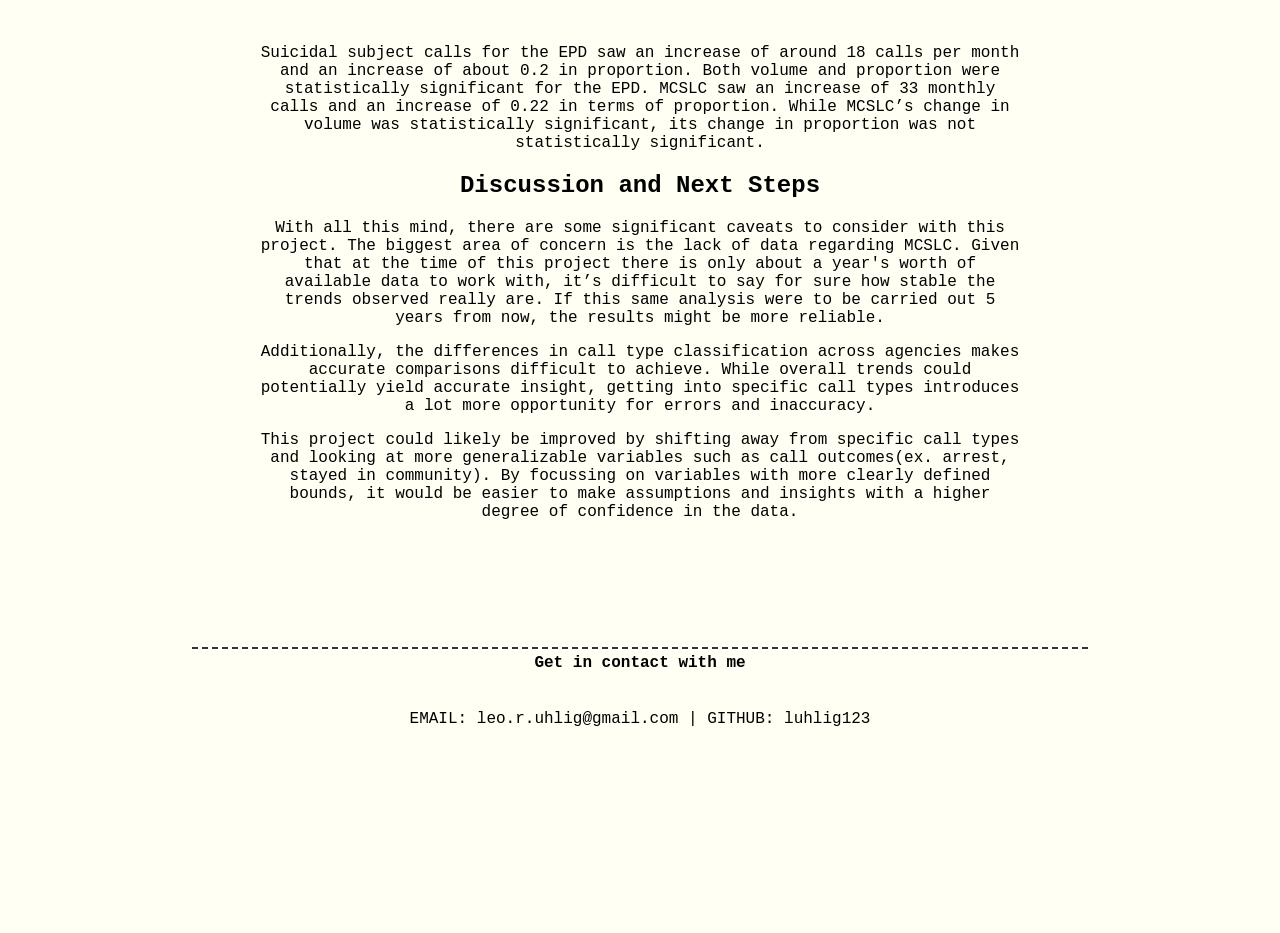
==== commit c580d9e1: "update" ====
--- a/DSCI.html
+++ b/DSCI.html
@@ -326,6 +326,135 @@
             Broadly speaking, there is quite a bit of a variance here in terms of parallel trends and statistical significance. 
         </p>
 
+        <table>
+            <tr>
+                <th>Call Type</th>
+                <th>Change in Volume</th>
+                <th>Change in Proportion</th>
+                <th>Volume</th>
+                <th>Proportion</th>
+            </tr>
+            <tr>
+                <th>Welfare Check EPD/SPD</th>
+                <td>+261</td>
+                <td>+0.56</td>
+                <td>
+                    <label class = "zoom-box">
+                        <input type = "checkbox">
+                        <img src="files/DSCI_410/report_visualizations/WELFARE/EPD_WELFARE_VOL_DID.png" alt="Welfare Check Volume Trends" width="350px" class="image-link" style="border: 1px solid #ddd;;">
+                    </label> 
+                </td>
+                <td>
+                    <label class = "zoom-box">
+                        <input type = "checkbox">
+                        <img src="files/DSCI_410/report_visualizations/WELFARE/EPD_WELFARE_PROP_DID.png" alt="Welfare Check Proportion Trends" width="350px" class="image-link" style="border: 1px solid #ddd;;">
+                    </label> 
+                </td>
+            </tr>
+            <tr>
+                <th>Assist Public EPD/SPD</th>
+                <td>+10</td>
+                <td>+0.84</td>
+                <td>
+                    <label class = "zoom-box">
+                        <input type = "checkbox">
+                        <img src="files/DSCI_410/report_visualizations/ASSIST_PUBLIC/EPD_ASSIST_VOL_DID.png" alt="Assist Public Volume Trends" width="350px" class="image-link" style="border: 1px solid #ddd;;">
+                    </label>  
+                </td>
+                <td>
+                    <label class = "zoom-box">
+                        <input type = "checkbox">
+                        <img src="files/DSCI_410/report_visualizations/ASSIST_PUBLIC/EPD_ASSIST_PROP_DID.png" alt="Assist Public Proportion Trends" width="350px" class="image-link" style="border: 1px solid #ddd;;">
+                    </label>
+                </td>
+            </tr>
+            <tr>
+                <th>Transport EPD/SPD</th>
+                <td>+6</td>
+                <td>+0.92</td>
+                <td>
+                    <label class = "zoom-box">
+                        <input type = "checkbox">
+                        <img src="files/DSCI_410/report_visualizations/TRANSPORT/EPD_TRANSPORT_VOL_DID.png" alt="Transport Volume Trends" width="350px" class="image-link" style="border: 1px solid #ddd;;">
+                    </label>  
+                </td>
+                <td>
+                    <label class = "zoom-box">
+                        <input type = "checkbox">
+                        <img src="files/DSCI_410/report_visualizations/TRANSPORT/EPD_TRANSPORT_PROP_DID.png" alt="Transport Proportion Trends" width="350px" class="image-link" style="border: 1px solid #ddd;;">
+                    </label> 
+                </td>
+            </tr>
+            <tr>
+                <th>Intoxicated Subject EPD/SPD</th>
+                <td>-3</td>
+                <td>+0.31</td>
+                <td>
+                    <label class = "zoom-box">
+                        <input type = "checkbox">
+                        <img src="files/DSCI_410/report_visualizations/INTOXICATED/EPD_INTOX_VOL_DID.png" alt="Intoxicated Subject Volume Trends" width="350px" class="image-link" style="border: 1px solid #ddd;;">
+                    </label>  
+                </td>
+                <td>
+                    <label class = "zoom-box">
+                        <input type = "checkbox">
+                        <img src="files/DSCI_410/report_visualizations/INTOXICATED/EPD_INTOX_PROP_DID.png" alt="Intoxicated Proportion Trends" width="350px" class="image-link" style="border: 1px solid #ddd;;">
+                    </label> 
+                </td>
+            </tr>
+            <tr>
+                <th>Intoxicated Subject MCSLC</th>
+                <td>+4</td>
+                <td>+0.25</td>
+                <td>
+                    <label class = "zoom-box">
+                        <input type = "checkbox">
+                        <img src="files/DSCI_410/report_visualizations/INTOXICATED/MCSLC_INTOX_VOL_DID.png" alt="Intoxicated Subject Volume Trends" width="350px" class="image-link" style="border: 1px solid #ddd;;">
+                    </label> 
+                </td>
+                <td>
+                    <label class = "zoom-box">
+                        <input type = "checkbox">
+                        <img src="files/DSCI_410/report_visualizations/INTOXICATED/MCSLC_INTOX_PROP_DID.png" alt="Intoxicated Proportion Trends" width="350px" class="image-link" style="border: 1px solid #ddd;;">
+                    </label> 
+                </td>
+            </tr>
+            <tr>
+                <th>Suicidal Subject EPD/SPD</th>
+                <td>+18</td>
+                <td>+0.2</td>
+                <td>
+                    <label class = "zoom-box">
+                        <input type = "checkbox">
+                        <img src="files/DSCI_410/report_visualizations/SUICIDAL/EPD_SUICIDAL_VOL_DID.png" alt="Suicidal Subject Volume Trends" width="350px" class="image-link" style="border: 1px solid #ddd;;">
+                    </label>  
+                </td>
+                <td>
+                    <label class = "zoom-box">
+                        <input type = "checkbox">
+                        <img src="files/DSCI_410/report_visualizations/SUICIDAL/EPD_SUICIDAL_PROP_DID.png" alt="SUicidal Subject Proportion Trends" width="350px" class="image-link" style="border: 1px solid #ddd;;">
+                    </label> 
+                </td>
+            </tr>
+            <tr>
+                <th>Suicidal Subject MCSLC</th>
+                <td>+33</td>
+                <td>+0.22</td>
+                <td>
+                    <label class = "zoom-box">
+                        <input type = "checkbox">
+                        <img src="files/DSCI_410/report_visualizations/SUICIDAL/MCSLC_SUICIDAL_VOL_DID.png" alt="Suicidal Subject Volume Trends" width="350px" class="image-link" style="border: 1px solid #ddd;;">
+                    </label> 
+                </td>
+                <td>
+                    <label class = "zoom-box">
+                        <input type = "checkbox">
+                        <img src="files/DSCI_410/report_visualizations/SUICIDAL/MCSLC_SUICIDAL_PROP_DID.png" alt="SUicidal Subject Proportion Trends" width="350px" class="image-link" style="border: 1px solid #ddd;;">
+                    </label> 
+                </td>
+            </tr>
+        </table>
+
 
         <!--WELFARE CHECKS-->
 
@@ -513,7 +642,7 @@
 
     </div>
 
-    <hr class="dividers">
+    <hr class="divider">
 
       <div class="contact-panel">
         <h4>Get in contact with me</h4>
--- a/files/styles/personal_site_styles.css
+++ b/files/styles/personal_site_styles.css
@@ -199,7 +199,7 @@
     width: 100%;
     margin: 0 auto;
     padding: 5px;
-    border-radius: 20px;
+    border-radius: 10px;
   }
 
   .map {
@@ -207,8 +207,8 @@
   }
 
   .return-button{
-    background-color: #ddd;
-    border: none;
+    background-color: #ffffe0;
+    border: dashed black 1.5px;
     padding: 10px;
     border-radius: 10px;
     cursor: pointer;
@@ -232,9 +232,29 @@
     margin: 5px auto;
     padding: 20px;
 }
-
 .grid-button {
-    min-height: 200px;
+  min-height: 150px;
+
+  display: flex;
+  flex-direction: column;
+  justify-content: center;
+  align-items: center;
+
+  background-color: #eee;
+  color: #222;
+
+  border: dashed black 1px;
+
+  text-decoration: none;
+  text-align: center;
+
+  border-radius: 10px;
+
+  transition: 0.2s;
+}
+
+.grid-button-pic {
+    min-height: 400px;
 
     display: flex;
     flex-direction: column;
@@ -252,6 +272,19 @@
     border-radius: 10px;
 
     transition: 0.2s;
+}
+
+.grid-button-pic:hover {
+  transform: translateY(-5px);
+  background-color: #ddd;
+}
+
+.grid-button-pic h2 {
+  margin-bottom: 10px;
+}
+
+.grid-button-pic p {
+  margin: 0;
 }
 
 .grid-button:hover {
@@ -268,3 +301,12 @@
 }
 
 
+table {
+  border: solid black 1px;
+}
+th {
+  border: solid black 1px;
+}
+td {
+  border: solid black 1px;
+}
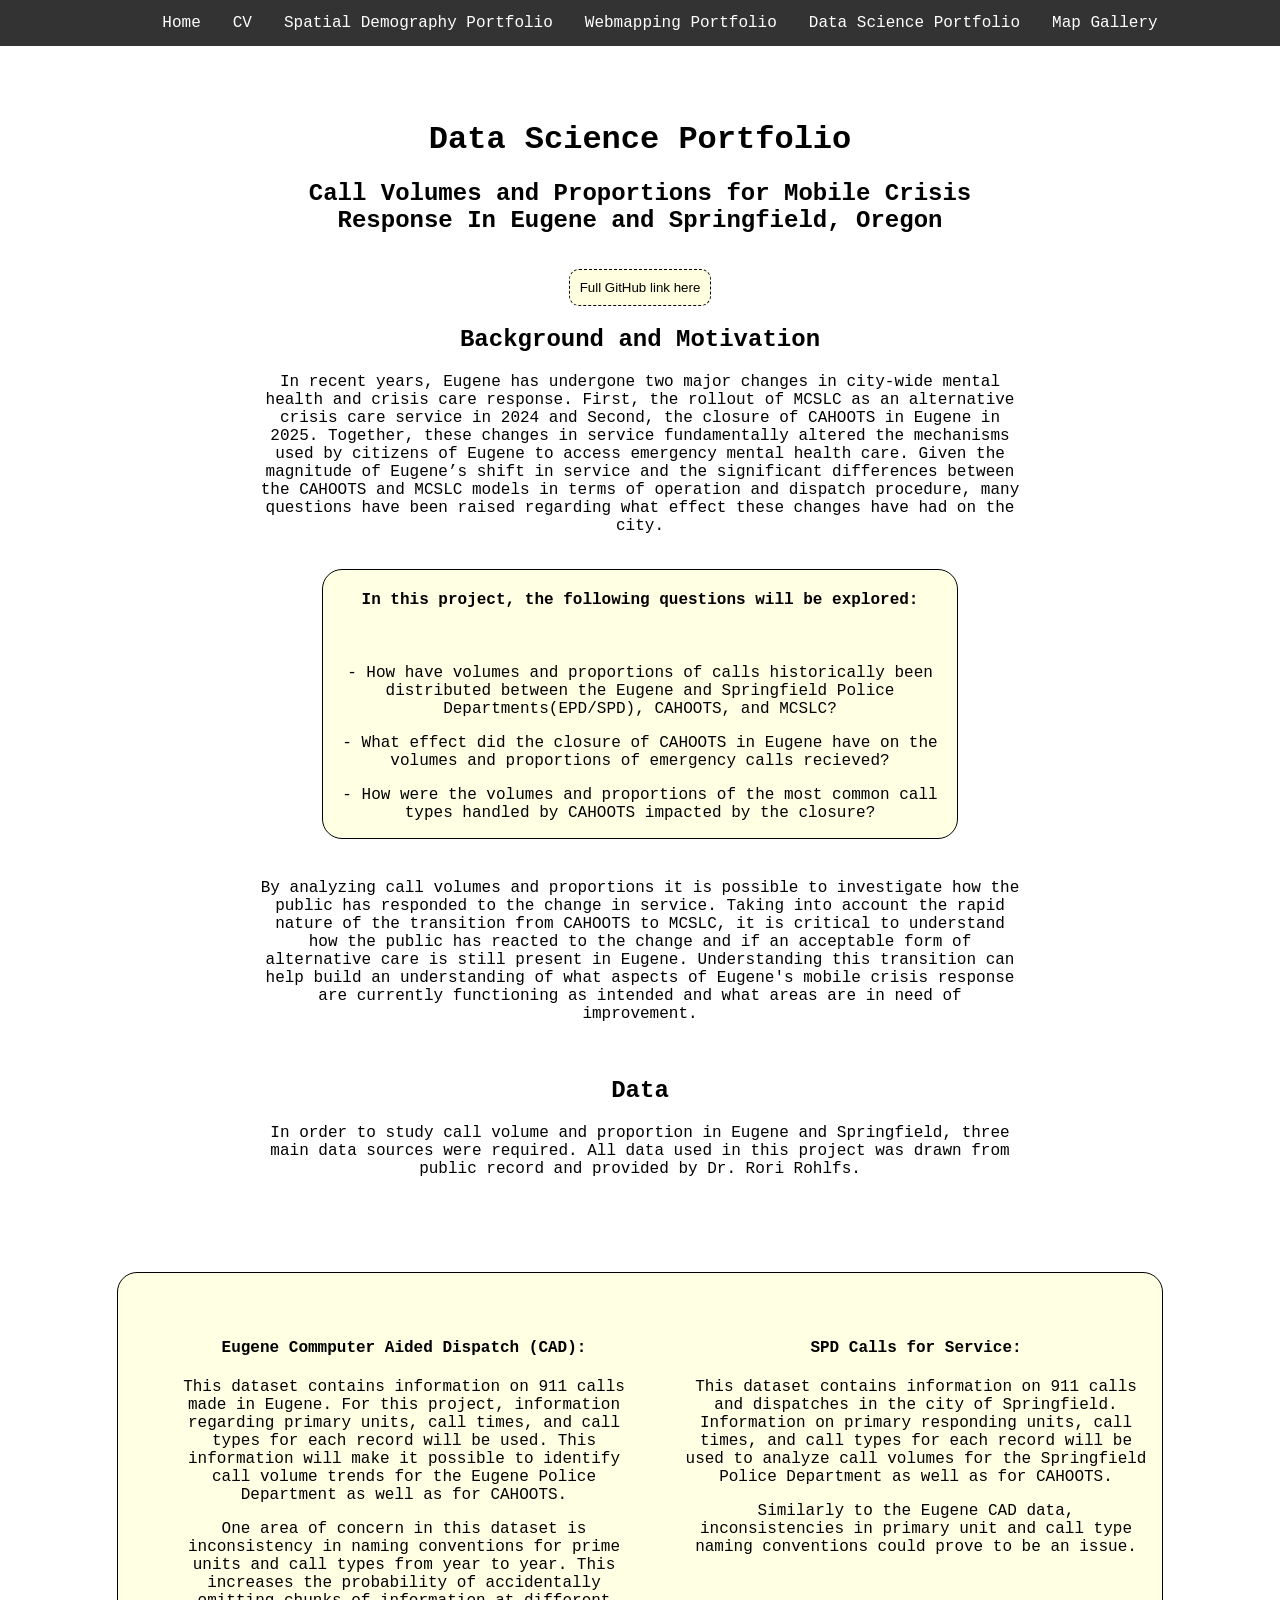
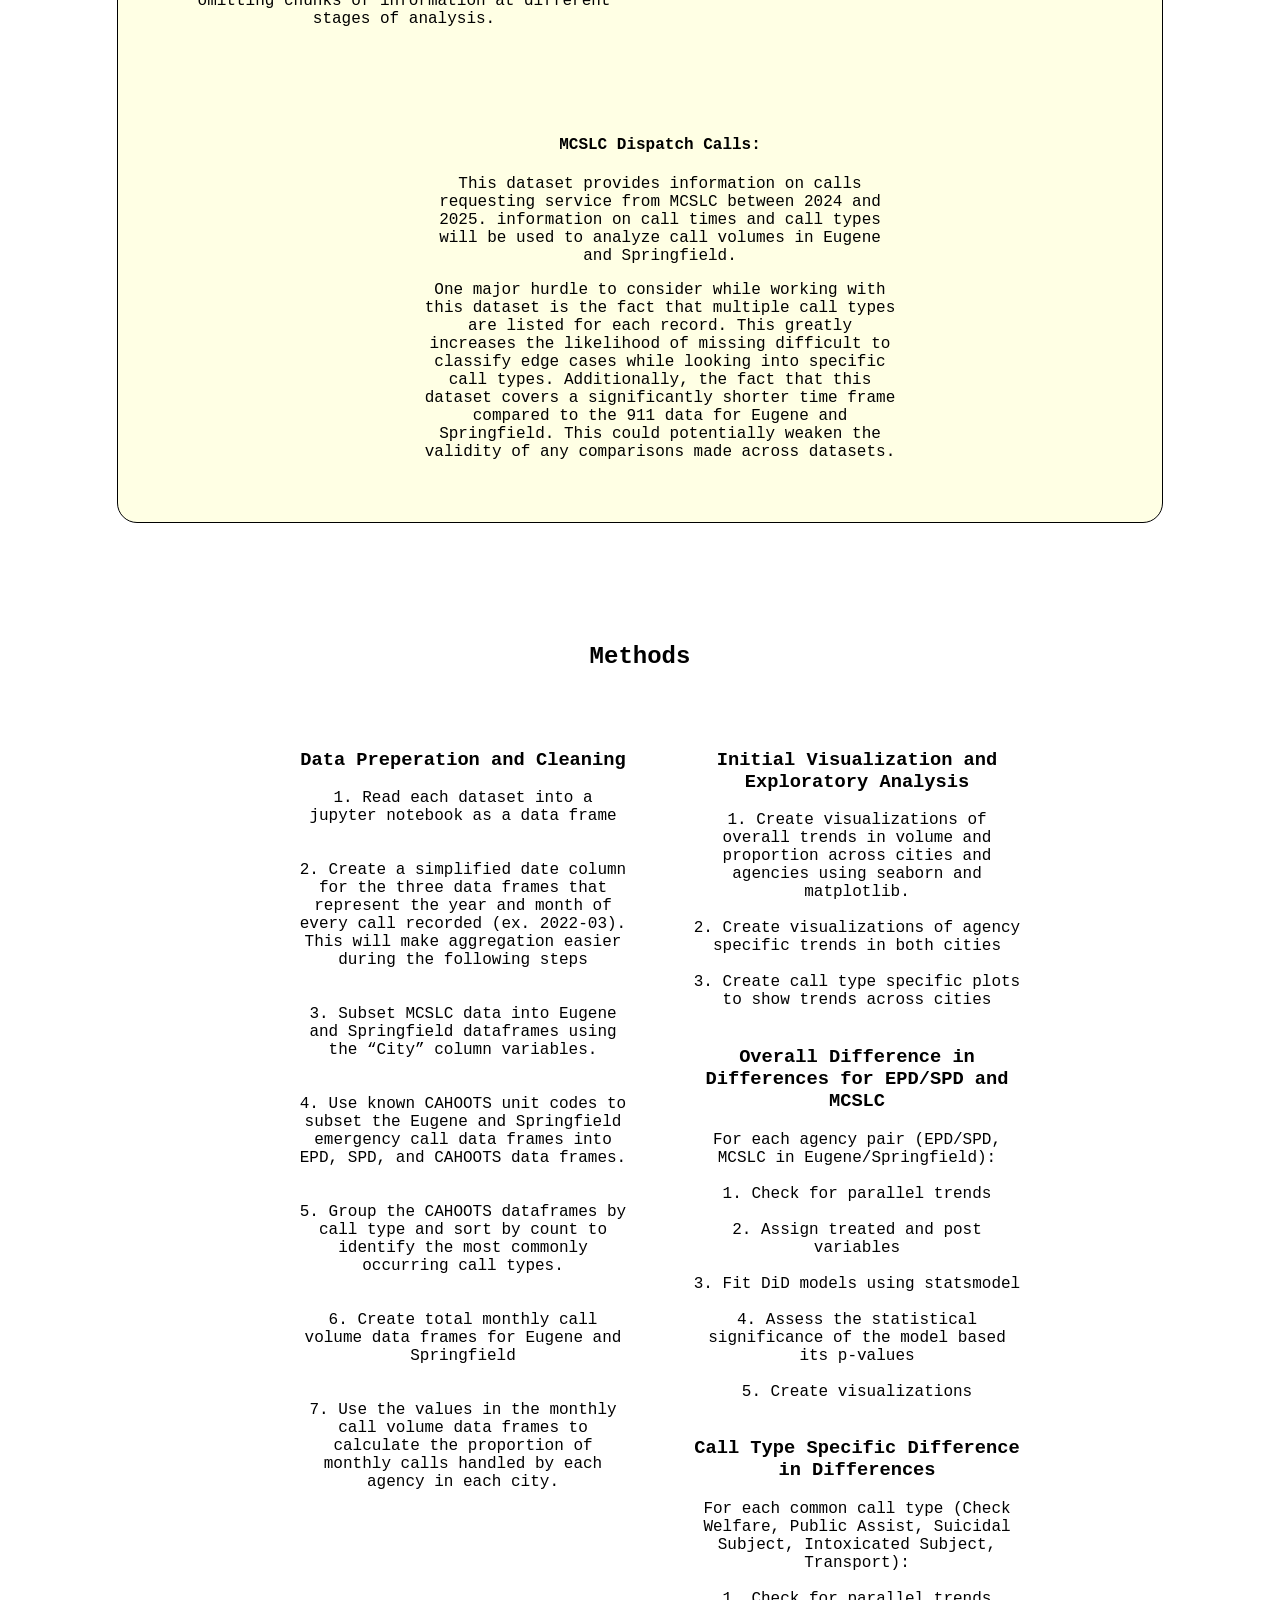
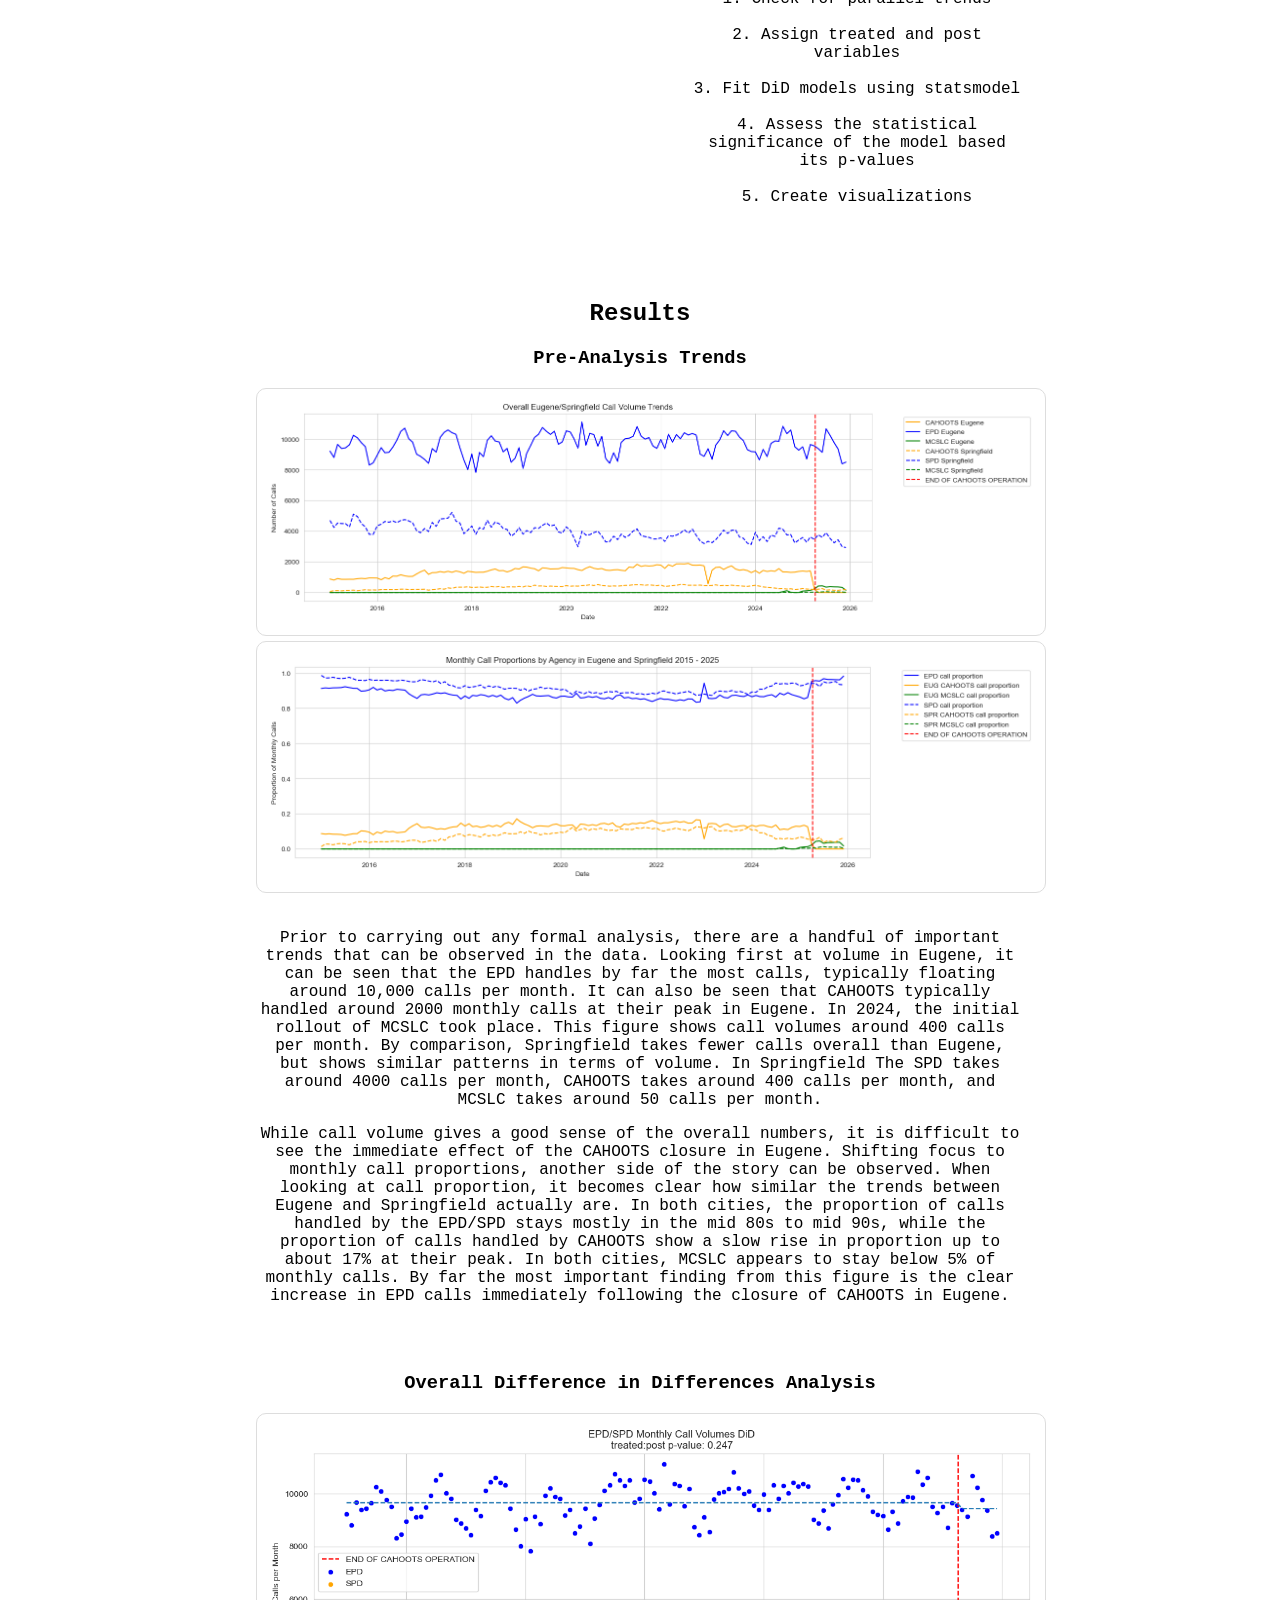
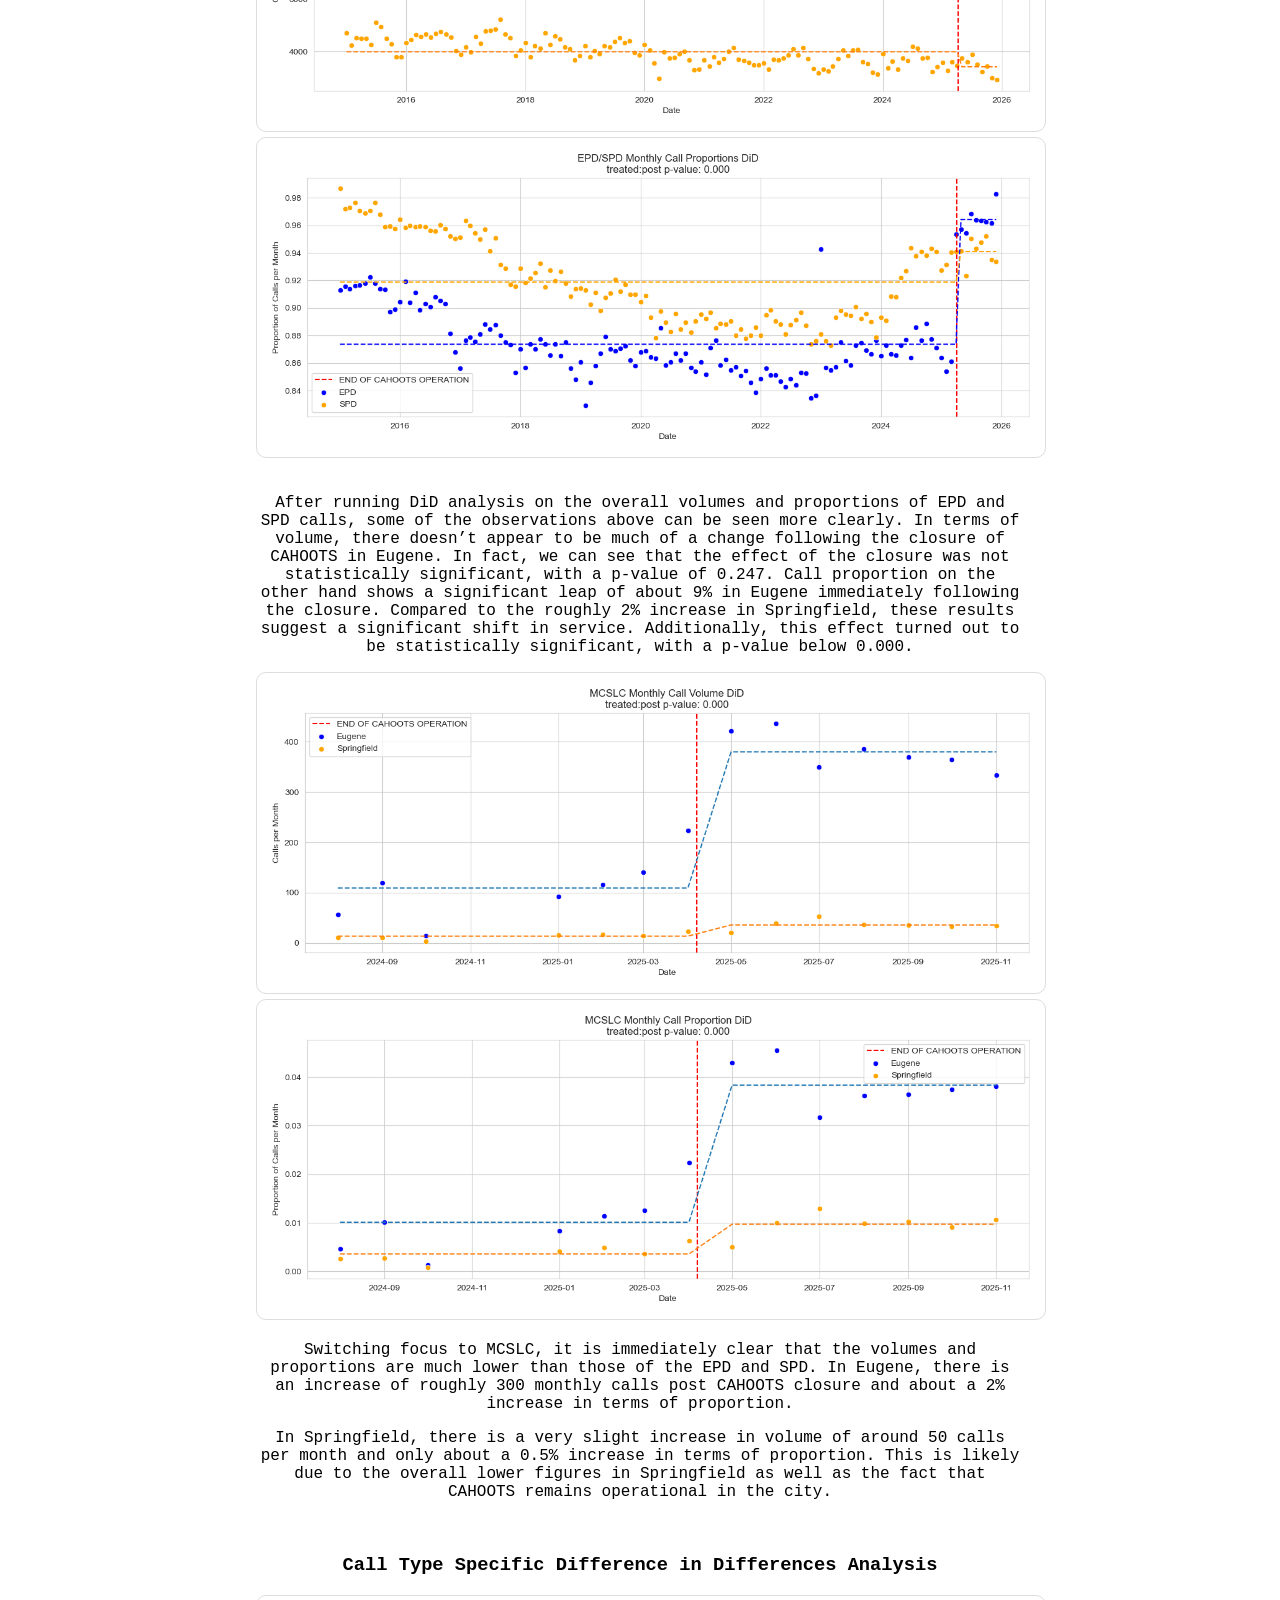
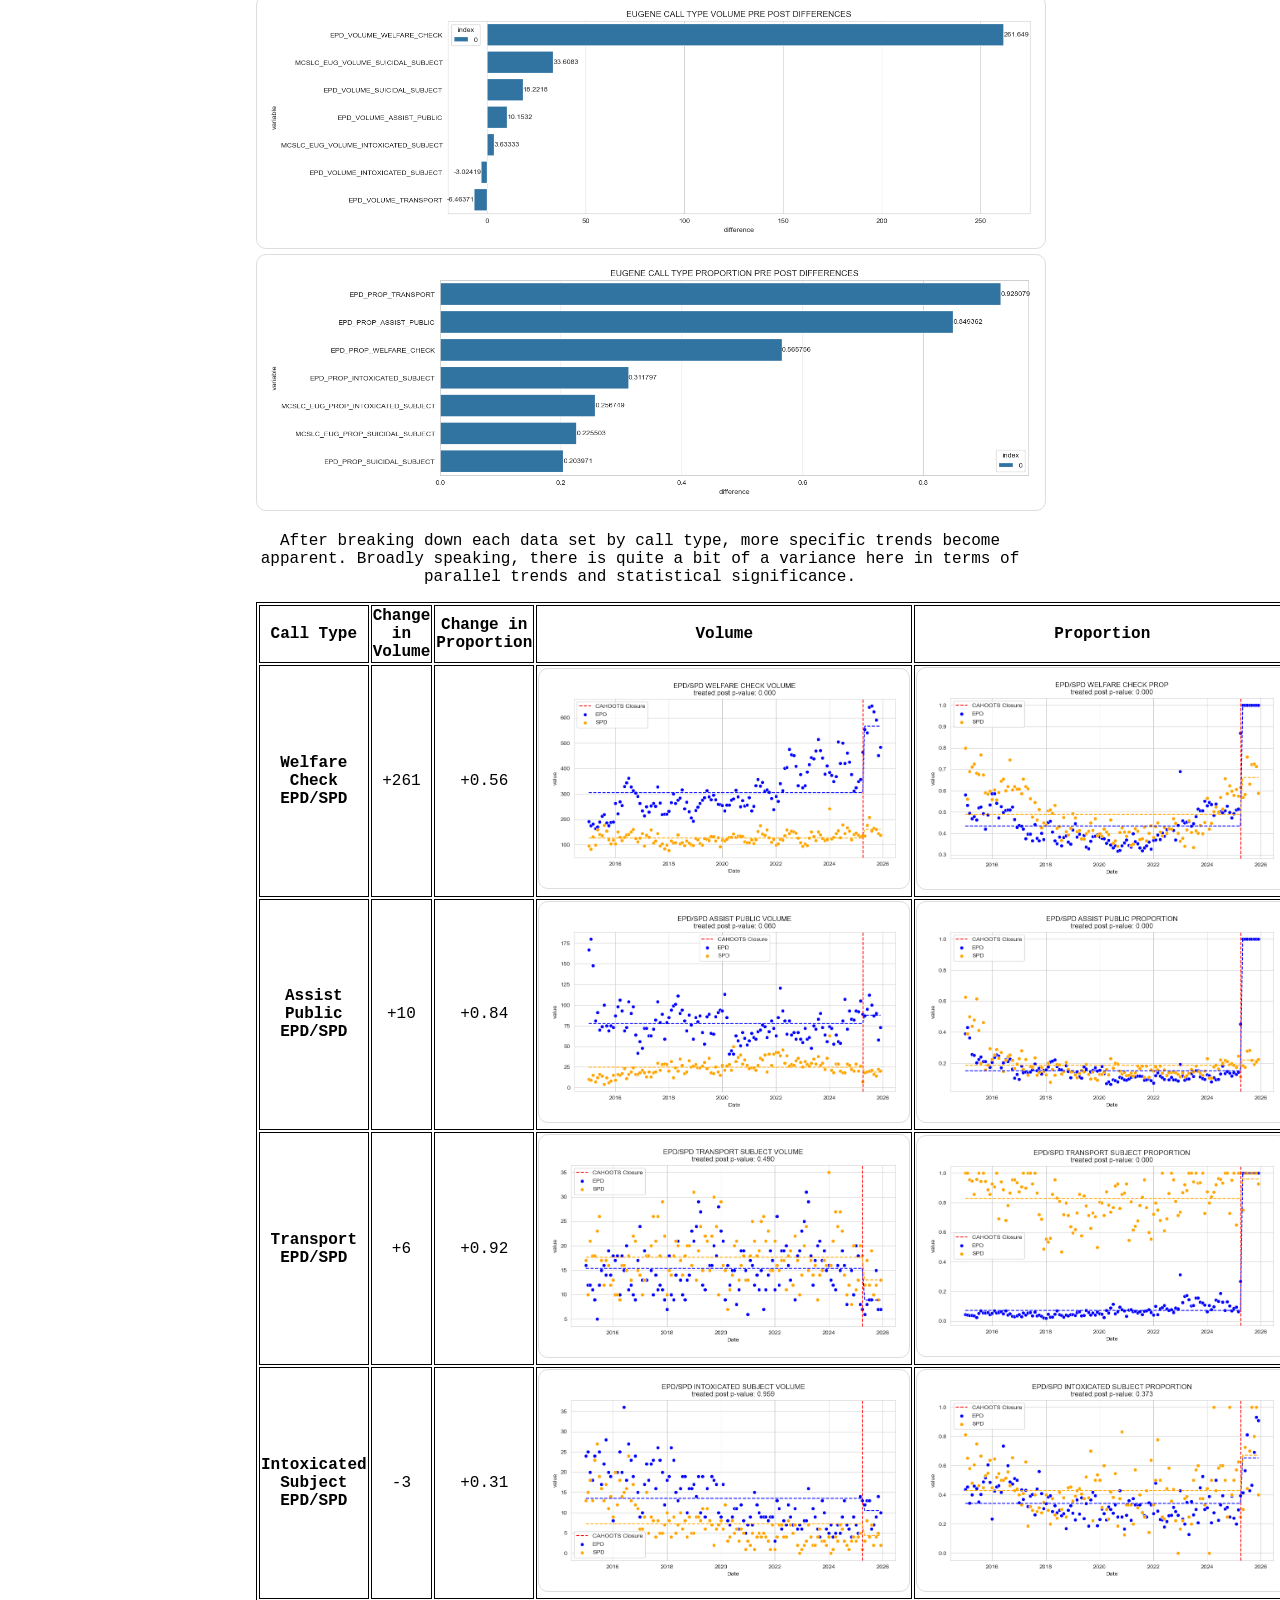
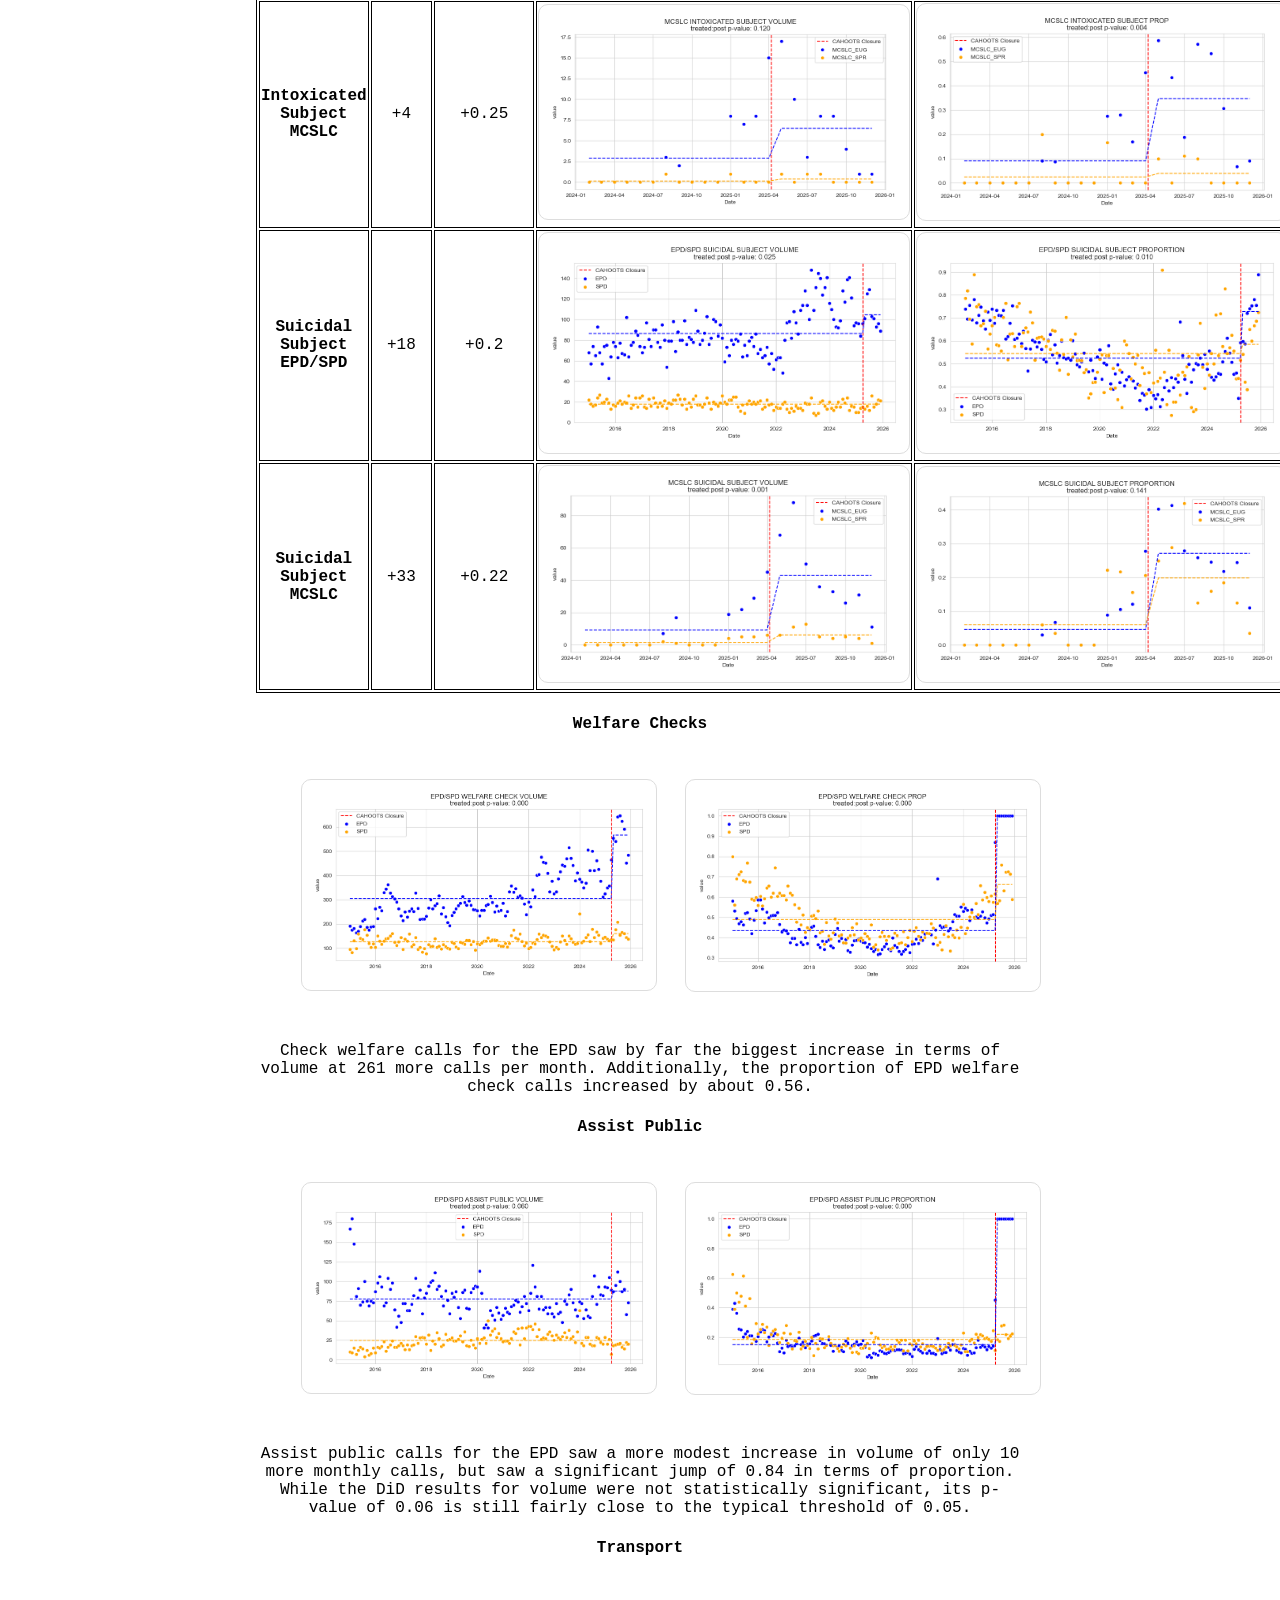
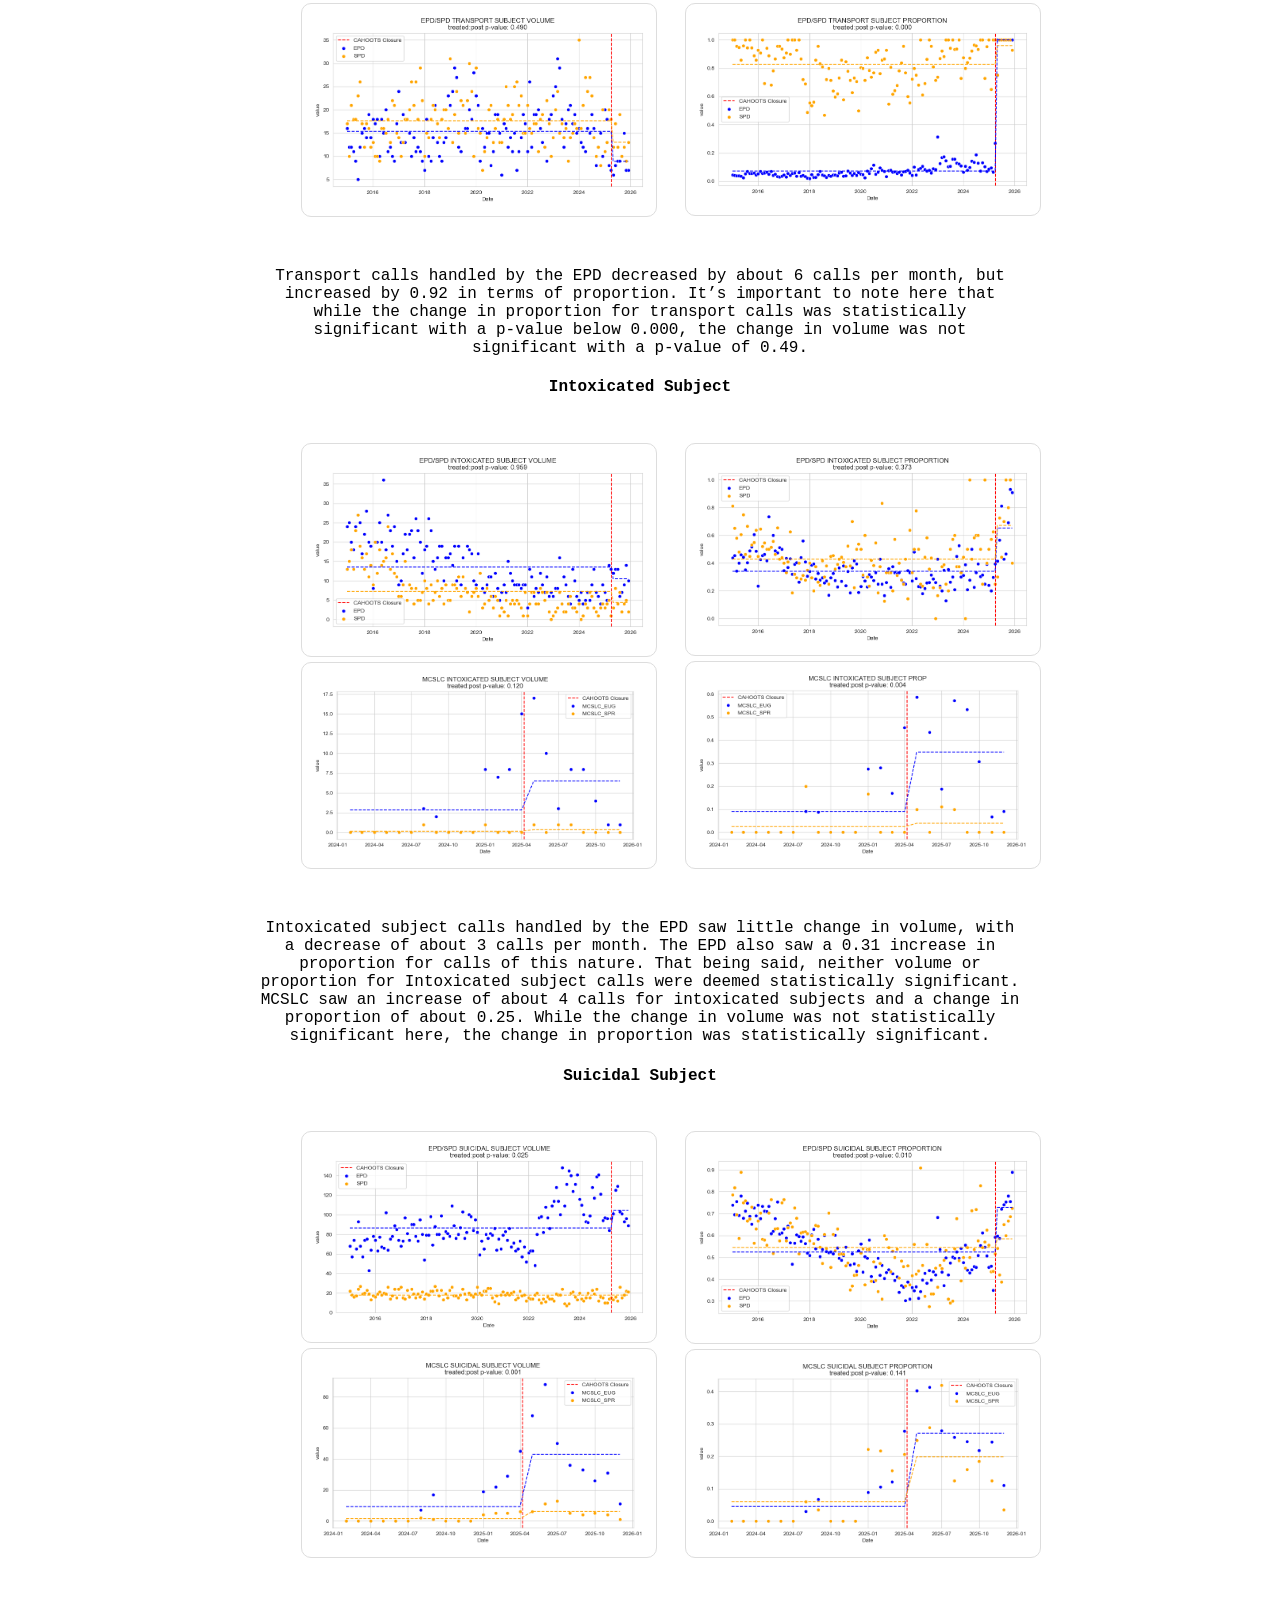
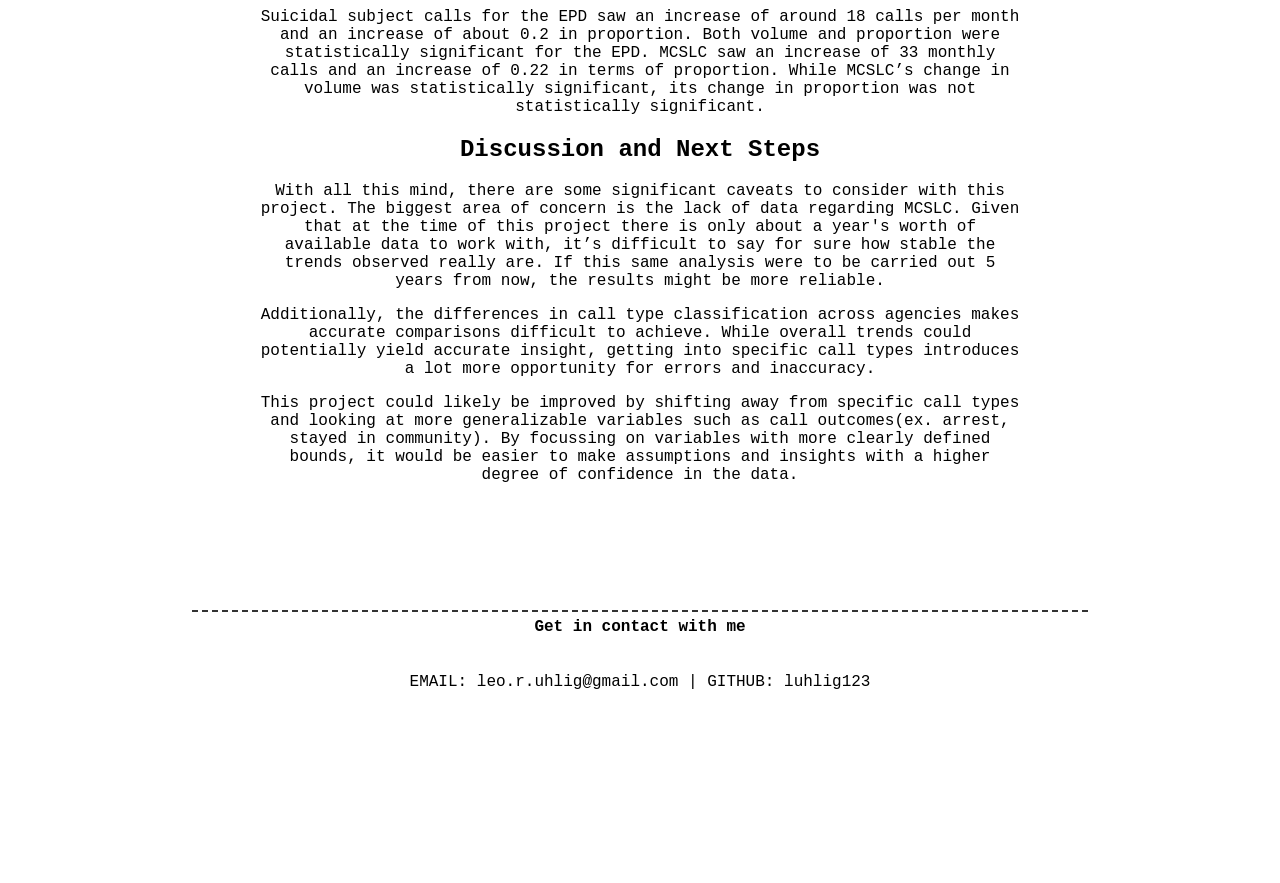
==== commit 360cd491: "content update" ====
--- a/DSCI.html
+++ b/DSCI.html
@@ -52,7 +52,7 @@
              the closure of CAHOOTS in Eugene in 2025. Together, these changes in service fundamentally altered the mechanisms 
              used by citizens of Eugene to access emergency mental health care. Given the magnitude of Eugene’s shift in service 
              and the significant differences between the CAHOOTS and MCSLC models in terms of operation and dispatch procedure, 
-             many questions have been raised regarding what effect these changes have had on the city
+             many questions have been raised regarding what effect these changes have had on the city.
         </p>
 
         <br>
@@ -62,9 +62,9 @@
 
             <br>
             
-            <p>- How have call volumes and proportions historically been  distributed between the EPD/SPD, CAHOOTS, and MCSLC?</p>
+            <p>- How have volumes and proportions of calls historically been distributed between the Eugene and Springfield Police Departments(EPD/SPD), CAHOOTS, and MCSLC?</p>
             
-            <p>- What effect did the closure of CAHOOTS in Eugene have on these volumes and proportions?</p>
+            <p>- What effect did the closure of CAHOOTS in Eugene have on the volumes and proportions of emergency calls recieved?</p>
             
             <p>- How were the volumes and proportions of the most common call types handled by CAHOOTS impacted by the closure?</p>
         </div>
@@ -72,10 +72,10 @@
         
         <p>
             By analyzing call volumes and proportions it is possible to investigate how the public has responded 
-            to this change in service. Taking into account how rapid the transition from CAHOOTS to MCSLC has been, 
+            to the change in service. Taking into account the rapid nature of the transition from CAHOOTS to MCSLC, 
             it is critical to understand how the public has reacted to the change and if an acceptable form of alternative 
-            care is still present in Eugene. Understanding this transition can help build an understanding of what is currently 
-            working well and where areas that need improvement might be.
+            care is still present in Eugene. Understanding this transition can help build an understanding of what aspects of Eugene's mobile 
+            crisis response are currently functioning as intended and what areas are in need of improvement.
         </p>
 
         <br>
@@ -99,7 +99,7 @@
         <div class="row">
             <div class="column">
                 <h4>
-                    Eugene CAD Data:
+                    Eugene Commputer Aided Dispatch (CAD):
                 </h4>
 
                 <p>
@@ -132,11 +132,11 @@
         <div class="row">
             <div class="column" style="padding-inline: 25%;">
                 <h4>
-                    MCSLC Calls: 
+                    MCSLC Dispatch Calls: 
                 </h4>
 
                 <p>
-                    This dataset will provide information on calls made to MCSLC from 2024 to 2025. 
+                    This dataset provides information on calls requesting service from MCSLC between 2024 and 2025. 
                     information on call times and call types will be used to analyze call volumes in Eugene and Springfield.
                 </p>
                 <p>
@@ -151,79 +151,82 @@
 
         
     <div class="portfolio">
+        <h2>Methods</h2>
+        <div class="button-grid" style="width: 100%;">
+            <div>
+                <h3>
+                    Data Preperation and Cleaning
+                </h3>
+
+                <p>
+                    1. Read each dataset into a jupyter notebook as a data frame <br><br><br>
+
+                    2. Create a simplified date column for the three data frames that represent the year and month of every call recorded (ex. 2022-03). 
+                    This will make aggregation easier during the following steps <br><br><br>
+
+                    3. Subset MCSLC data into Eugene and Springfield dataframes using the “City” column variables. <br><br><br>
+
+                    4. Use known CAHOOTS unit codes to subset the Eugene and Springfield emergency call data frames into EPD, SPD, and CAHOOTS data frames. <br><br><br>
+
+                    5. Group the CAHOOTS dataframes by call type and sort by count to identify the most commonly occurring call types. <br><br><br>
+
+                    6. Create total monthly call volume data frames for Eugene and Springfield <br><br><br>
+
+                    7. Use the values in the monthly call volume data frames to calculate the proportion of monthly calls handled by each agency in each city. <br><br><br>
+                </p>
+            </div>
+
+        <!--METHODS SETCTION-->
+
+        <div>
             <h3>
-                Data Preperation and Cleaning
+                Initial Visualization and Exploratory Analysis           
             </h3>
-
             <p>
-                1. Read each dataset into a jupyter notebook as a data frame <br><br><br>
-
-                2. Create a simplified date column for the three data frames that represent the year and month of every call recorded (ex. 2022-03). 
-                This will make aggregation easier during the following steps <br><br><br>
-
-                3. Subset MCSLC data into Eugene and Springfield dataframes using the “City” column variables. <br><br><br>
-
-                4. Use known CAHOOTS unit codes to subset the Eugene and Springfield emergency call data frames into EPD, SPD, and CAHOOTS data frames. <br><br><br>
-
-                5. Group the CAHOOTS dataframes by call type and sort by count to identify the most commonly occurring call types. <br><br><br>
-
-                6. Create total monthly call volume data frames for Eugene and Springfield <br><br><br>
-
-                7. Use the values in the monthly call volume data frames to calculate the proportion of monthly calls handled by each agency in each city. <br><br><br>
+                1. Create visualizations of overall trends in volume and proportion across cities and agencies using seaborn and matplotlib. <br><br>
+
+                2. Create visualizations of agency specific trends in both cities <br><br>
+
+                3. Create call type specific plots to show trends across cities <br><br>
             </p>
 
-        <!--METHODS SETCTION-->
-
-        <h2>
-            Methods
-        </h2>
-
-        <h3>
-            Initial Visualization and Exploratory Analysis           
-        </h3>
-        <p>
-            1. Create visualizations of overall trends in volume and proportion across cities and agencies using seaborn and matplotlib. <br><br>
-
-            2. Create visualizations of agency specific trends in both cities <br><br>
-
-            3. Create call type specific plots to show trends across cities <br><br>
-        </p>
-
-        <h3>
-            Overall Difference in Differences for EPD/SPD and MCSLC
-        </h3>
-
-        <p>
-            For each agency pair (EPD/SPD, MCSLC in Eugene/Springfield): <br><br>
-
-            1. Check for parallel trends <br><br>
-
-            2. Assign treated and post variables <br><br>
-
-            3. Fit DiD models using statsmodel <br><br>
-
-            4. Assess the statistical significance of the model based its p-values <br><br>
-
-            5. Create visualizations <br><br>
-        </p>
-
-        <h3>
-            Call Type Specific Difference in Differences
-        </h3>
-
-        <p>
-            For each common call type (Check Welfare, Public Assist, Suicidal Subject, Intoxicated Subject, Transport): <br><br>
-
-            1. Check for parallel trends <br><br>
-
-            2. Assign treated and post variables <br><br>
-
-            3. Fit DiD models using statsmodel <br><br>
-
-            4. Assess the statistical significance of the model based its p-values <br><br>
-
-            5. Create visualizations <br><br>
-        </p>
+            <h3>
+                Overall Difference in Differences for EPD/SPD and MCSLC
+            </h3>
+
+            <p>
+                For each agency pair (EPD/SPD, MCSLC in Eugene/Springfield): <br><br>
+
+                1. Check for parallel trends <br><br>
+
+                2. Assign treated and post variables <br><br>
+
+                3. Fit DiD models using statsmodel <br><br>
+
+                4. Assess the statistical significance of the model based its p-values <br><br>
+
+                5. Create visualizations <br><br>
+            </p>
+
+            <h3>
+                Call Type Specific Difference in Differences
+            </h3>
+
+            <p>
+                For each common call type (Check Welfare, Public Assist, Suicidal Subject, Intoxicated Subject, Transport): <br><br>
+
+                1. Check for parallel trends <br><br>
+
+                2. Assign treated and post variables <br><br>
+
+                3. Fit DiD models using statsmodel <br><br>
+
+                4. Assess the statistical significance of the model based its p-values <br><br>
+
+                5. Create visualizations <br><br>
+            </p>
+        </div>
+    </div>
 
         <!--RESULTS SETCTION-->
 
--- a/files/styles/personal_site_styles.css
+++ b/files/styles/personal_site_styles.css
@@ -12,7 +12,7 @@
     margin: 0;
     padding: 0;
     font-family: "Source Code Pro", monospace;
-    background-color: #fffff4;
+    background-color: #ffffff;
   }
 
   img {
@@ -264,7 +264,7 @@
     background-color: #eee;
     color: #222;
 
-    border: dashed black 1px;
+    /*border: dashed black 1px;*/
 
     text-decoration: none;
     text-align: center;
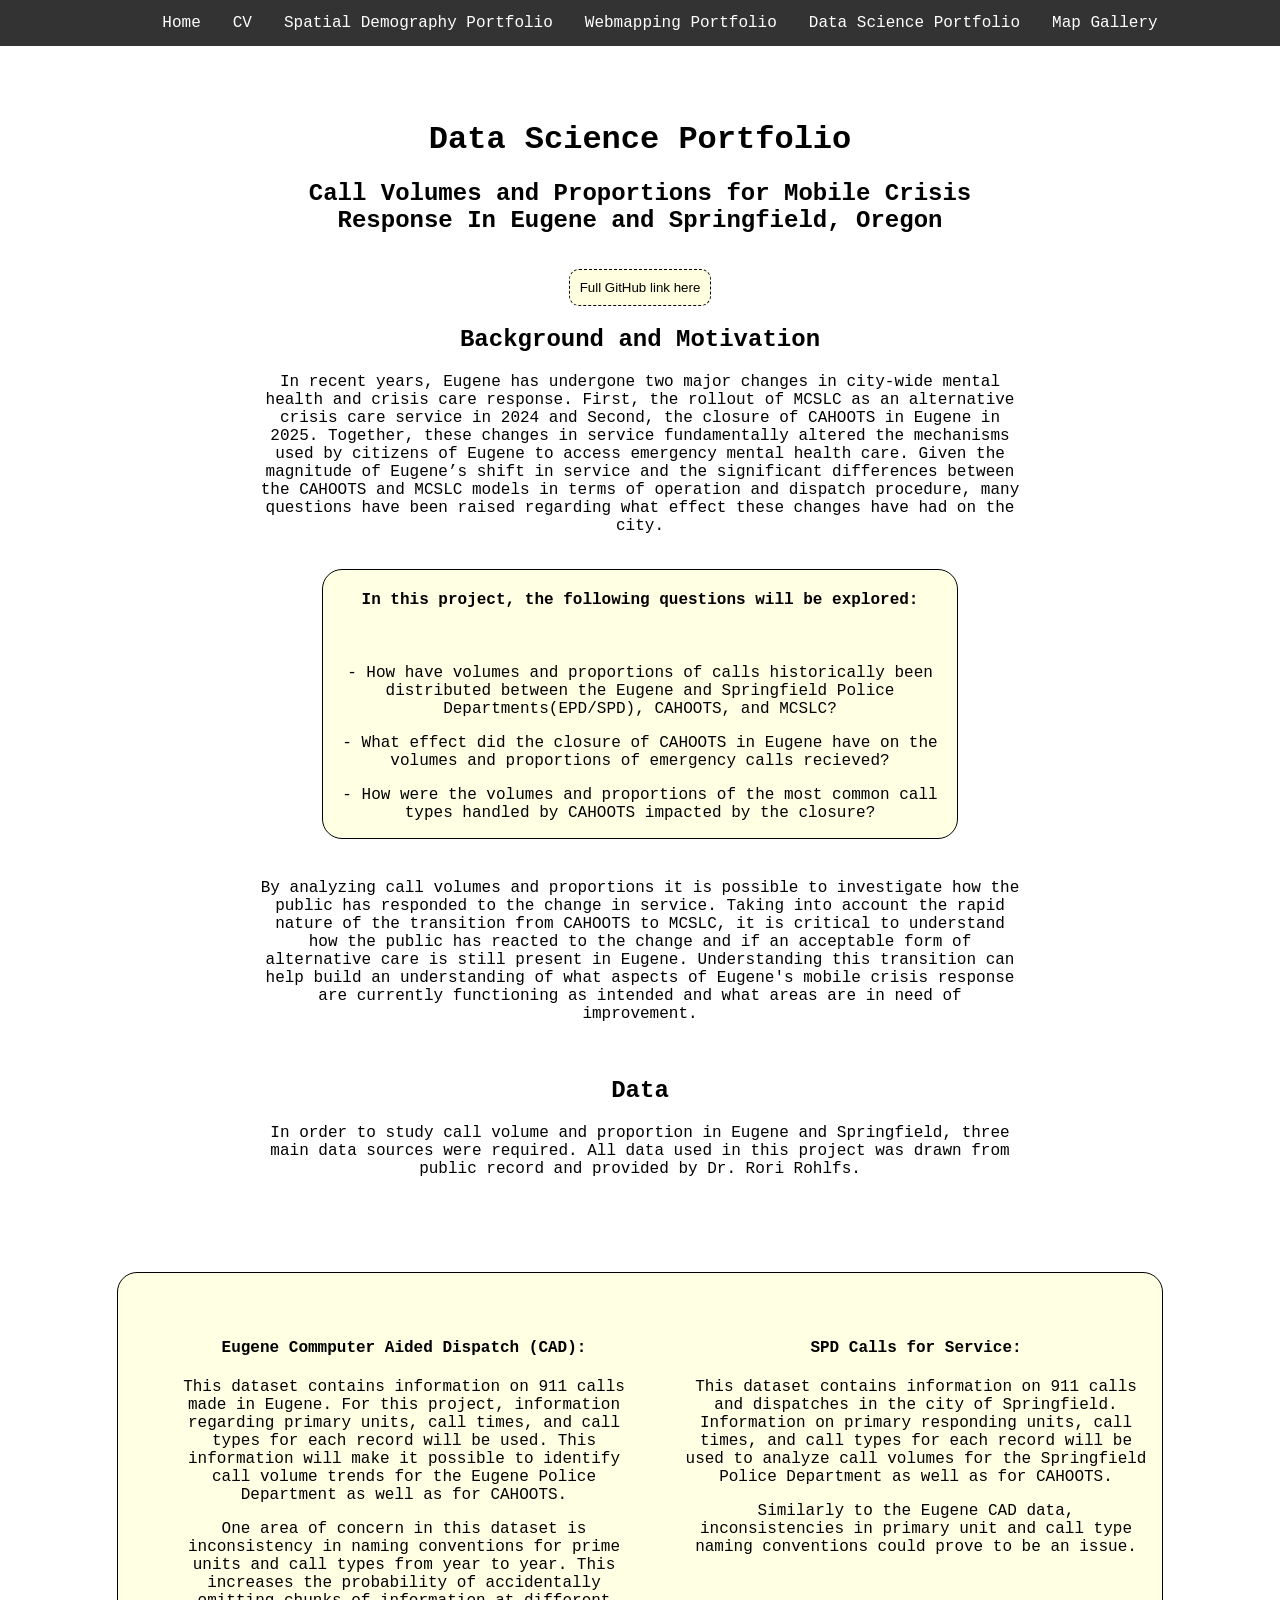
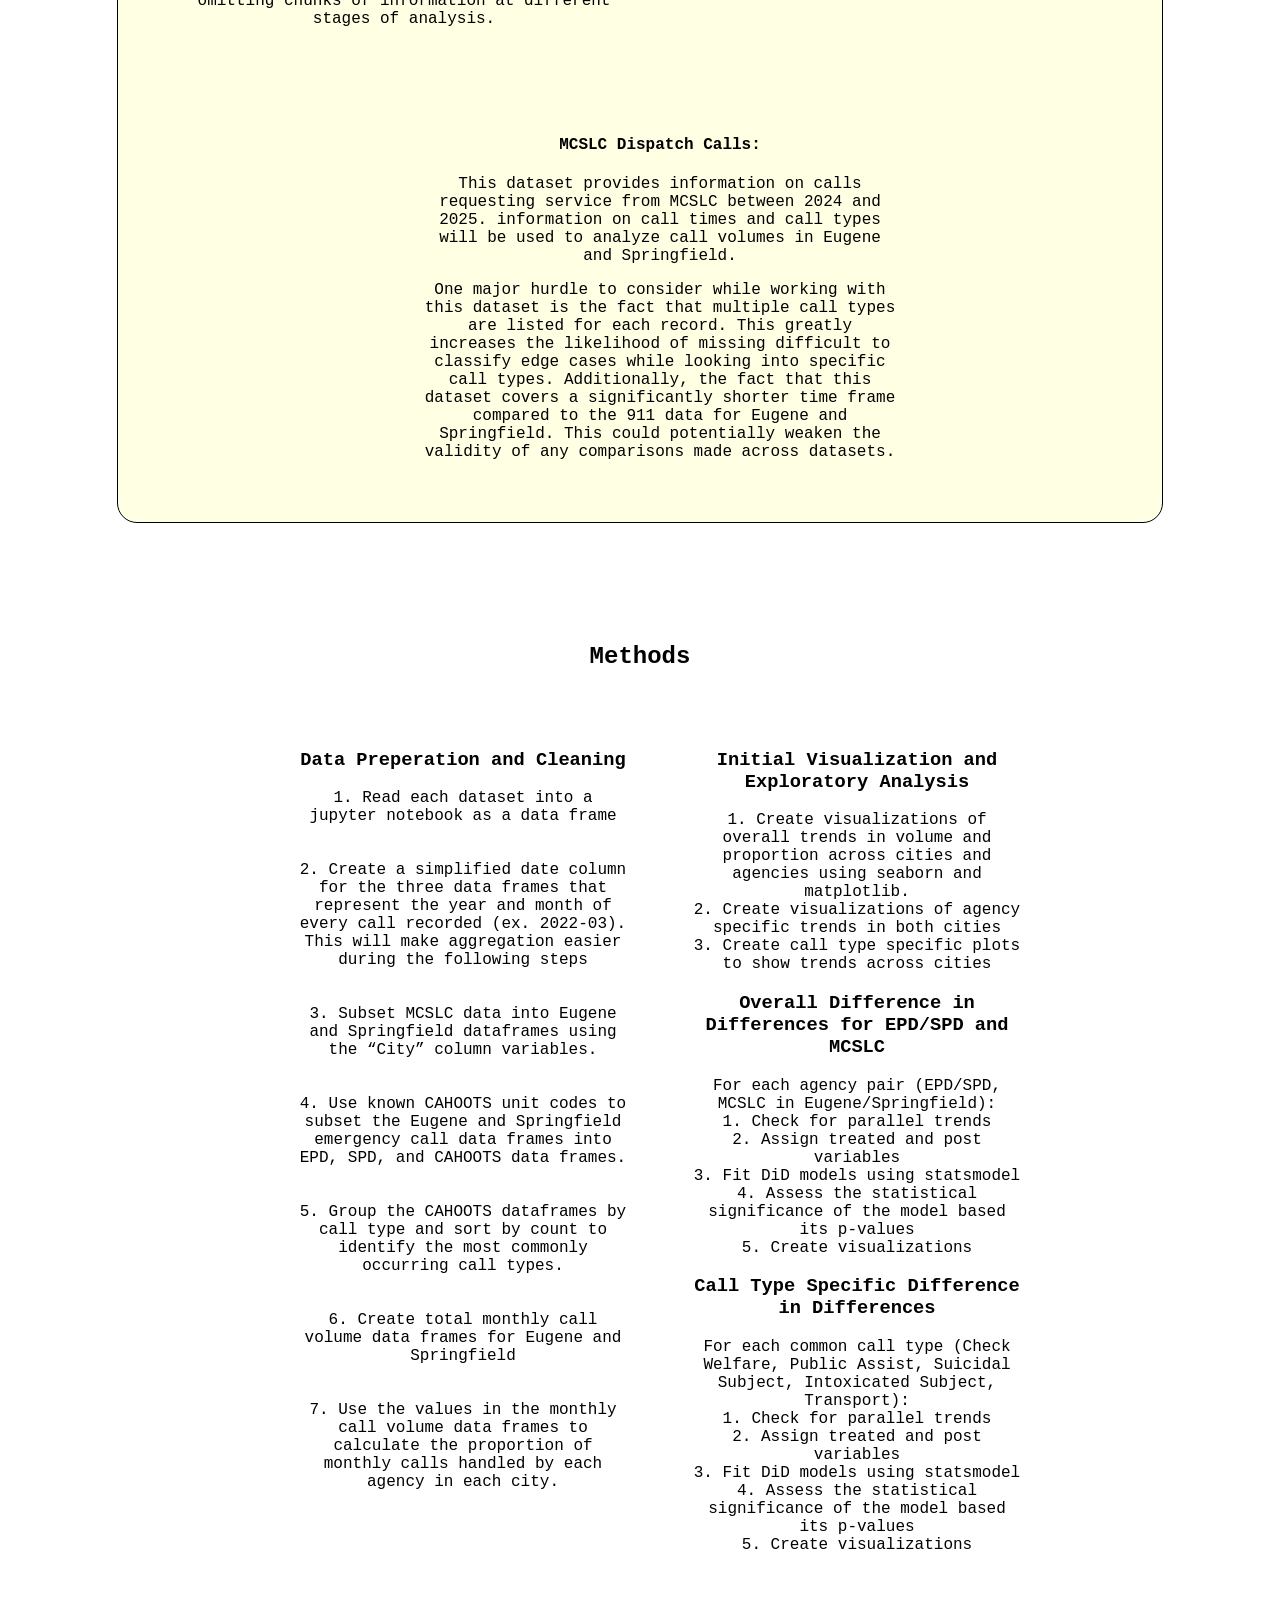
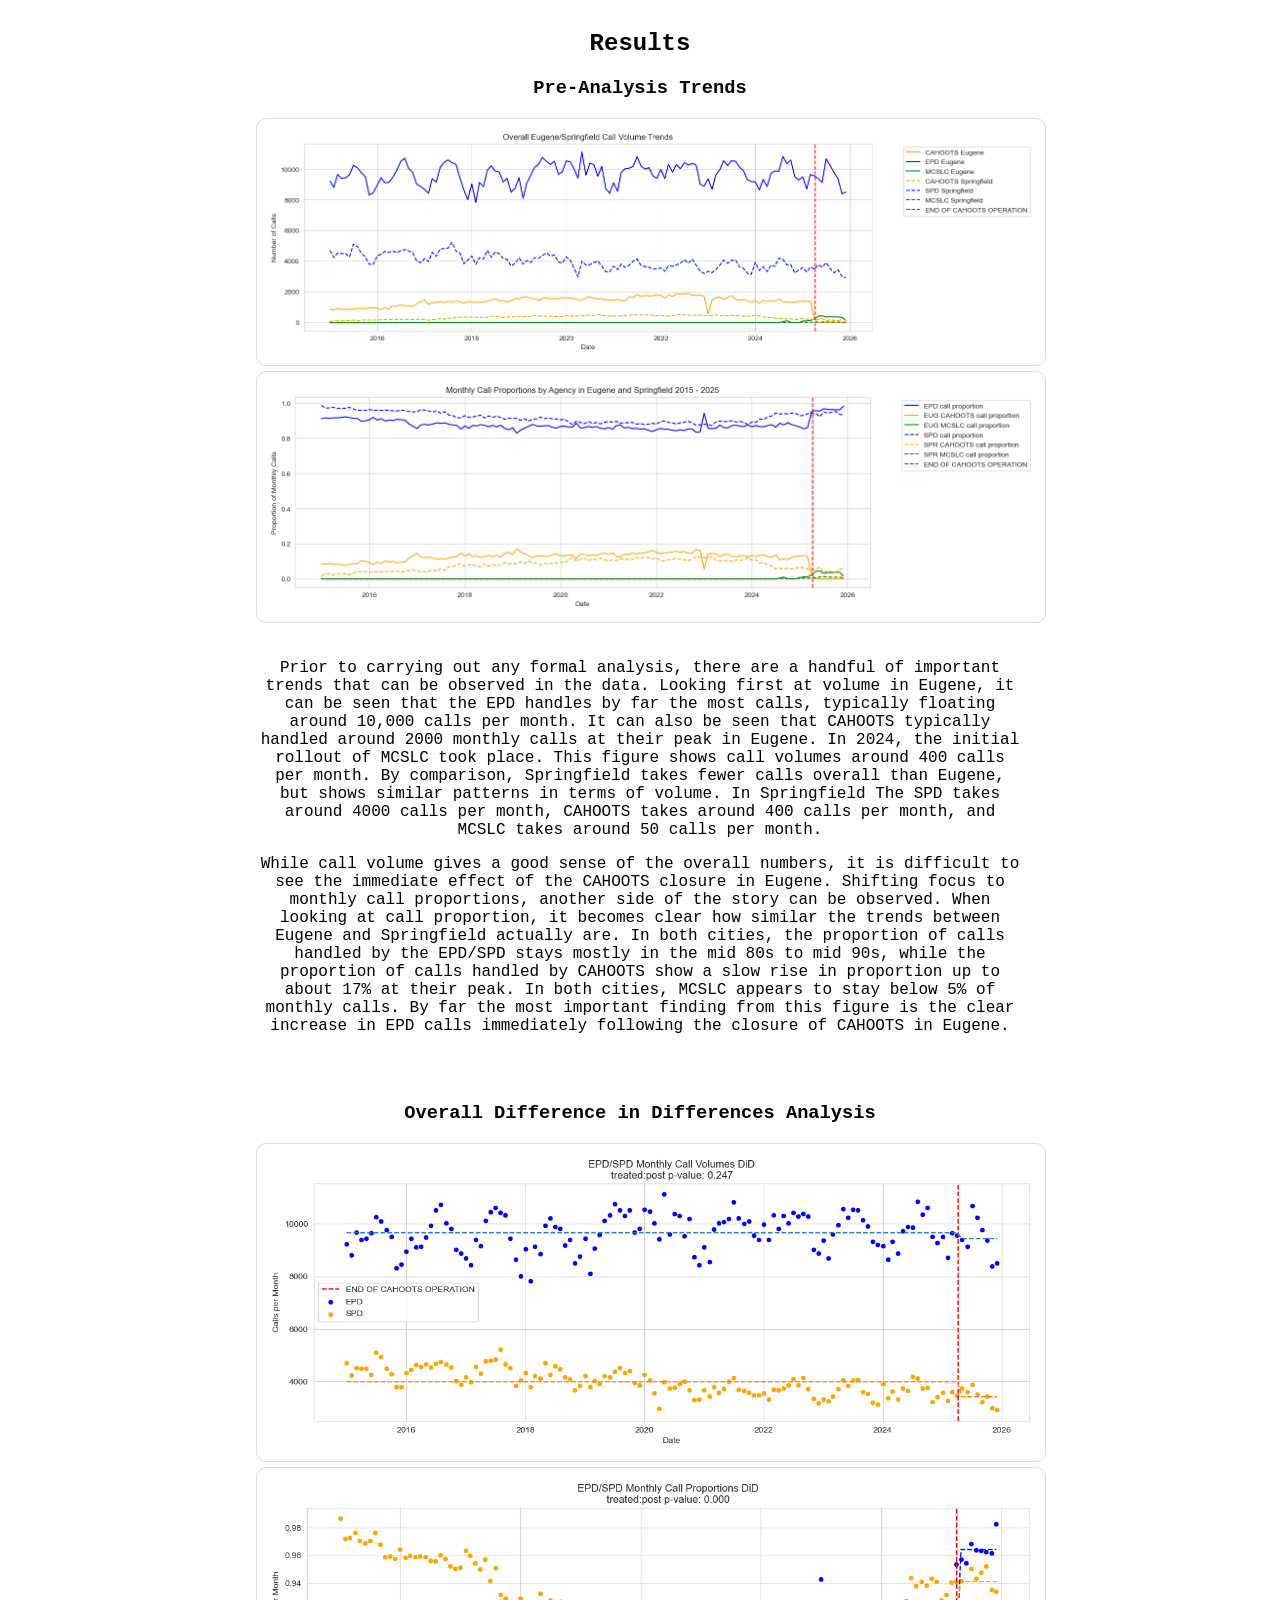
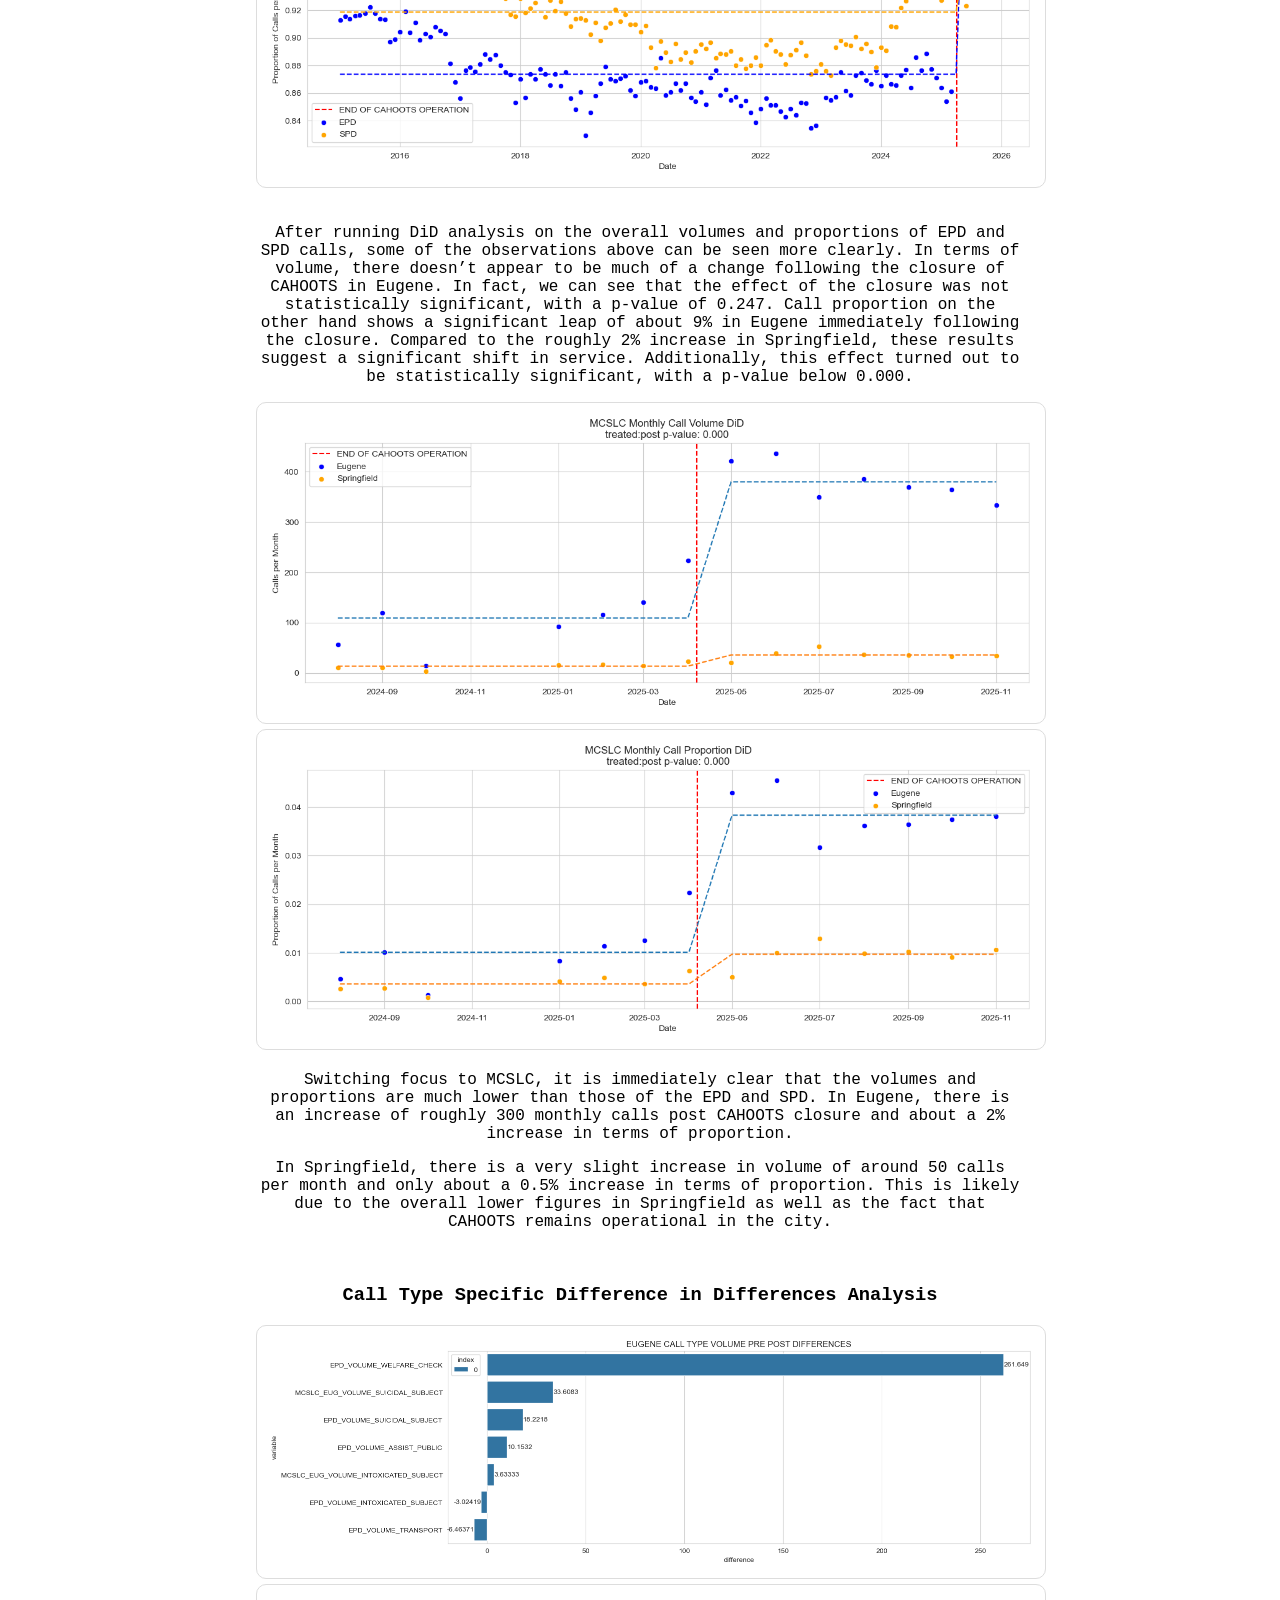
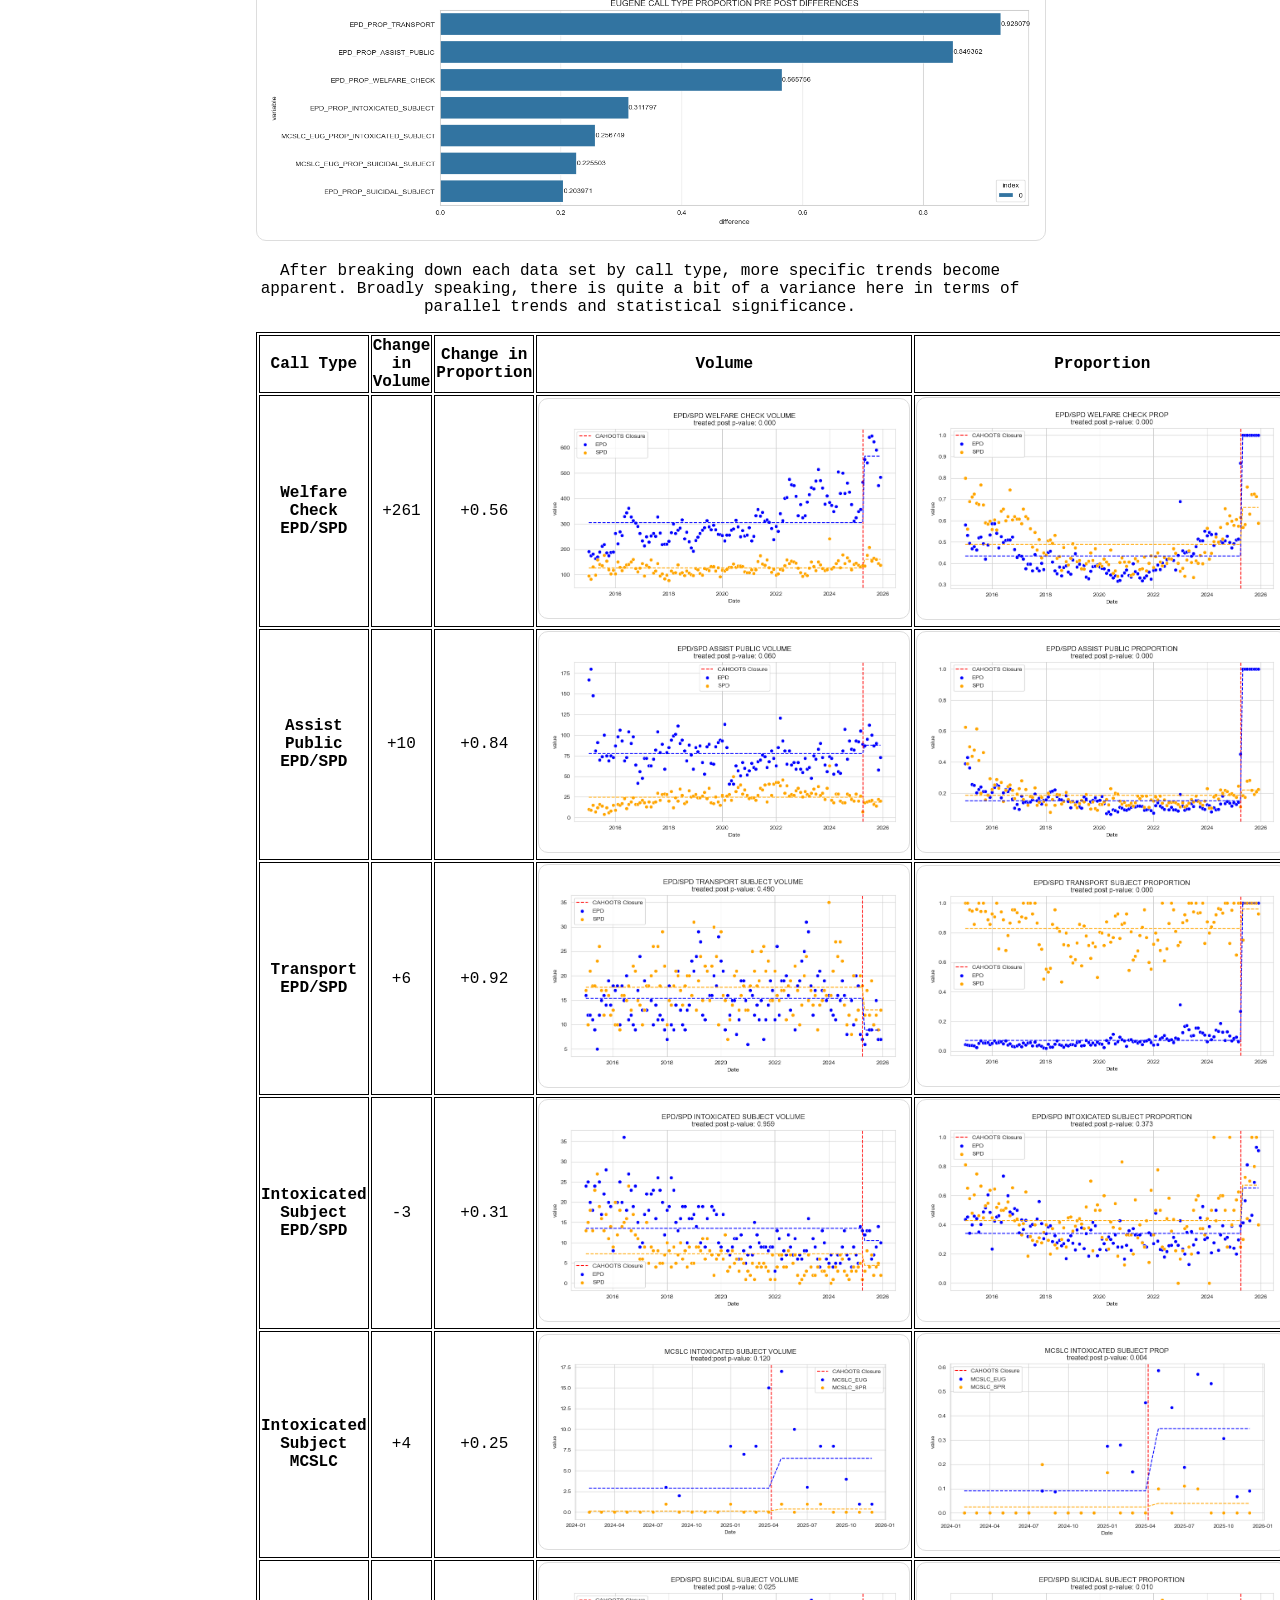
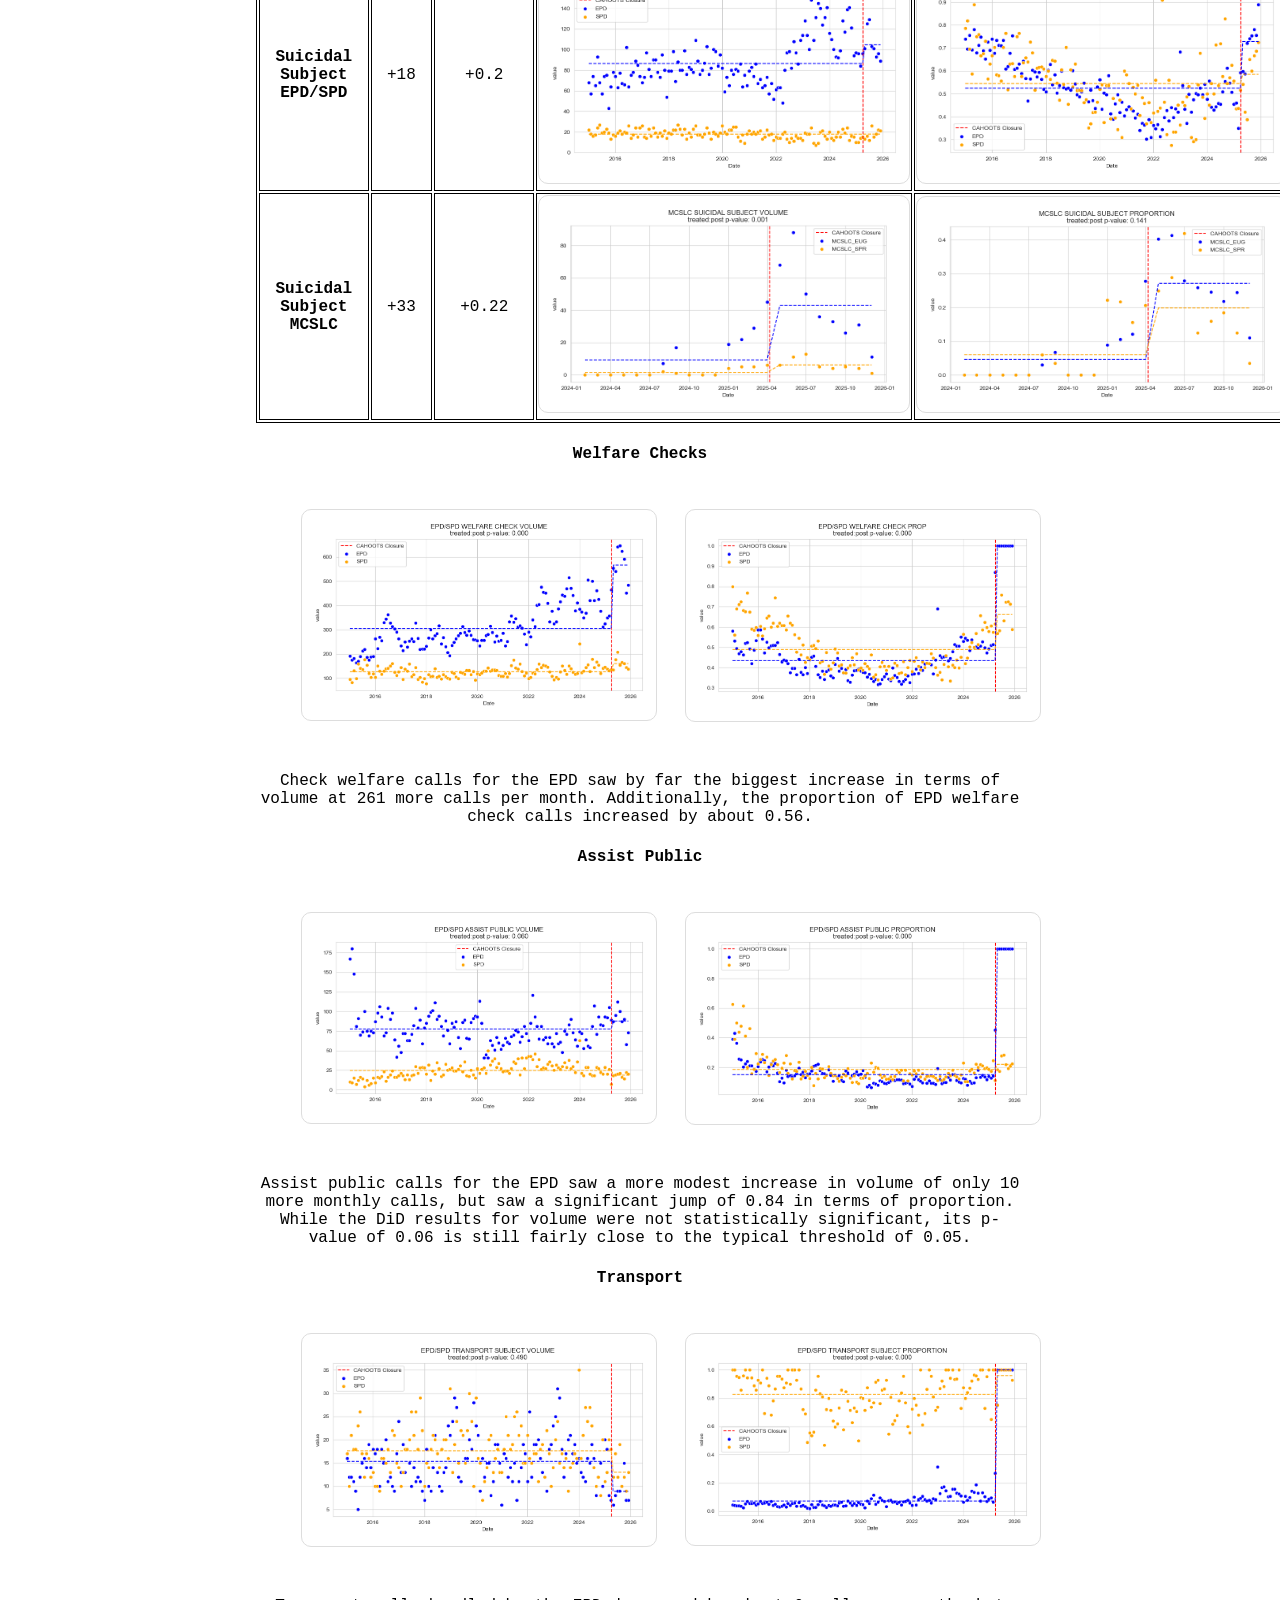
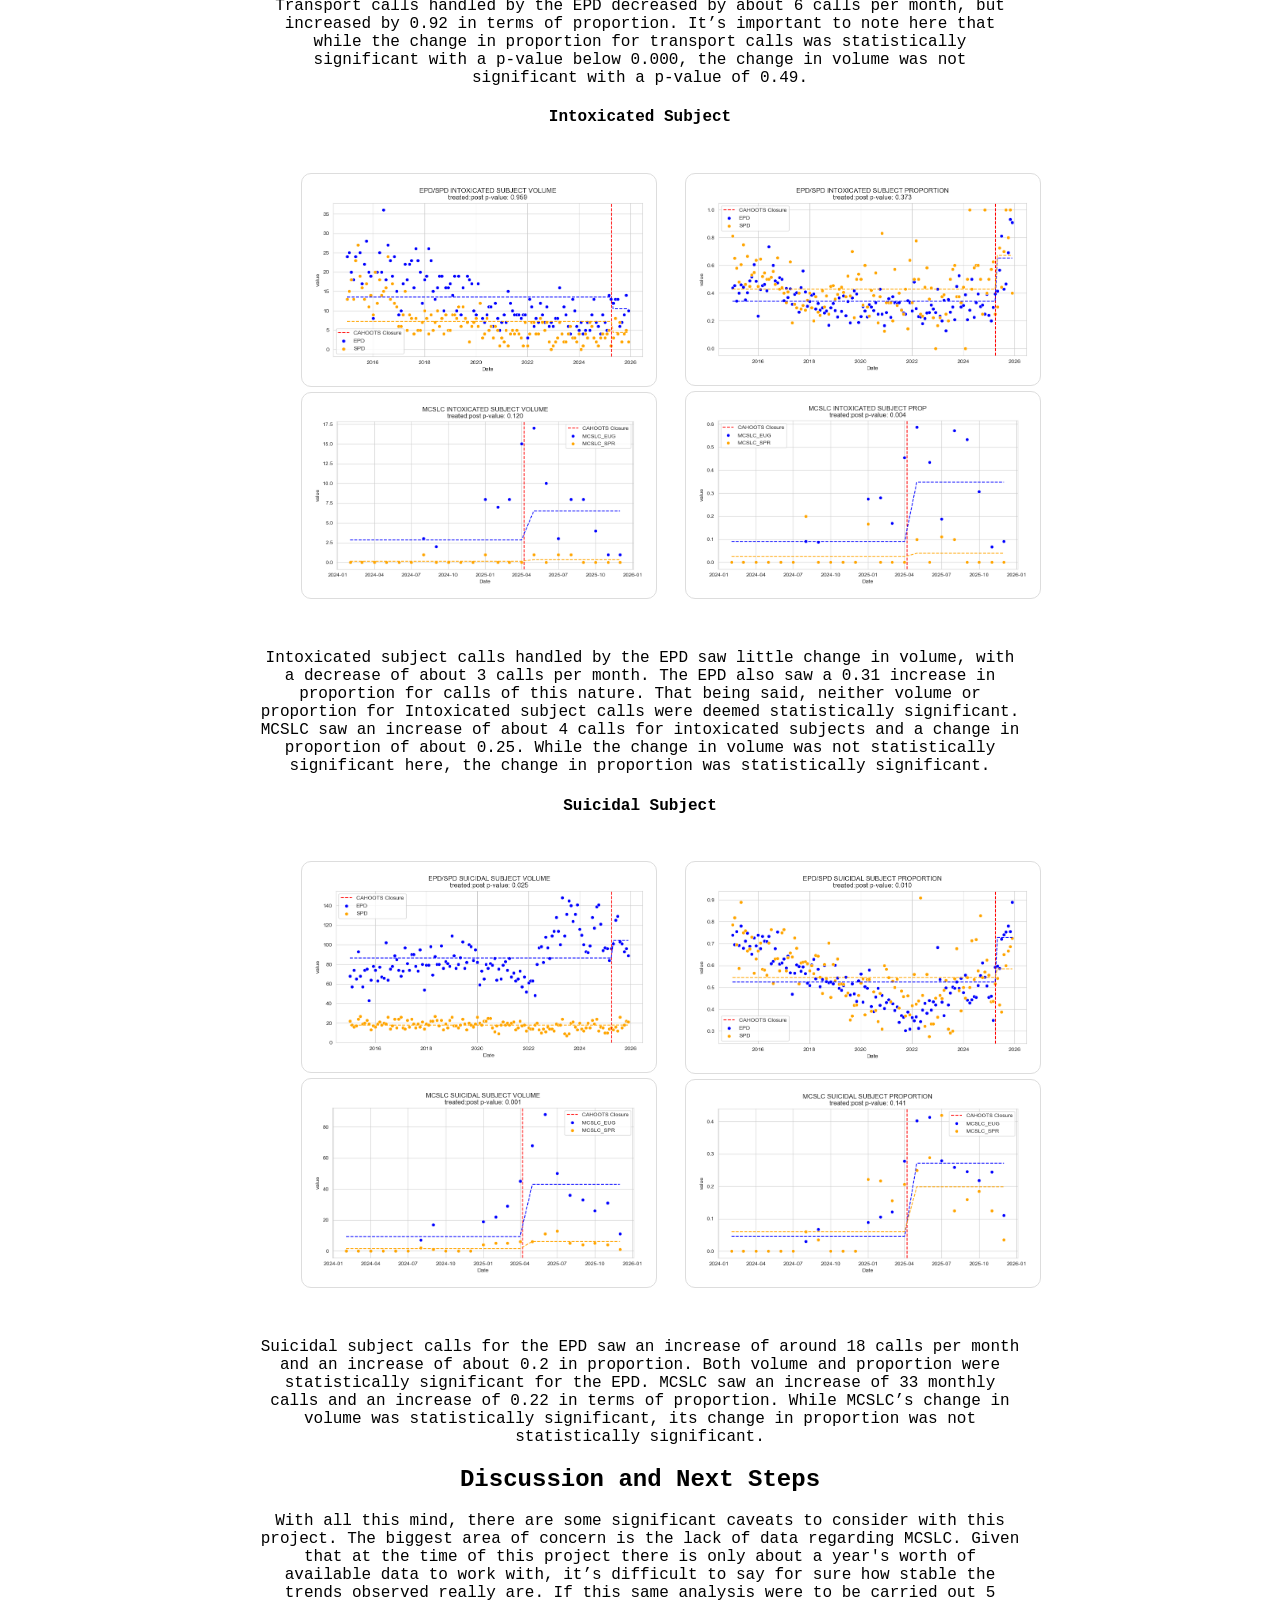
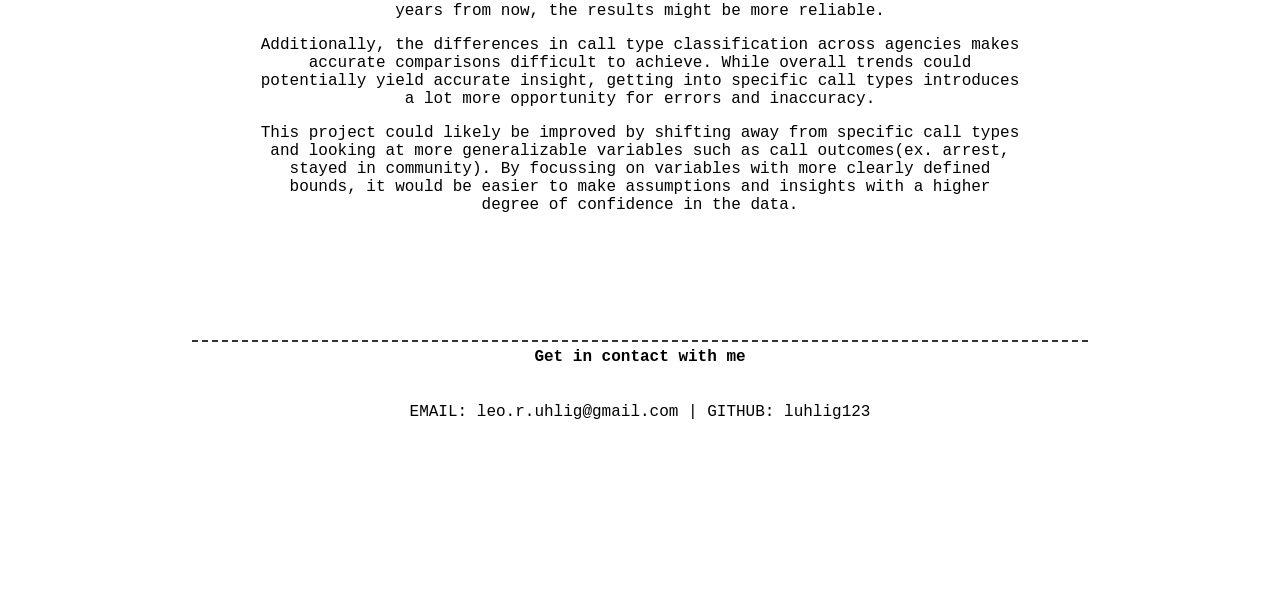
==== commit 97137ac3: "formatting" ====
--- a/DSCI.html
+++ b/DSCI.html
@@ -183,11 +183,11 @@
                 Initial Visualization and Exploratory Analysis           
             </h3>
             <p>
-                1. Create visualizations of overall trends in volume and proportion across cities and agencies using seaborn and matplotlib. <br><br>
-
-                2. Create visualizations of agency specific trends in both cities <br><br>
-
-                3. Create call type specific plots to show trends across cities <br><br>
+                1. Create visualizations of overall trends in volume and proportion across cities and agencies using seaborn and matplotlib. <br>
+
+                2. Create visualizations of agency specific trends in both cities <br>
+
+                3. Create call type specific plots to show trends across cities <br>
             </p>
 
             <h3>
@@ -195,17 +195,17 @@
             </h3>
 
             <p>
-                For each agency pair (EPD/SPD, MCSLC in Eugene/Springfield): <br><br>
-
-                1. Check for parallel trends <br><br>
-
-                2. Assign treated and post variables <br><br>
-
-                3. Fit DiD models using statsmodel <br><br>
-
-                4. Assess the statistical significance of the model based its p-values <br><br>
-
-                5. Create visualizations <br><br>
+                For each agency pair (EPD/SPD, MCSLC in Eugene/Springfield): <br>
+
+                1. Check for parallel trends <br>
+
+                2. Assign treated and post variables <br>
+
+                3. Fit DiD models using statsmodel <br>
+
+                4. Assess the statistical significance of the model based its p-values <br>
+
+                5. Create visualizations <br>
             </p>
 
             <h3>
@@ -213,17 +213,17 @@
             </h3>
 
             <p>
-                For each common call type (Check Welfare, Public Assist, Suicidal Subject, Intoxicated Subject, Transport): <br><br>
-
-                1. Check for parallel trends <br><br>
-
-                2. Assign treated and post variables <br><br>
-
-                3. Fit DiD models using statsmodel <br><br>
-
-                4. Assess the statistical significance of the model based its p-values <br><br>
-
-                5. Create visualizations <br><br>
+                For each common call type (Check Welfare, Public Assist, Suicidal Subject, Intoxicated Subject, Transport): <br>
+
+                1. Check for parallel trends <br>
+
+                2. Assign treated and post variables <br>
+
+                3. Fit DiD models using statsmodel <br>
+
+                4. Assess the statistical significance of the model based its p-values <br>
+
+                5. Create visualizations <br>
             </p>
         </div>
     </div>
--- a/files/styles/personal_site_styles.css
+++ b/files/styles/personal_site_styles.css
@@ -228,7 +228,7 @@
     grid-template-columns: repeat(2, 1fr);
     gap: 20px;
 
-    max-width: 1000px;
+    
     margin: 5px auto;
     padding: 20px;
 }
